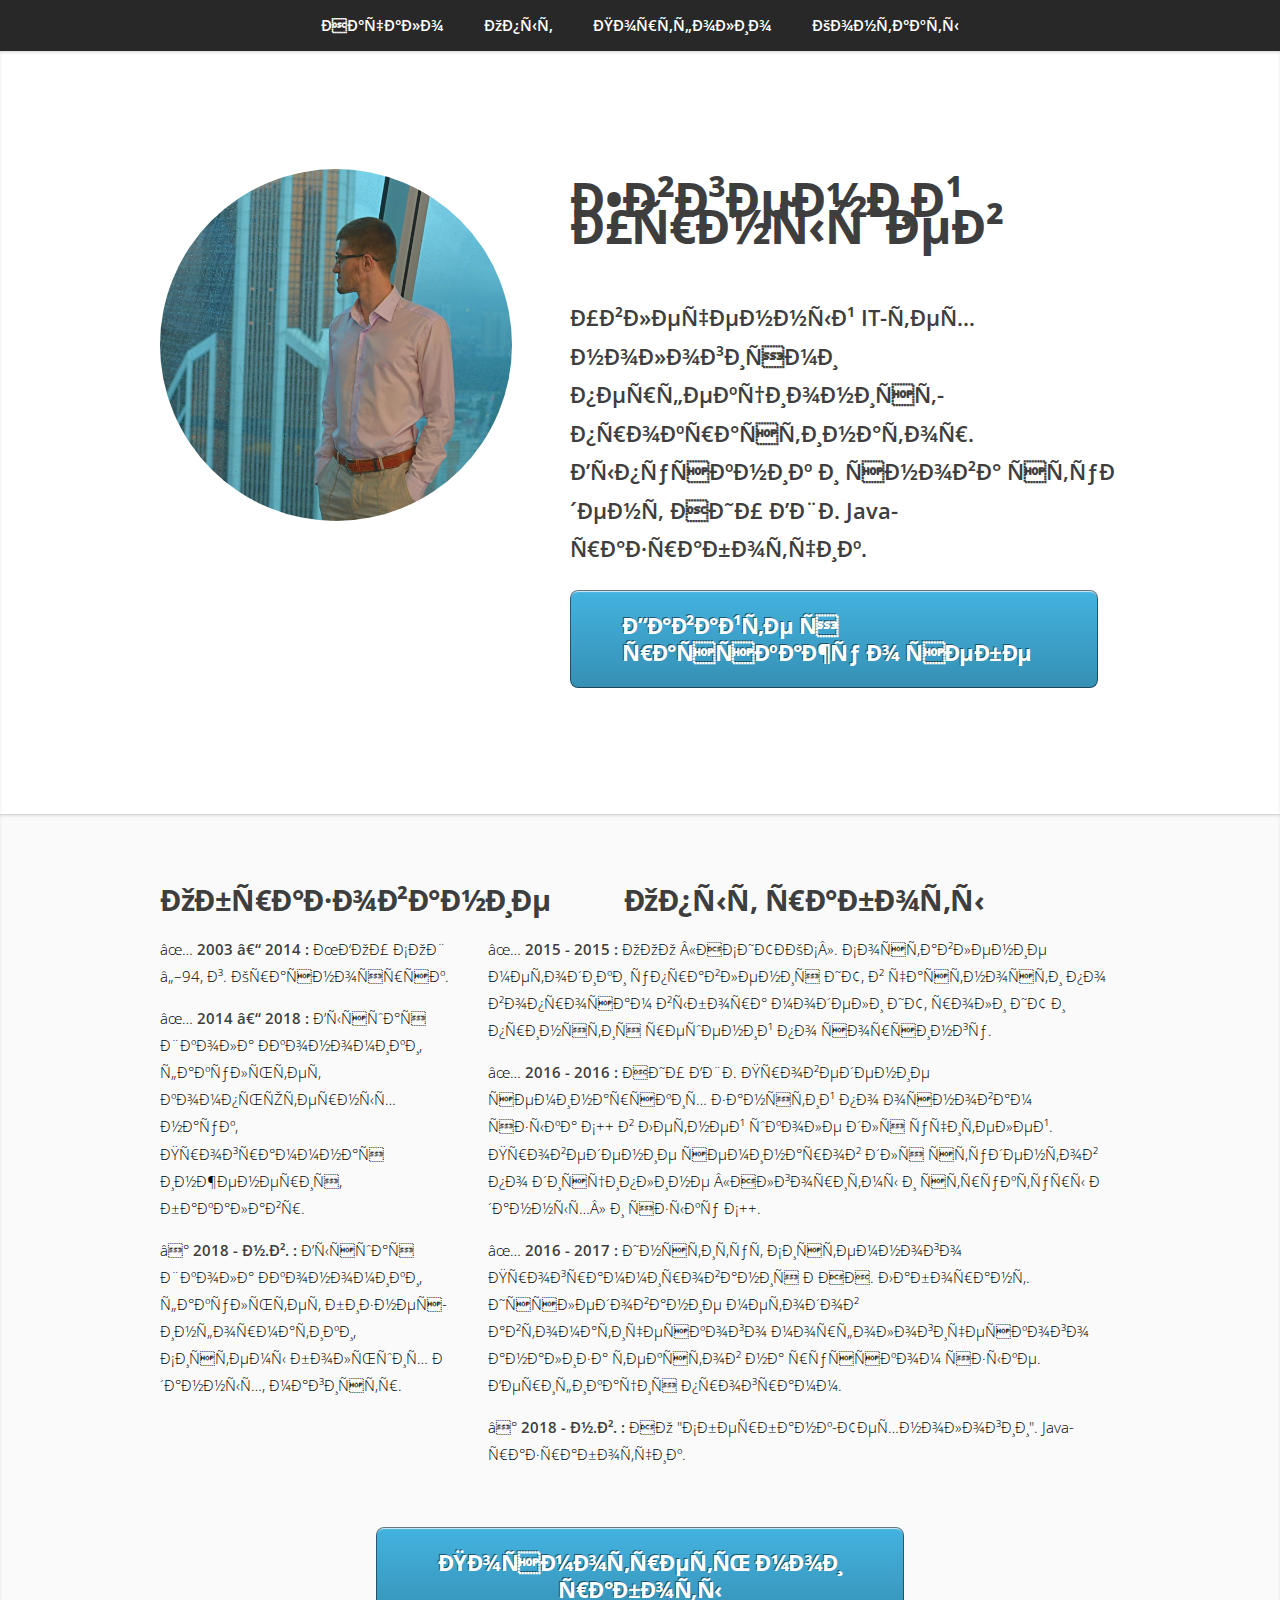
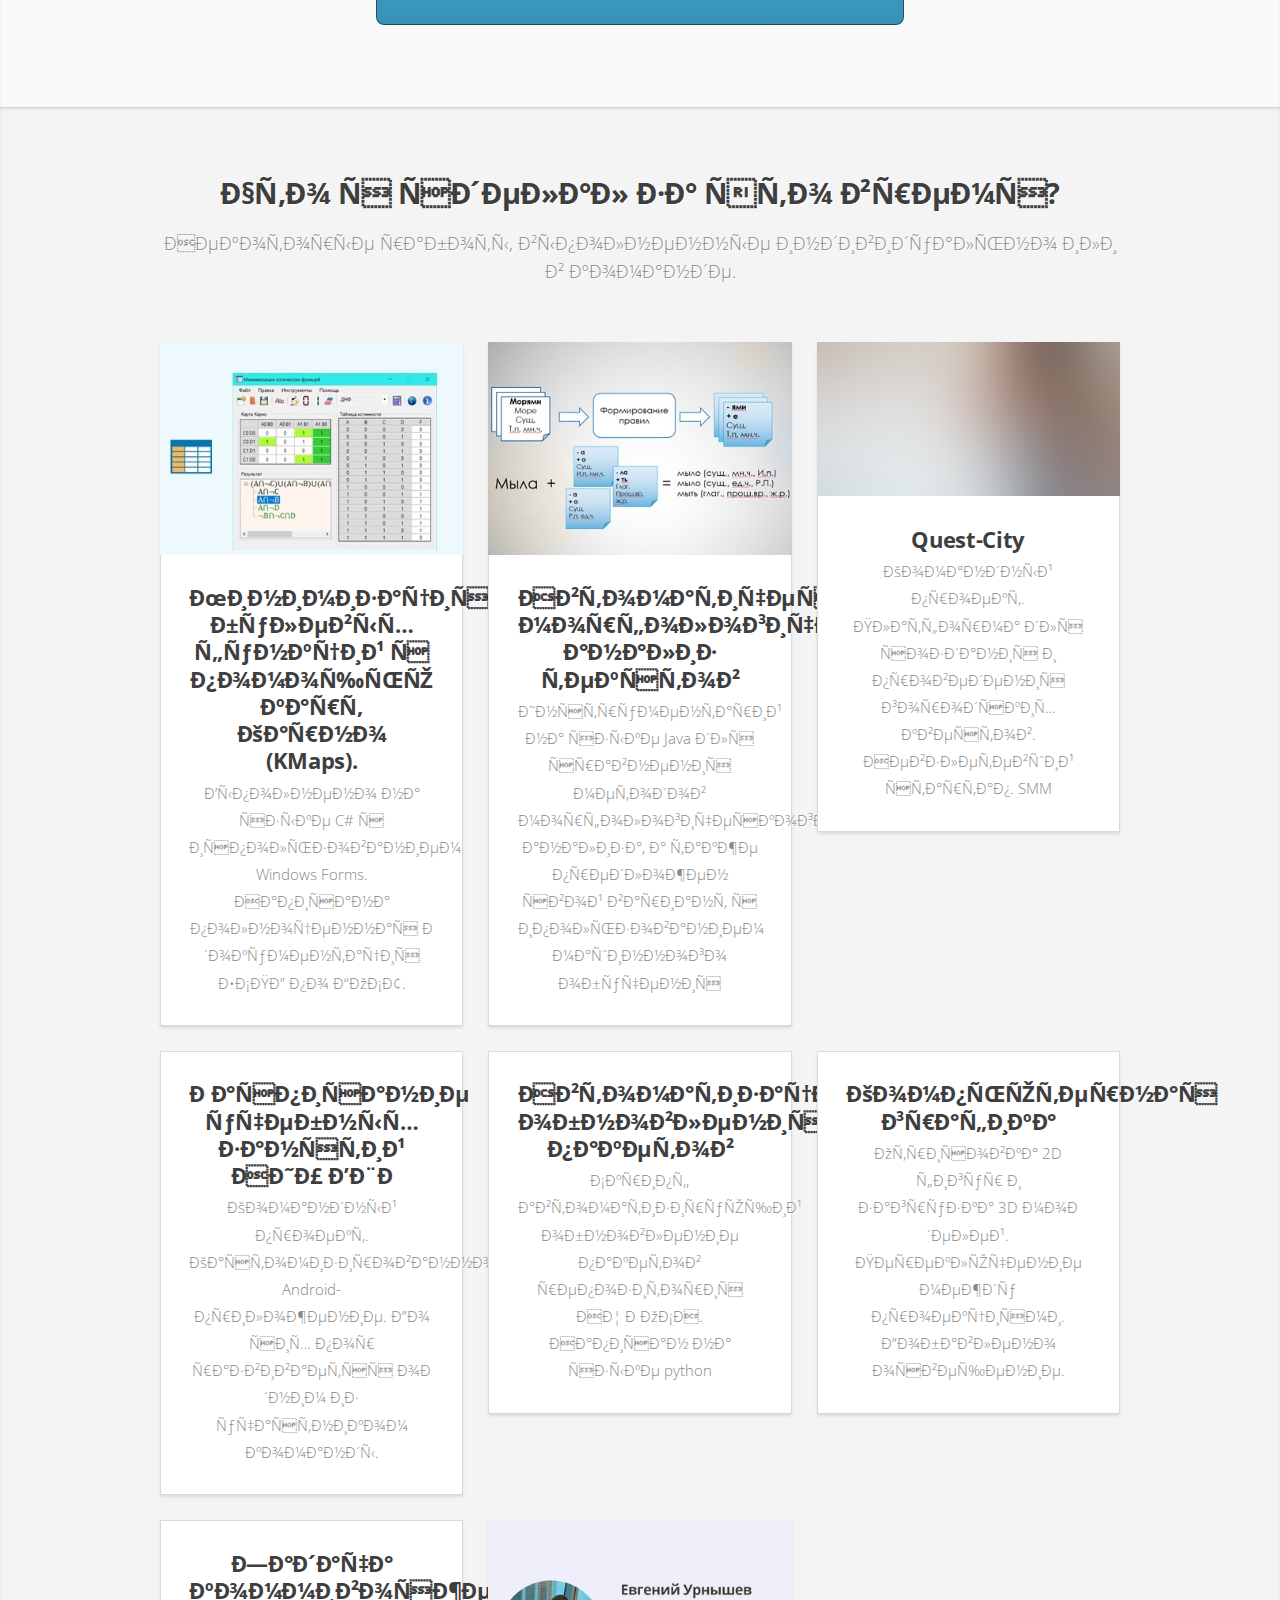
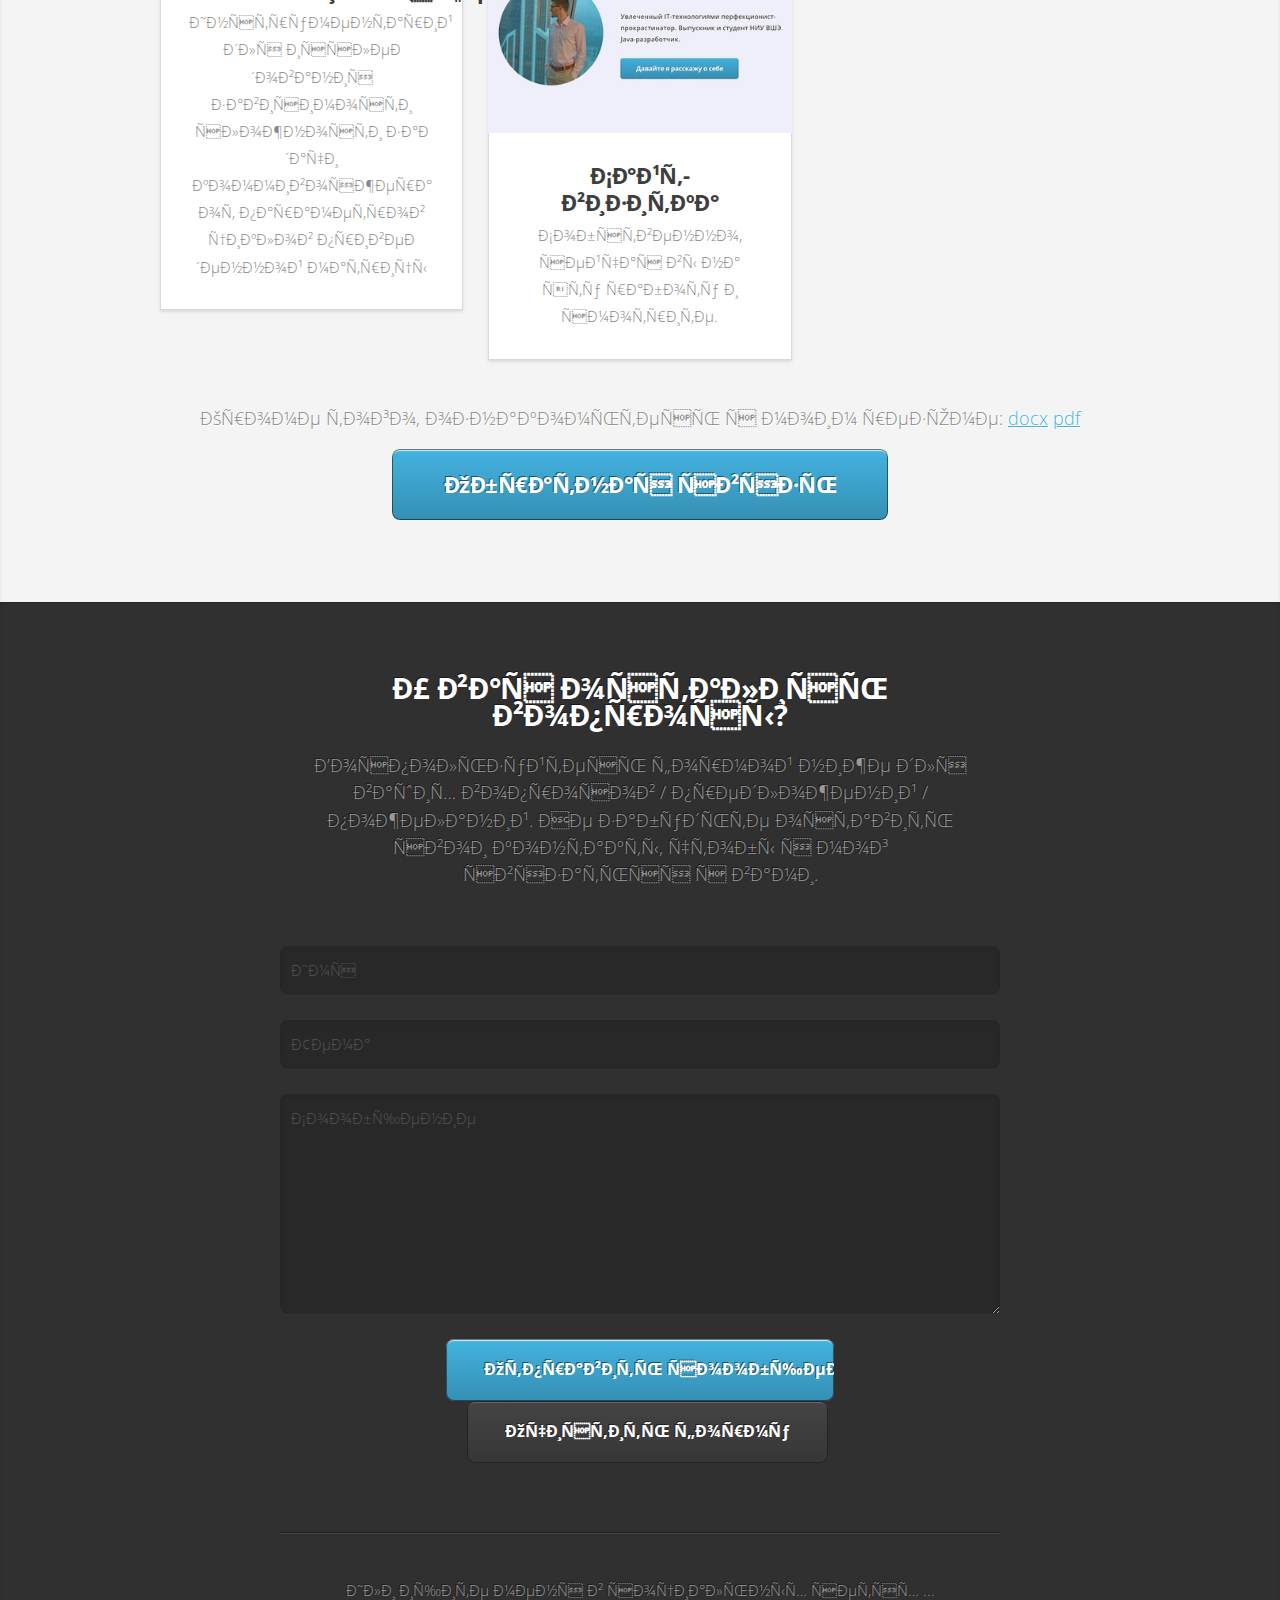
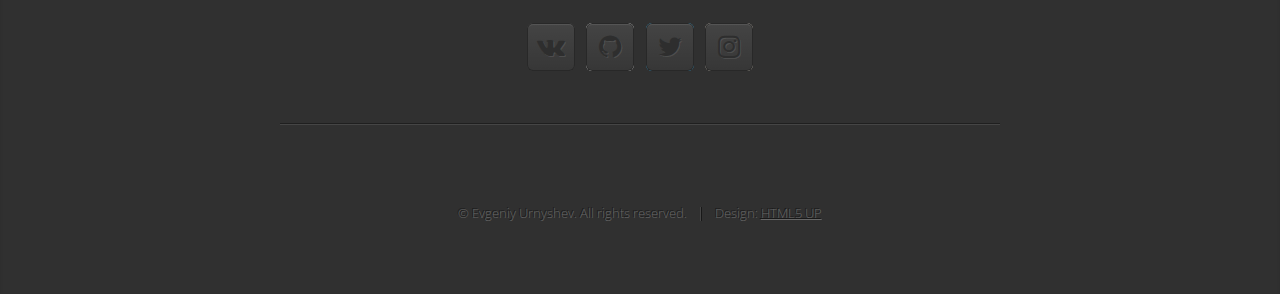
==== index.html @ 60071413 "minor bug" ====
<!DOCTYPE HTML>
<!--
	Miniport by HTML5 UP
	html5up.net | @ajlkn
	Free for personal and commercial use under the CCA 3.0 license (html5up.net/license)
-->
<html>
	<head>
		<!-- Yandex.Metrika counter -->
		<script type="text/javascript" >
			(function (d, w, c) {
				(w[c] = w[c] || []).push(function() {
					try {
						w.yaCounter49780753 = new Ya.Metrika2({
							id:49780753,
							clickmap:true,
							trackLinks:true,
							accurateTrackBounce:true,
							webvisor:true
						});
					} catch(e) { }
				});

				var n = d.getElementsByTagName("script")[0],
					s = d.createElement("script"),
					f = function () { n.parentNode.insertBefore(s, n); };
				s.type = "text/javascript";
				s.async = true;
				s.src = "https://mc.yandex.ru/metrika/tag.js";

				if (w.opera == "[object Opera]") {
					d.addEventListener("DOMContentLoaded", f, false);
				} else { f(); }
			})(document, window, "yandex_metrika_callbacks2");
		</script>
		<noscript><div><img src="https://mc.yandex.ru/watch/49780753" style="position:absolute; left:-9999px;" alt="" /></div></noscript>
		<!-- /Yandex.Metrika counter -->
		
		<!-- Global site tag (gtag.js) - Google Analytics -->
		<script async src="https://www.googletagmanager.com/gtag/js?id=UA-123012340-1"></script>
		<script>
		  window.dataLayer = window.dataLayer || [];
		  function gtag(){dataLayer.push(arguments);}
		  gtag('js', new Date());

		  gtag('config', 'UA-123012340-1');
		</script>
		
		<!-- Yandex Web-Master-->
		<meta name="yandex-verification" content="09ca6061d4893b4b" />
	
		<title>Евгений Урнышев</title>
		<meta charset="utf-8" />
		<meta name="viewport" content="width=device-width, initial-scale=1, user-scalable=no" />
		<link rel="stylesheet" href="assets/css/main.css" />
	</head>
	<body class="is-preload">

		<!-- Nav -->
			<nav id="nav">
				<ul class="container">
					<li><a href="#top">Начало</a></li>
					<li><a href="#work">Опыт</a></li>
					<li><a href="#portfolio">Портфолио</a></li>
					<li><a href="#contact">Контакты</a></li>
				</ul>
			</nav>

		<!-- Home -->
			<article id="top" class="wrapper style1">
				<div class="container">
					<div class="row">
						<div class="col-4 col-5-large col-12-medium">
							<span class="image fit"><img src="images/avatar.jpg" alt="" /></span>
						</div>
						<div class="col-8 col-7-large col-12-medium">
							<header>
								<h1><strong>Евгений Урнышев</strong></h1>
							</header>
							<p><strong>Увлеченный IT-технологиями перфекционист-прокрастинатор. Выпускник и снова студент НИУ ВШЭ. Java-разработчик.</strong></p>
							<a href="#work" class="button large scrolly">Давайте я расскажу о себе</a>
						</div>
					</div>
				</div>
			</article>

		<!-- Work -->
			<article id="work" class="wrapper style2">
				<div class="container">
					<div class="row">
						<div class="col-4 col-4-medium col-12-small">
							<h2>Образование</h2>
							<div class="edu" align="left">
							<p>✅ <b>2003 – 2014 :</b> МБОУ СОШ №94, г. Красноярск.<p>
							<p>✅ <b>2014 – 2018 :</b> Высшая Школа Экономики, факультет компьютерных наук, Программная инженерия, бакалавр.</p>
							<p>⏰ <b>2018 - н.в. :</b> Высшая Школа Экономики, факультет бизнес-информатики, Системы больших данных, магистр.</p>
							</div>
						</div>
						<div class="col-8 col-8-medium col-12-small">
							<h2>Опыт работы</h2>
							<div class="work" align="left">
							<p>✅ <b>2015 - 2015 :</b> ООО «АСИТЭКС». Составление методики управления ИТ, в частности по вопросам выбора модели ИТ, роли ИТ и принятия решений по сорсингу.<p>
							<p>✅ <b>2016 - 2016 :</b> НИУ ВШЭ. Проведение семинарских занятий по основам языка С++ в Летней школе для учителей. Проведение семинаров для студентов по дисциплине «Алгоритмы и структуры данных» и языку С++.</p>
							<p>✅ <b>2016 - 2017 :</b> Институт Системного Программирования РАН. Лаборант. Исследование методов автоматического морфологического анализа текстов на русском языке. Верификация программ.</p>
							<p>⏰ <b>2018 - н.в. :</b> АО "Сбербанк-Технологии". Java-разработчик.</p>
							</div>
						</div>
					</div>
					<footer>
						<a href="#portfolio" class="button large scrolly">Посмотреть мои работы</a>
					</footer>
				</div>
			</article>

		<!-- Portfolio -->
			<article id="portfolio" class="wrapper style3">
				<div class="container">
					<header>
						<h2>Что я сделал за это время?</h2>
						<p>Некоторые работы, выполненные индивидуально или в команде.</p>
					</header>
					<div class="row">
						<div class="col-4 col-6-medium col-12-small">
							<article class="box style2">
								<a href="https://yadi.sk/d/QXxC82ak3ZfNJR" class="image featured">
									<img src="images/pic01.jpg" alt=""></img>
								</a>
								<h3><a href="https://yadi.sk/d/QXxC82ak3ZfNJR">Минимизация булевых функций с помощью карт Карно (KMaps).</a></h3>
								<p>Выполнено на языке C# с использованием Windows Forms. Написана полноценная документация ЕСПД по ГОСТ.</p>
							</article>
						</div>
						<div class="col-4 col-6-medium col-12-small">
							<article class="box style2">
								<a href="https://github.com/UEvgeniy/MorphologicalAnalyzer" class="image featured"><img src="images/pic02.jpg" alt="" /></a>
								<h3><a href="https://github.com/UEvgeniy/MorphologicalAnalyzer">Автоматический морфологический анализ текстов</a></h3>
								<p>Инструментарий на языке Java для сравнения методов морфологического анализа, а также предложен свой вариант с ипользованием машинного обучения</p>
							</article>
						</div>
						<div  class="col-4 col-6-medium col-12-small">
							<article  class="box style2">
								<a href="https://vk.com/questcityru" class="image featured"><img src="images/pic03.jpg" alt="" /></a>
								<h3><a href="https://vk.com/questcityru">Quest-City</a></h3>
								<p>Командный проект. Платформа для создания и проведения городских квестов. Невзлетевший стартап. SMM</p>
							</article>
						</div>
						<div class="col-4 col-6-medium col-12-small">
							<article class="box style2">
								<a href="https://play.google.com/store/apps/details?id=ru.quest_city.ruz_db" class="image featured"><img src="images/pic04.jpg" alt="" /></a>
								<h3><a href="https://play.google.com/store/apps/details?id=ru.quest_city.ruz_db">Расписание учебных занятий НИУ ВШЭ</a></h3>
								<p>Командный проект. Кастомизированное Android-приложение. До сих пор развивается одним из участником команды.</p>
							</article>
						</div>
						<div class="col-4 col-6-medium col-12-small">
							<article class="box style2">
								<a href="https://github.com/UEvgeniy/RosaPackagesAutoUpdater" class="image featured"><img src="images/pic05.jpg" alt="" /></a>
								<h3><a href="https://github.com/UEvgeniy/RosaPackagesAutoUpdater">Автоматизация обновления пакетов</a></h3>
								<p>Скрипт, автоматизирующий обновление пакетов репозитория НЦ РОСА. Написан на языке python</p>
							</article>
						</div>
						<div class="col-4 col-6-medium col-12-small">
							<article class="box style2">
								<a href="https://github.com/UEvgeniy/ComputerGraphics" class="image featured"><img src="images/pic07.jpg" alt="" /></a>
								<h3><a href="https://github.com/UEvgeniy/ComputerGraphics">Компьютерная графика</a></h3>
								<p>Отрисовка 2D фигур и загрузка 3D моделей. Переключение между проекциями. Добавлено освещение.</p>
							</article>
						</div>
						<div class="col-4 col-6-medium col-12-small">
							<article class="box style2">
								<a href="https://github.com/UEvgeniy/CycleParamsDependencyTSP" class="image featured"><img src="images/pic08.jpg" alt="" /></a>
								<h3><a href="https://github.com/UEvgeniy/CycleParamsDependencyTSP">Задача коммивояжера</a></h3>
								<p>Инструментарий для исследования зависимости сложности задачи коммивояжера от параметров циклов приведенной матрицы</p>
							</article>
						</div>
						<div class="col-4 col-6-medium col-12-small">
							<article class="box style2">
								<a href="#" class="image featured"><img src="images/pic06.jpg" alt="" /></a>
								<h3><a href="#">Сайт-визитка</a></h3>
								<p>Собственно, сейчас вы на эту работу и смотрите.</p>
							</article>
						</div>
					</div>
					<footer>
						<p>Кроме того, ознакомьтесь с моим резюме:  <a href="https://yadi.sk/i/yvUWXmXO3JVBQD">docx</a> <a href="https://yadi.sk/i/gmcVsBoa3ZfQau">pdf</a></p>
						<a href="#contact" class="button large scrolly">Обратная связь</a>
					</footer>
				</div>
			</article>

		<!-- Contact -->
			<article id="contact" class="wrapper style4">
				<div class="container medium">
					<header>
						<h2>У вас остались вопросы?</h2>
						<p>Воспользуйтесь формой ниже для ваших вопросов / предложений / пожеланий. Не забудьте оставить свои контакты, чтобы я мог связаться с вами.</p>
					</header>
					<div class="row">
						<div class="col-12">
							<form name="submit-to-google-sheet">
								<div class="row">
									<div class="col-12">
										<input type="text" name="name" id="name" placeholder="Имя" />
									</div>
									<!--div class="col-6 col-12-small">
										<input type="text" name="email" id="email" placeholder="Email" />
									</div-->
									<div class="col-12">
										<input type="text" name="subject" id="subject" placeholder="Тема" />
									</div>
									<div class="col-12">
										<textarea name="message" id="message" placeholder="Сообщение"></textarea>
									</div>
									<div class="col-12">
										<ul class="actions">
											<li><input type="submit" value="Отправить сообщение" /></li>
											<li><input type="reset" value="Очистить форму" class="alt" /></li>
										</ul>
									</div>
								</div>
							</form>
						</div>
						<div class="col-12">
							<hr />
							<p>Или ищите меня в социальных сетях ...</p>
							<ul class="social">
								<li><a href="https://vk.com/eurnyshev" class="icon fa-vk"><span class="label">Vk</span></a></li>
								<li><a href="https://github.com/UEvgeniy" class="icon fa-github"><span class="label">Github</span></a></li>
								<li><a href="https://twitter.com/Ginseng67129245" class="icon fa-twitter"><span class="label">Twitter</span></a></li>
								<li><a href="https://www.instagram.com/unrestrained_joy/" class="icon fa-instagram"><span class="label">Instagram</span></a></li>
								<!--
								<li><a href="#" class="icon fa-rss"><span>RSS</span></a></li>
								<li><a href="#" class="icon fa-facebook"><span class="label">Facebook</span></a></li>
								<li><a href="#" class="icon fa-dribbble"><span class="label">Dribbble</span></a></li>
								<li><a href="#" class="icon fa-linkedin"><span class="label">LinkedIn</span></a></li>
								<li><a href="#" class="icon fa-tumblr"><span class="label">Tumblr</span></a></li>
								<li><a href="#" class="icon fa-google-plus"><span class="label">Google+</span></a></li>			
								<li><a href="#" class="icon fa-foursquare"><span>Foursquare</span></a></li>
								<li><a href="#" class="icon fa-skype"><span>Skype</span></a></li>
								<li><a href="#" class="icon fa-soundcloud"><span>Soundcloud</span></a></li>
								<li><a href="#" class="icon fa-youtube"><span>YouTube</span></a></li>
								<li><a href="#" class="icon fa-blogger"><span>Blogger</span></a></li>
								<li><a href="#" class="icon fa-flickr"><span>Flickr</span></a></li>
								<li><a href="#" class="icon fa-vimeo"><span>Vimeo</span></a></li>
								-->
							</ul>
							<hr />
						</div>
					</div>
					<footer>
						<ul id="copyright">
							<li>&copy; Evgeniy Urnyshev. All rights reserved.</li><li>Design: <a href="http://html5up.net">HTML5 UP</a></li>
						</ul>
					</footer>
				</div>
			</article>

		<!-- Scripts -->
			<script src="assets/js/jquery.min.js"></script>
			<script src="assets/js/jquery.scrolly.min.js"></script>
			<script src="assets/js/browser.min.js"></script>
			<script src="assets/js/breakpoints.min.js"></script>
			<script src="assets/js/util.js"></script>
			<script src="assets/js/main.js"></script>
			<script src="assets/js/submittosheets.js"></script>

	</body>
</html>
---- assets/css/main.css ----
@import url("https://fonts.googleapis.com/css?family=Open+Sans:300,300italic,600,600italic,700");
@import url("font-awesome.min.css");

/*
	Miniport by HTML5 UP
	html5up.net | @ajlkn
	Free for personal and commercial use under the CCA 3.0 license (html5up.net/license)
*/

html, body, div, span, applet, object,
iframe, h1, h2, h3, h4, h5, h6, p, blockquote,
pre, a, abbr, acronym, address, big, cite,
code, del, dfn, em, img, ins, kbd, q, s, samp,
small, strike, strong, sub, sup, tt, var, b,
u, i, center, dl, dt, dd, ol, ul, li, fieldset,
form, label, legend, table, caption, tbody,
tfoot, thead, tr, th, td, article, aside,
canvas, details, embed, figure, figcaption,
footer, header, hgroup, menu, nav, output, ruby,
section, summary, time, mark, audio, video {
	margin: 0;
	padding: 0;
	border: 0;
	font-size: 100%;
	font: inherit;
	vertical-align: baseline;}

article, aside, details, figcaption, figure,
footer, header, hgroup, menu, nav, section {
	display: block;}

body {
	line-height: 1;
}

ol, ul {
	list-style: none;
}

blockquote, q {
	quotes: none;
}

	blockquote:before, blockquote:after, q:before, q:after {
		content: '';
		content: none;
	}

table {
	border-collapse: collapse;
	border-spacing: 0;
}

body {
	-webkit-text-size-adjust: none;
}

mark {
	background-color: transparent;
	color: inherit;
}

input::-moz-focus-inner {
	border: 0;
	padding: 0;
}

input, select, textarea {
	-moz-appearance: none;
	-webkit-appearance: none;
	-ms-appearance: none;
	appearance: none;
}

/* Basic */

	html {
		box-sizing: border-box;
	}

	*, *:before, *:after {
		box-sizing: inherit;
	}

	body {
		padding-top: 3.5em;
	}

		body.is-preload *, body.is-preload *:before, body.is-preload *:after {
			-moz-animation: none !important;
			-webkit-animation: none !important;
			-ms-animation: none !important;
			animation: none !important;
			-moz-transition: none !important;
			-webkit-transition: none !important;
			-ms-transition: none !important;
			transition: none !important;
		}

	body, input, textarea, select {
		font-family: 'Open Sans', sans-serif;
		line-height: 1.85em;
		color: #888;
		font-weight: 300;
		font-size: 13pt;
	}

	a {
		-moz-transition: color .2s ease-in-out;
		-webkit-transition: color .2s ease-in-out;
		-ms-transition: color .2s ease-in-out;
		transition: color .2s ease-in-out;
		color: #43B3E0;
		text-decoration: underline;
	}

		a:hover {
			color: #43bff0 !important;
		}

		a img {
			border: 0;
		}

	b, strong {
		font-weight: 600;
		color: #3e3e3e;
	}

	i, em {
		font-style: italic;
	}

	sub {
		position: relative;
		top: 0.5em;
		font-size: 0.8em;
	}

	sup {
		position: relative;
		top: -0.5em;
		font-size: 0.8em;
	}

	blockquote {
		border-left: solid 0.75em #eee;
		padding: 1em 0 1em 1.5em;
		font-style: italic;
	}

	h1, h2, h3, h4, h5, h6 {
		color: #3e3e3e;
		margin: 0 0 0.75em 0;
	}

	h1 a, h2 a, h3 a, h4 a, h5 a, h6 a {
		text-decoration: none;
		color: inherit;
	}

	h2, h3, h4, h5, h6 {
		font-weight: 700;
	}
	
	.edu{
		font-size : 1em;
		color : #000000;
	}
	
	.work{
		color : #000000;
		font-size : 1em;
	}

	h1 {
		font-size: 3.25em;
		letter-spacing: -0.025em;
		font-weight: 300;
	}

		h1 strong {
			font-weight: 700;
		}

	h2 {
		font-size: 2em;
		letter-spacing: -0.015em;
	}

	h3 {
		font-size: 1.5em;
		letter-spacing: -0.015em;
	}

	em, i {
		font-style: italic;
	}

	br.clear {
		clear: both;
	}

	hr {
		border: 0;
		border-top: solid 1px #444;
		border-top-color: rgba(0, 0, 0, 0.35);
		box-shadow: 0px 1px 0px 0px rgba(255, 255, 255, 0.1);
		height: 1px;
		margin: 3em 0;
	}

	p, ul, ol, dl, table {
		margin-bottom: 1em;
	}

	header {
		margin: 0 0 3em 0;
	}

		header > p {
			font-size: 1.25em;
			margin: 0;
		}

	footer {
		margin: 3em 0 0 0;
	}

		footer > p {
			font-size: 1.25em;
		}

/* Container */

	.container {
		margin: 0 auto;
		max-width: calc(100% - 50px);
		width: 1200px;
	}

		.container.medium {
			width: 900px;
		}

		@media screen and (max-width: 1680px) {

			.container {
				width: 1200px;
			}

				.container.medium {
					width: 900px;
				}

		}

		@media screen and (max-width: 1280px) {

			.container {
				width: 960px;
			}

				.container.medium {
					width: 720px;
				}

		}

		@media screen and (max-width: 980px) {

			.container {
				width: 100%;
			}

				.container.medium {
					width: 75%;
				}

		}

		@media screen and (max-width: 736px) {

			.container {
				width: 100%;
				max-width: calc(100% - 30px);
			}

				.container.medium {
					width: 100%;
				}

		}

/* Row */

	.row {
		display: flex;
		flex-wrap: wrap;
		box-sizing: border-box;
		align-items: stretch;
	}

		.row > * {
			box-sizing: border-box;
		}

		.row.gtr-uniform > * > :last-child {
			margin-bottom: 0;
		}

		.row.aln-left {
			justify-content: flex-start;
		}

		.row.aln-center {
			justify-content: center;
		}

		.row.aln-right {
			justify-content: flex-end;
		}

		.row.aln-top {
			align-items: flex-start;
		}

		.row.aln-middle {
			align-items: center;
		}

		.row.aln-bottom {
			align-items: flex-end;
		}

		.row > .imp {
			order: -1;
		}

		.row > .col-1 {
			width: 8.3333333333%;
		}

		.row > .off-1 {
			margin-left: 8.3333333333%;
		}

		.row > .col-2 {
			width: 16.6666666667%;
		}

		.row > .off-2 {
			margin-left: 16.6666666667%;
		}

		.row > .col-3 {
			width: 25%;
		}

		.row > .off-3 {
			margin-left: 25%;
		}

		.row > .col-4 {
			width: 33.3333333333%;
		}

		.row > .off-4 {
			margin-left: 33.3333333333%;
		}

		.row > .col-5 {
			width: 41.6666666667%;
		}

		.row > .off-5 {
			margin-left: 41.6666666667%;
		}

		.row > .col-6 {
			width: 50%;
		}

		.row > .off-6 {
			margin-left: 50%;
		}

		.row > .col-7 {
			width: 58.3333333333%;
		}

		.row > .off-7 {
			margin-left: 58.3333333333%;
		}

		.row > .col-8 {
			width: 66.6666666667%;
		}

		.row > .off-8 {
			margin-left: 66.6666666667%;
		}

		.row > .col-9 {
			width: 75%;
		}

		.row > .off-9 {
			margin-left: 75%;
		}

		.row > .col-10 {
			width: 83.3333333333%;
		}

		.row > .off-10 {
			margin-left: 83.3333333333%;
		}

		.row > .col-11 {
			width: 91.6666666667%;
		}

		.row > .off-11 {
			margin-left: 91.6666666667%;
		}

		.row > .col-12 {
			width: 100%;
		}

		.row > .off-12 {
			margin-left: 100%;
		}

		.row.gtr-0 {
			margin-top: 0px;
			margin-left: 0px;
		}

			.row.gtr-0 > * {
				padding: 0px 0 0 0px;
			}

			.row.gtr-0.gtr-uniform {
				margin-top: 0px;
			}

				.row.gtr-0.gtr-uniform > * {
					padding-top: 0px;
				}

		.row.gtr-25 {
			margin-top: -6.25px;
			margin-left: -6.25px;
		}

			.row.gtr-25 > * {
				padding: 6.25px 0 0 6.25px;
			}

			.row.gtr-25.gtr-uniform {
				margin-top: -6.25px;
			}

				.row.gtr-25.gtr-uniform > * {
					padding-top: 6.25px;
				}

		.row.gtr-50 {
			margin-top: -12.5px;
			margin-left: -12.5px;
		}

			.row.gtr-50 > * {
				padding: 12.5px 0 0 12.5px;
			}

			.row.gtr-50.gtr-uniform {
				margin-top: -12.5px;
			}

				.row.gtr-50.gtr-uniform > * {
					padding-top: 12.5px;
				}

		.row {
			margin-top: -25px;
			margin-left: -25px;
		}

			.row > * {
				padding: 25px 0 0 25px;
			}

			.row.gtr-uniform {
				margin-top: -25px;
			}

				.row.gtr-uniform > * {
					padding-top: 25px;
				}

		.row.gtr-150 {
			margin-top: -37.5px;
			margin-left: -37.5px;
		}

			.row.gtr-150 > * {
				padding: 37.5px 0 0 37.5px;
			}

			.row.gtr-150.gtr-uniform {
				margin-top: -37.5px;
			}

				.row.gtr-150.gtr-uniform > * {
					padding-top: 37.5px;
				}

		.row.gtr-200 {
			margin-top: -50px;
			margin-left: -50px;
		}

			.row.gtr-200 > * {
				padding: 50px 0 0 50px;
			}

			.row.gtr-200.gtr-uniform {
				margin-top: -50px;
			}

				.row.gtr-200.gtr-uniform > * {
					padding-top: 50px;
				}

		@media screen and (max-width: 1680px) {

			.row {
				display: flex;
				flex-wrap: wrap;
				box-sizing: border-box;
				align-items: stretch;
			}

				.row > * {
					box-sizing: border-box;
				}

				.row.gtr-uniform > * > :last-child {
					margin-bottom: 0;
				}

				.row.aln-left {
					justify-content: flex-start;
				}

				.row.aln-center {
					justify-content: center;
				}

				.row.aln-right {
					justify-content: flex-end;
				}

				.row.aln-top {
					align-items: flex-start;
				}

				.row.aln-middle {
					align-items: center;
				}

				.row.aln-bottom {
					align-items: flex-end;
				}

				.row > .imp-xlarge {
					order: -1;
				}

				.row > .col-1-xlarge {
					width: 8.3333333333%;
				}

				.row > .off-1-xlarge {
					margin-left: 8.3333333333%;
				}

				.row > .col-2-xlarge {
					width: 16.6666666667%;
				}

				.row > .off-2-xlarge {
					margin-left: 16.6666666667%;
				}

				.row > .col-3-xlarge {
					width: 25%;
				}

				.row > .off-3-xlarge {
					margin-left: 25%;
				}

				.row > .col-4-xlarge {
					width: 33.3333333333%;
				}

				.row > .off-4-xlarge {
					margin-left: 33.3333333333%;
				}

				.row > .col-5-xlarge {
					width: 41.6666666667%;
				}

				.row > .off-5-xlarge {
					margin-left: 41.6666666667%;
				}

				.row > .col-6-xlarge {
					width: 50%;
				}

				.row > .off-6-xlarge {
					margin-left: 50%;
				}

				.row > .col-7-xlarge {
					width: 58.3333333333%;
				}

				.row > .off-7-xlarge {
					margin-left: 58.3333333333%;
				}

				.row > .col-8-xlarge {
					width: 66.6666666667%;
				}

				.row > .off-8-xlarge {
					margin-left: 66.6666666667%;
				}

				.row > .col-9-xlarge {
					width: 75%;
				}

				.row > .off-9-xlarge {
					margin-left: 75%;
				}

				.row > .col-10-xlarge {
					width: 83.3333333333%;
				}

				.row > .off-10-xlarge {
					margin-left: 83.3333333333%;
				}

				.row > .col-11-xlarge {
					width: 91.6666666667%;
				}

				.row > .off-11-xlarge {
					margin-left: 91.6666666667%;
				}

				.row > .col-12-xlarge {
					width: 100%;
				}

				.row > .off-12-xlarge {
					margin-left: 100%;
				}

				.row.gtr-0 {
					margin-top: 0px;
					margin-left: 0px;
				}

					.row.gtr-0 > * {
						padding: 0px 0 0 0px;
					}

					.row.gtr-0.gtr-uniform {
						margin-top: 0px;
					}

						.row.gtr-0.gtr-uniform > * {
							padding-top: 0px;
						}

				.row.gtr-25 {
					margin-top: -6.25px;
					margin-left: -6.25px;
				}

					.row.gtr-25 > * {
						padding: 6.25px 0 0 6.25px;
					}

					.row.gtr-25.gtr-uniform {
						margin-top: -6.25px;
					}

						.row.gtr-25.gtr-uniform > * {
							padding-top: 6.25px;
						}

				.row.gtr-50 {
					margin-top: -12.5px;
					margin-left: -12.5px;
				}

					.row.gtr-50 > * {
						padding: 12.5px 0 0 12.5px;
					}

					.row.gtr-50.gtr-uniform {
						margin-top: -12.5px;
					}

						.row.gtr-50.gtr-uniform > * {
							padding-top: 12.5px;
						}

				.row {
					margin-top: -25px;
					margin-left: -25px;
				}

					.row > * {
						padding: 25px 0 0 25px;
					}

					.row.gtr-uniform {
						margin-top: -25px;
					}

						.row.gtr-uniform > * {
							padding-top: 25px;
						}

				.row.gtr-150 {
					margin-top: -37.5px;
					margin-left: -37.5px;
				}

					.row.gtr-150 > * {
						padding: 37.5px 0 0 37.5px;
					}

					.row.gtr-150.gtr-uniform {
						margin-top: -37.5px;
					}

						.row.gtr-150.gtr-uniform > * {
							padding-top: 37.5px;
						}

				.row.gtr-200 {
					margin-top: -50px;
					margin-left: -50px;
				}

					.row.gtr-200 > * {
						padding: 50px 0 0 50px;
					}

					.row.gtr-200.gtr-uniform {
						margin-top: -50px;
					}

						.row.gtr-200.gtr-uniform > * {
							padding-top: 50px;
						}

		}

		@media screen and (max-width: 1280px) {

			.row {
				display: flex;
				flex-wrap: wrap;
				box-sizing: border-box;
				align-items: stretch;
			}

				.row > * {
					box-sizing: border-box;
				}

				.row.gtr-uniform > * > :last-child {
					margin-bottom: 0;
				}

				.row.aln-left {
					justify-content: flex-start;
				}

				.row.aln-center {
					justify-content: center;
				}

				.row.aln-right {
					justify-content: flex-end;
				}

				.row.aln-top {
					align-items: flex-start;
				}

				.row.aln-middle {
					align-items: center;
				}

				.row.aln-bottom {
					align-items: flex-end;
				}

				.row > .imp-large {
					order: -1;
				}

				.row > .col-1-large {
					width: 8.3333333333%;
				}

				.row > .off-1-large {
					margin-left: 8.3333333333%;
				}

				.row > .col-2-large {
					width: 16.6666666667%;
				}

				.row > .off-2-large {
					margin-left: 16.6666666667%;
				}

				.row > .col-3-large {
					width: 25%;
				}

				.row > .off-3-large {
					margin-left: 25%;
				}

				.row > .col-4-large {
					width: 33.3333333333%;
				}

				.row > .off-4-large {
					margin-left: 33.3333333333%;
				}

				.row > .col-5-large {
					width: 41.6666666667%;
				}

				.row > .off-5-large {
					margin-left: 41.6666666667%;
				}

				.row > .col-6-large {
					width: 50%;
				}

				.row > .off-6-large {
					margin-left: 50%;
				}

				.row > .col-7-large {
					width: 58.3333333333%;
				}

				.row > .off-7-large {
					margin-left: 58.3333333333%;
				}

				.row > .col-8-large {
					width: 66.6666666667%;
				}

				.row > .off-8-large {
					margin-left: 66.6666666667%;
				}

				.row > .col-9-large {
					width: 75%;
				}

				.row > .off-9-large {
					margin-left: 75%;
				}

				.row > .col-10-large {
					width: 83.3333333333%;
				}

				.row > .off-10-large {
					margin-left: 83.3333333333%;
				}

				.row > .col-11-large {
					width: 91.6666666667%;
				}

				.row > .off-11-large {
					margin-left: 91.6666666667%;
				}

				.row > .col-12-large {
					width: 100%;
				}

				.row > .off-12-large {
					margin-left: 100%;
				}

				.row.gtr-0 {
					margin-top: 0px;
					margin-left: 0px;
				}

					.row.gtr-0 > * {
						padding: 0px 0 0 0px;
					}

					.row.gtr-0.gtr-uniform {
						margin-top: 0px;
					}

						.row.gtr-0.gtr-uniform > * {
							padding-top: 0px;
						}

				.row.gtr-25 {
					margin-top: -6.25px;
					margin-left: -6.25px;
				}

					.row.gtr-25 > * {
						padding: 6.25px 0 0 6.25px;
					}

					.row.gtr-25.gtr-uniform {
						margin-top: -6.25px;
					}

						.row.gtr-25.gtr-uniform > * {
							padding-top: 6.25px;
						}

				.row.gtr-50 {
					margin-top: -12.5px;
					margin-left: -12.5px;
				}

					.row.gtr-50 > * {
						padding: 12.5px 0 0 12.5px;
					}

					.row.gtr-50.gtr-uniform {
						margin-top: -12.5px;
					}

						.row.gtr-50.gtr-uniform > * {
							padding-top: 12.5px;
						}

				.row {
					margin-top: -25px;
					margin-left: -25px;
				}

					.row > * {
						padding: 25px 0 0 25px;
					}

					.row.gtr-uniform {
						margin-top: -25px;
					}

						.row.gtr-uniform > * {
							padding-top: 25px;
						}

				.row.gtr-150 {
					margin-top: -37.5px;
					margin-left: -37.5px;
				}

					.row.gtr-150 > * {
						padding: 37.5px 0 0 37.5px;
					}

					.row.gtr-150.gtr-uniform {
						margin-top: -37.5px;
					}

						.row.gtr-150.gtr-uniform > * {
							padding-top: 37.5px;
						}

				.row.gtr-200 {
					margin-top: -50px;
					margin-left: -50px;
				}

					.row.gtr-200 > * {
						padding: 50px 0 0 50px;
					}

					.row.gtr-200.gtr-uniform {
						margin-top: -50px;
					}

						.row.gtr-200.gtr-uniform > * {
							padding-top: 50px;
						}

		}

		@media screen and (max-width: 980px) {

			.row {
				display: flex;
				flex-wrap: wrap;
				box-sizing: border-box;
				align-items: stretch;
			}

				.row > * {
					box-sizing: border-box;
				}

				.row.gtr-uniform > * > :last-child {
					margin-bottom: 0;
				}

				.row.aln-left {
					justify-content: flex-start;
				}

				.row.aln-center {
					justify-content: center;
				}

				.row.aln-right {
					justify-content: flex-end;
				}

				.row.aln-top {
					align-items: flex-start;
				}

				.row.aln-middle {
					align-items: center;
				}

				.row.aln-bottom {
					align-items: flex-end;
				}

				.row > .imp-medium {
					order: -1;
				}

				.row > .col-1-medium {
					width: 8.3333333333%;
				}

				.row > .off-1-medium {
					margin-left: 8.3333333333%;
				}

				.row > .col-2-medium {
					width: 16.6666666667%;
				}

				.row > .off-2-medium {
					margin-left: 16.6666666667%;
				}

				.row > .col-3-medium {
					width: 25%;
				}

				.row > .off-3-medium {
					margin-left: 25%;
				}

				.row > .col-4-medium {
					width: 33.3333333333%;
				}

				.row > .off-4-medium {
					margin-left: 33.3333333333%;
				}

				.row > .col-5-medium {
					width: 41.6666666667%;
				}

				.row > .off-5-medium {
					margin-left: 41.6666666667%;
				}

				.row > .col-6-medium {
					width: 50%;
				}

				.row > .off-6-medium {
					margin-left: 50%;
				}

				.row > .col-7-medium {
					width: 58.3333333333%;
				}

				.row > .off-7-medium {
					margin-left: 58.3333333333%;
				}

				.row > .col-8-medium {
					width: 66.6666666667%;
				}

				.row > .off-8-medium {
					margin-left: 66.6666666667%;
				}

				.row > .col-9-medium {
					width: 75%;
				}

				.row > .off-9-medium {
					margin-left: 75%;
				}

				.row > .col-10-medium {
					width: 83.3333333333%;
				}

				.row > .off-10-medium {
					margin-left: 83.3333333333%;
				}

				.row > .col-11-medium {
					width: 91.6666666667%;
				}

				.row > .off-11-medium {
					margin-left: 91.6666666667%;
				}

				.row > .col-12-medium {
					width: 100%;
				}

				.row > .off-12-medium {
					margin-left: 100%;
				}

				.row.gtr-0 {
					margin-top: 0px;
					margin-left: 0px;
				}

					.row.gtr-0 > * {
						padding: 0px 0 0 0px;
					}

					.row.gtr-0.gtr-uniform {
						margin-top: 0px;
					}

						.row.gtr-0.gtr-uniform > * {
							padding-top: 0px;
						}

				.row.gtr-25 {
					margin-top: -6.25px;
					margin-left: -6.25px;
				}

					.row.gtr-25 > * {
						padding: 6.25px 0 0 6.25px;
					}

					.row.gtr-25.gtr-uniform {
						margin-top: -6.25px;
					}

						.row.gtr-25.gtr-uniform > * {
							padding-top: 6.25px;
						}

				.row.gtr-50 {
					margin-top: -12.5px;
					margin-left: -12.5px;
				}

					.row.gtr-50 > * {
						padding: 12.5px 0 0 12.5px;
					}

					.row.gtr-50.gtr-uniform {
						margin-top: -12.5px;
					}

						.row.gtr-50.gtr-uniform > * {
							padding-top: 12.5px;
						}

				.row {
					margin-top: -25px;
					margin-left: -25px;
				}

					.row > * {
						padding: 25px 0 0 25px;
					}

					.row.gtr-uniform {
						margin-top: -25px;
					}

						.row.gtr-uniform > * {
							padding-top: 25px;
						}

				.row.gtr-150 {
					margin-top: -37.5px;
					margin-left: -37.5px;
				}

					.row.gtr-150 > * {
						padding: 37.5px 0 0 37.5px;
					}

					.row.gtr-150.gtr-uniform {
						margin-top: -37.5px;
					}

						.row.gtr-150.gtr-uniform > * {
							padding-top: 37.5px;
						}

				.row.gtr-200 {
					margin-top: -50px;
					margin-left: -50px;
				}

					.row.gtr-200 > * {
						padding: 50px 0 0 50px;
					}

					.row.gtr-200.gtr-uniform {
						margin-top: -50px;
					}

						.row.gtr-200.gtr-uniform > * {
							padding-top: 50px;
						}

		}

		@media screen and (max-width: 736px) {

			.row {
				display: flex;
				flex-wrap: wrap;
				box-sizing: border-box;
				align-items: stretch;
			}

				.row > * {
					box-sizing: border-box;
				}

				.row.gtr-uniform > * > :last-child {
					margin-bottom: 0;
				}

				.row.aln-left {
					justify-content: flex-start;
				}

				.row.aln-center {
					justify-content: center;
				}

				.row.aln-right {
					justify-content: flex-end;
				}

				.row.aln-top {
					align-items: flex-start;
				}

				.row.aln-middle {
					align-items: center;
				}

				.row.aln-bottom {
					align-items: flex-end;
				}

				.row > .imp-small {
					order: -1;
				}

				.row > .col-1-small {
					width: 8.3333333333%;
				}

				.row > .off-1-small {
					margin-left: 8.3333333333%;
				}

				.row > .col-2-small {
					width: 16.6666666667%;
				}

				.row > .off-2-small {
					margin-left: 16.6666666667%;
				}

				.row > .col-3-small {
					width: 25%;
				}

				.row > .off-3-small {
					margin-left: 25%;
				}

				.row > .col-4-small {
					width: 33.3333333333%;
				}

				.row > .off-4-small {
					margin-left: 33.3333333333%;
				}

				.row > .col-5-small {
					width: 41.6666666667%;
				}

				.row > .off-5-small {
					margin-left: 41.6666666667%;
				}

				.row > .col-6-small {
					width: 50%;
				}

				.row > .off-6-small {
					margin-left: 50%;
				}

				.row > .col-7-small {
					width: 58.3333333333%;
				}

				.row > .off-7-small {
					margin-left: 58.3333333333%;
				}

				.row > .col-8-small {
					width: 66.6666666667%;
				}

				.row > .off-8-small {
					margin-left: 66.6666666667%;
				}

				.row > .col-9-small {
					width: 75%;
				}

				.row > .off-9-small {
					margin-left: 75%;
				}

				.row > .col-10-small {
					width: 83.3333333333%;
				}

				.row > .off-10-small {
					margin-left: 83.3333333333%;
				}

				.row > .col-11-small {
					width: 91.6666666667%;
				}

				.row > .off-11-small {
					margin-left: 91.6666666667%;
				}

				.row > .col-12-small {
					width: 100%;
				}

				.row > .off-12-small {
					margin-left: 100%;
				}

				.row.gtr-0 {
					margin-top: 0px;
					margin-left: 0px;
				}

					.row.gtr-0 > * {
						padding: 0px 0 0 0px;
					}

					.row.gtr-0.gtr-uniform {
						margin-top: 0px;
					}

						.row.gtr-0.gtr-uniform > * {
							padding-top: 0px;
						}

				.row.gtr-25 {
					margin-top: -3.75px;
					margin-left: -3.75px;
				}

					.row.gtr-25 > * {
						padding: 3.75px 0 0 3.75px;
					}

					.row.gtr-25.gtr-uniform {
						margin-top: -3.75px;
					}

						.row.gtr-25.gtr-uniform > * {
							padding-top: 3.75px;
						}

				.row.gtr-50 {
					margin-top: -7.5px;
					margin-left: -7.5px;
				}

					.row.gtr-50 > * {
						padding: 7.5px 0 0 7.5px;
					}

					.row.gtr-50.gtr-uniform {
						margin-top: -7.5px;
					}

						.row.gtr-50.gtr-uniform > * {
							padding-top: 7.5px;
						}

				.row {
					margin-top: -15px;
					margin-left: -15px;
				}

					.row > * {
						padding: 15px 0 0 15px;
					}

					.row.gtr-uniform {
						margin-top: -15px;
					}

						.row.gtr-uniform > * {
							padding-top: 15px;
						}

				.row.gtr-150 {
					margin-top: -22.5px;
					margin-left: -22.5px;
				}

					.row.gtr-150 > * {
						padding: 22.5px 0 0 22.5px;
					}

					.row.gtr-150.gtr-uniform {
						margin-top: -22.5px;
					}

						.row.gtr-150.gtr-uniform > * {
							padding-top: 22.5px;
						}

				.row.gtr-200 {
					margin-top: -30px;
					margin-left: -30px;
				}

					.row.gtr-200 > * {
						padding: 30px 0 0 30px;
					}

					.row.gtr-200.gtr-uniform {
						margin-top: -30px;
					}

						.row.gtr-200.gtr-uniform > * {
							padding-top: 30px;
						}

		}

/* Form */

	form label {
		color: #3e3e3e;
		font-weight: 700;
		display: block;
		margin: 0 0 0.5em 0;
	}

	form input[type=text],
	form input[type=email],
	form input[type=password],
	form select,
	form textarea {
		-moz-transition: background .2s ease-in-out, box-shadow .2s ease-in-out;
		-webkit-transition: background .2s ease-in-out, box-shadow .2s ease-in-out;
		-ms-transition: background .2s ease-in-out, box-shadow .2s ease-in-out;
		transition: background .2s ease-in-out, box-shadow .2s ease-in-out;
		-webkit-appearance: none;
		display: block;
		border: 0;
		padding: 0.75em;
		font-size: 1em;
		border-radius: 8px;
		border: solid 1px #ddd;
		background: #fff;
		color: #bbb;
		box-shadow: inset 0px 2px 3px 1px rgba(0, 0, 0, 0.05), 0px 1px 0px 0px rgba(255, 255, 255, 0.025);
		width: 100%;
	}

		form input[type=text]:focus,
		form input[type=email]:focus,
		form input[type=password]:focus,
		form select:focus,
		form textarea:focus {
			background: #fafafa;
			box-shadow: inset 0px 2px 5px 0px rgba(0, 0, 0, 0.05), 0px 1px 0px 0px rgba(255, 255, 255, 0.025), inset 0px 0px 2px 1px #43bff0;
		}

	form textarea {
		height: 15em;
	}

	form .actions:last-child {
		margin-bottom: 0;
	}

	form ::-webkit-input-placeholder {
		color: #555 !important;
	}

	form :-moz-placeholder {
		color: #555 !important;
	}

	form ::-moz-placeholder {
		color: #555 !important;
	}

	form :-ms-input-placeholder {
		color: #555 !important;
	}

	form ::-moz-focus-inner {
		border: 0;
	}

/* Tables */

	table {
		width: 100%;
	}

		table.default {
			width: 100%;
		}

			table.default tr {
				border-top: solid 1px #eee;
			}

				table.default tr:first-child {
					border-top: 0;
				}

			table.default td {
				padding: 0.5em 1em 0.5em 1em;
			}

			table.default th {
				text-align: left;
				padding: 0.5em 1em 0.5em 1em;
				font-weight: 600;
				margin: 0 0 1em 0;
			}

			table.default thead {
				background: #4f4f4f;
				color: #fff;
			}

/* Section/Article */

	section, article {
		margin-bottom: 3em;
	}

	section > :last-child,
	article > :last-child,
	section:last-child,
	article:last-child {
		margin-bottom: 0;
	}

/* Image */

	.image {
		display: inline-block;
		position: relative;
	}

		.image img {
			display: block;
			width: 100%;
		}

		.image.fit {
			display: block;
			width: 100%;
		}

		.image.featured {
			display: block;
			width: 100%;
			margin: 0 0 2em 0;
		}

		.image.left {
			float: left;
			margin: 0 2em 2em 0;
		}

		.image.centered {
			display: block;
			margin: 0 0 2em 0;
		}

			.image.centered img {
				margin: 0 auto;
				width: auto;
			}

/* Button */

	input[type="button"],
	input[type="submit"],
	input[type="reset"],
	button,
	.button {
		background-image: url("images/bg.png"), -moz-linear-gradient(top, rgba(0, 0, 0, 0), rgba(0, 0, 0, 0.2));
		background-image: url("images/bg.png"), -webkit-linear-gradient(top, rgba(0, 0, 0, 0), rgba(0, 0, 0, 0.2));
		background-image: url("images/bg.png"), -ms-linear-gradient(top, rgba(0, 0, 0, 0), rgba(0, 0, 0, 0.2));
		background-image: url("images/bg.png"), linear-gradient(top, rgba(0, 0, 0, 0), rgba(0, 0, 0, 0.2));
		-moz-transition: background-color .2s ease-in-out;
		-webkit-transition: background-color .2s ease-in-out;
		-ms-transition: background-color .2s ease-in-out;
		transition: background-color .2s ease-in-out;
		-webkit-appearance: none;
		position: relative;
		display: inline-block;
		color: #fff !important;
		text-decoration: none;
		font-weight: 700;
		border: 0;
		outline: 0;
		cursor: pointer;
		border-radius: 8px;
		text-shadow: -1px -1px 0.5px rgba(0, 0, 0, 0.5);
		overflow: hidden;
		box-shadow: inset 0px 0px 0px 1px rgba(0, 0, 0, 0.5), inset 0px 2px 1px 0px rgba(255, 255, 255, 0.75);
		background-color: #43B3E0;
		padding: 1em 2.35em 1em 2.35em;
		font-size: 1.1em;
		max-width: 24em;
	}

		input[type="button"]:hover,
		input[type="submit"]:hover,
		input[type="reset"]:hover,
		button:hover,
		.button:hover {
			background-color: #43bff0;
			color: #fff !important;
		}

		input[type="button"]:active,
		input[type="submit"]:active,
		input[type="reset"]:active,
		button:active,
		.button:active {
			background-color: #3BA8D3;
			top: 1px;
		}

		input[type="button"].large,
		input[type="submit"].large,
		input[type="reset"].large,
		button.large,
		.button.large {
			font-size: 1.5em;
			letter-spacing: -0.025em;
		}

		input[type="button"].alt,
		input[type="submit"].alt,
		input[type="reset"].alt,
		button.alt,
		.button.alt {
			background-color: #444;
			box-shadow: inset 0px 0px 0px 1px #242424, inset 0px 2px 1px 0px rgba(255, 255, 255, 0.2);
		}

			input[type="button"].alt:hover,
			input[type="submit"].alt:hover,
			input[type="reset"].alt:hover,
			button.alt:hover,
			.button.alt:hover {
				background-color: #4f4f4f;
				color: #fff !important;
			}

			input[type="button"].alt:active,
			input[type="submit"].alt:active,
			input[type="reset"].alt:active,
			button.alt:active,
			.button.alt:active {
				background-color: #3f3f3f;
			}

/* List */

	ul {
		list-style: disc;
		padding-left: 1em;
	}

		ul li {
			padding-left: 0.5em;
		}

	ol {
		list-style: decimal;
		padding-left: 1.25em;
	}

		ol li {
			padding-left: 0.25em;
		}

/* Social */

	ul.social {
		cursor: default;
		margin: 0;
		list-style: none;
		padding-left: 0;
	}

		ul.social li {
			position: relative;
			display: inline-block;
			margin: 0.25em;
			top: 0;
			padding-left: 0;
		}

			ul.social li a {
				-moz-transition: top .2s ease-in-out;
				-webkit-transition: top .2s ease-in-out;
				-ms-transition: top .2s ease-in-out;
				transition: top .2s ease-in-out;
				display: block;
				width: 48px;
				height: 48px;
				border-radius: 6px;
				top: 0;
				position: relative;
			}

				ul.social li a:before {
					background-image: url("images/bg.png"), -moz-linear-gradient(top, rgba(0, 0, 0, 0), rgba(0, 0, 0, 0.2));
					background-image: url("images/bg.png"), -webkit-linear-gradient(top, rgba(0, 0, 0, 0), rgba(0, 0, 0, 0.2));
					background-image: url("images/bg.png"), -ms-linear-gradient(top, rgba(0, 0, 0, 0), rgba(0, 0, 0, 0.2));
					background-image: url("images/bg.png"), linear-gradient(top, rgba(0, 0, 0, 0), rgba(0, 0, 0, 0.2));
					-moz-transition: background-color .2s ease-in-out;
					-webkit-transition: background-color .2s ease-in-out;
					-ms-transition: background-color .2s ease-in-out;
					transition: background-color .2s ease-in-out;
					background-color: #444;
					border-radius: 6px;
					box-shadow: inset 0px 0px 0px 1px #282828, inset 0px 2px 1px 0px rgba(255, 255, 255, 0.1);
					color: #2E2E2E !important;
					display: block;
					font-size: 26px;
					height: 48px;
					line-height: 48px;
					text-align: center;
					outline: 0;
					overflow: hidden;
					text-shadow: 1px 1px 0px rgba(255, 255, 255, 0.1);
					width: 48px;
				}

				ul.social li a.fa-twitter {
					background-color: #2DAAE4;
				}

				ul.social li a.fa-facebook {
					background-color: #3C5A98;
				}

				ul.social li a.fa-dribbble {
					background-color: #C4376B;
				}

				ul.social li a.fa-linkedin {
					background-color: #006599;
				}

				ul.social li a.fa-tumblr {
					background-color: #51718A;
				}

				ul.social li a.fa-google-plus {
					background-color: #DA2713;
				}

				ul.social li a.fa-github {
					background-color: #FAFAFA;
				}

				ul.social li a.fa-rss {
					background-color: #F2600B;
				}

				ul.social li a.fa-instagram {
					background-color: #E0D7C8;
				}

				ul.social li a.fa-foursquare {
					background-color: #39A3D4;
				}

				ul.social li a.fa-skype {
					background-color: #10BEF1;
				}

				ul.social li a.fa-soundcloud {
					background-color: #FE5419;
				}

				ul.social li a.fa-youtube {
					background-color: #BF2E25;
				}

				ul.social li a.fa-blogger {
					background-color: #FF6501;
				}

				ul.social li a.fa-flickr {
					background-color: #0062DB;
				}

				ul.social li a.fa-vimeo {
					background-color: #4C8AB0;
				}

				ul.social li a:hover {
					top: -5px;
				}

					ul.social li a:hover:before {
						background-color: transparent;
					}

/* Actions */

	ul.actions {
		list-style: none;
		padding-left: 0;
	}

		ul.actions li {
			display: inline-block;
			margin: 0 0 0 1em;
			padding-left: 0;
		}

			ul.actions li:first-child {
				margin-left: 0;
			}

/* Box */

	.box {
		background: #fff;
		box-shadow: inset 0px 0px 0px 1px rgba(0, 0, 0, 0.15), 0px 2px 3px 0px rgba(0, 0, 0, 0.1);
		text-align: center;
		padding: 2em;
	}

		.box.style1 {
			padding: 3em 2em 3.5em 2em;
		}

			.box.style1 h3 {
				margin-bottom: 0.5em;
			}

		.box.style2 h3 {
			margin-bottom: 0.25em;
		}

		.box.style2 .image {
			position: relative;
			left: 2em;
			top: 2em;
			margin: -4em 0 4em -4em;
			width: auto;
		}

/* Icons */

	.icon {
		text-decoration: none;
	}

		.icon:before {
			display: inline-block;
			font-family: FontAwesome;
			font-size: 1.25em;
			text-decoration: none;
			font-style: normal;
			font-weight: normal;
			line-height: 1;
			-webkit-font-smoothing: antialiased;
			-moz-osx-font-smoothing: grayscale;
		}

		.icon > .label {
			display: none;
		}

		.icon.featured {
			color: #EA8A95;
			display: block;
			margin: 0 0 1.5em 0;
			cursor: default;
		}

			.icon.featured:before {
				font-size: 6em;
			}

/* Wrappers */

	.wrapper {
		background-image: url("images/bg.png");
		box-shadow: inset 0px 1px 0px 0px rgba(0, 0, 0, 0.05), inset 0px 2px 3px 0px rgba(0, 0, 0, 0.1);
		padding: 8em 0 8em 0;
		text-align: center;
	}

		.wrapper.style1 {
			background-image: none;
			background-color: #fff;
		}

		.wrapper.style2 {
			background-color: #fafafa;
			text-shadow: 1px 1px 0px #fff;
		}

		.wrapper.style3 {
			background-color: #f4f4f4;
			text-shadow: 1px 1px 0px #fff;
		}

		.wrapper.style4 {
			background-color: #303030;
			color: #999;
			text-shadow: -1px -1px 0px #181818;
		}

			.wrapper.style4 h1, .wrapper.style4 h2, .wrapper.style4 h3, .wrapper.style4 h4, .wrapper.style4 h5, .wrapper.style4 h6 {
				color: #fff;
			}

			.wrapper.style4 form input[type=text],
			.wrapper.style4 form input[type=password],
			.wrapper.style4 form select,
			.wrapper.style4 form textarea {
				border: none;
				background: #282828;
			}

				.wrapper.style4 form input[type=text]:focus,
				.wrapper.style4 form input[type=password]:focus,
				.wrapper.style4 form select:focus,
				.wrapper.style4 form textarea:focus {
					background: #252525;
				}

/* Nav */

	#nav {
		background-color: #282828;
		text-align: center;
		position: fixed;
		left: 0;
		top: 0;
		width: 100%;
		z-index: 10000;
		cursor: default;
		height: 3.5em;
		line-height: 3.5em;
	}

		#nav ul {
			margin-bottom: 0;
			list-style: none;
			padding-left: 0;
		}

		#nav li {
			display: inline-block;
			padding-left: 0;
		}

		#nav a {
			-moz-transition: background-color .2s ease-in-out;
			-webkit-transition: background-color .2s ease-in-out;
			-ms-transition: background-color .2s ease-in-out;
			transition: background-color .2s ease-in-out;
			position: relative;
			display: block;
			color: #fff;
			text-decoration: none;
			outline: 0;
			font-weight: 600;
			border-radius: 8px;
			color: #fff;
			height: 2.5em;
			line-height: 2.5em;
			padding: 0 1.25em;
		}

			#nav a:hover {
				color: #fff !important;
				background: #383838;
			}

			#nav a.active {
				background: #484848;
			}

				#nav a.active:before {
					content: '';
					display: block;
					position: absolute;
					bottom: -0.6em;
					left: 50%;
					margin-left: -0.75em;
					border-left: solid 0.75em transparent;
					border-right: solid 0.75em transparent;
					border-top: solid 0.6em #282828;
				}

/* Articles */

	body > article {
		margin-bottom: 0;
	}

	#top {
		padding: 10em 0 10em 0;
		text-align: left;
	}

		#top .image {
			border-radius: 100%;
			width: 20em;
			height: 20em;
			margin: 0;
		}

			#top .image img {
				border-radius: 100%;
			}

		#top h1 {
			margin-top: 0.35em;
		}

		#top p {
			font-size: 1.5em;
			line-height: 1.75em;
		}

			#top p a {
				color: inherit;
			}

	#contact footer {
		font-size: 0.9em;
	}

/* Copyright */

	#copyright {
		color: #666;
		font-size: 1em;
		line-height: 1em;
		list-style: none;
		padding-left: 0;
		margin-bottom: 0;
	}

		#copyright li {
			display: inline-block;
			border-left: solid 1px rgba(0, 0, 0, 0.5);
			box-shadow: -1px 0px 0px 0px rgba(255, 255, 255, 0.1);
			padding: 0 0 0 1em;
			margin: 0 0 0 1em;
		}

			#copyright li:first-child {
				border: 0;
				box-shadow: none;
				padding-left: 0;
				margin-left: 0;
			}

		#copyright a {
			-moz-transition: color .2s ease-in-out;
			-webkit-transition: color .2s ease-in-out;
			-ms-transition: color .2s ease-in-out;
			transition: color .2s ease-in-out;
			color: inherit;
		}

			#copyright a:hover {
				color: #777;
			}

/* Large */

	@media screen and (max-width: 1280px) {

		/* Basic */

			body {
				font-size: 11pt;
			}

			input, textarea, select {
				font-size: 11pt;
			}

			header {
				margin: 0 0 4em 0;
			}

		/* Wrappers */

			.wrapper {
				padding: 5em 0 5em 0;
				text-align: center;
			}

				.wrapper.style4 .row-special {
					margin: 2em 0 0 0;
					padding: 2em 0 2em 0;
				}

		/* Articles */

			#top {
				padding: 8em 0;
			}

				#top .image {
					width: 24em;
					height: 24em;
					margin: 0;
				}

	}

/* Medium */

	@media screen and (max-width: 980px) {

		/* Articles */

			#top {
				text-align: center;
				padding: 5em 0;
			}

				#top .image {
					margin: 0 auto 2em auto;
				}

	}

/* Small */

	@media screen and (max-width: 736px) {

		/* Basic */

			body {
				padding-top: 44px;
			}

			body, input, textarea, select {
				line-height: 1.75em;
				font-size: 10pt;
				letter-spacing: 0;
			}

			h1, h2, h3, h4, h5, h6 {
				font-size: 1.25em;
				margin: 0 0 0.4em 0;
			}

			h1 {
				font-size: 2.25em;
				line-height: 1.25em;
			}

			header {
				margin: 0 0 2em 0;
			}

				header > p {
					font-size: 1.25em;
				}

			footer {
				margin: 2.5em 0 0 0;
			}

				footer > p {
					font-size: 1.25em;
				}

			hr {
				margin: 1.5em 0 2em 0;
			}

		/* Section/Article */

			section, article {
				clear: both;
			}

		/* Button */

			input[type="button"],
			input[type="submit"],
			input[type="reset"],
			button,
			.button {
				text-align: center;
				font-size: 1.2em;
				width: 100%;
				padding: 1em 0 1em 0;
			}

				input[type="button"].large,
				input[type="submit"].large,
				input[type="reset"].large,
				button.large,
				.button.large {
					font-size: 1.2em;
					letter-spacing: 0;
				}

		/* Social */

			ul.social {
				padding: 1em 0.5em 0 0.5em;
			}

				ul.social li {
					margin: 0.5em 0.5em 0.5em 0.5em;
				}

					ul.social li a {
						top: 0 !important;
					}

						ul.social li a:before {
							background-color: transparent !important;
						}

		/* Actions */

			ul.actions {
				margin: 0;
			}

				ul.actions li {
					display: block;
					margin: 15px 0 0 0;
				}

					ul.actions li:first-child {
						margin-top: 0;
					}

		/* Box */

			.box {
				padding: 30px 20px 30px 20px;
				margin: 0 0 20px 0 !important;
			}

				.box h3 {
					margin-bottom: 0.25em;
				}

				.box .image.centered {
					margin-bottom: 1em;
				}

				.box .image.featured {
					position: relative;
					left: 20px;
					top: 20px;
					margin: -50px 0 50px -40px;
					width: auto;
				}

				.box.style1 {
					max-width: 32em;
					margin-left: auto !important;
					margin-right: auto !important;
				}

				.box.style2 {
					max-width: 32em;
					margin-left: auto !important;
					margin-right: auto !important;
				}

		/* Wrappers */

			.wrapper {
				padding: 3em 0;
				text-align: center;
			}

		/* Nav */

			#nav {
				height: 44px;
				line-height: 44px;
			}

				#nav a {
					padding: 0 0.75em;
					height: inherit;
					line-height: inherit;
					border-radius: 0;
				}

					#nav a:hover {
						background-color: transparent;
					}

		/* Articles */

			#top {
				padding: 3em 0;
			}

				#top .image {
					width: 15em;
					height: 15em;
					margin-bottom: 0;
				}

				#top p {
					font-size: 1em;
				}

			#contact footer {
				margin: 0;
			}

		/* Copyright */

			#copyright {
				font-size: 1em;
				margin: 0;
			}

				#copyright li {
					display: block;
					margin: 1em 0 0 0;
					padding: 0;
					box-shadow: none;
					border-left: 0;
				}

					#copyright li:first-child {
						margin-top: 0;
					}

	}
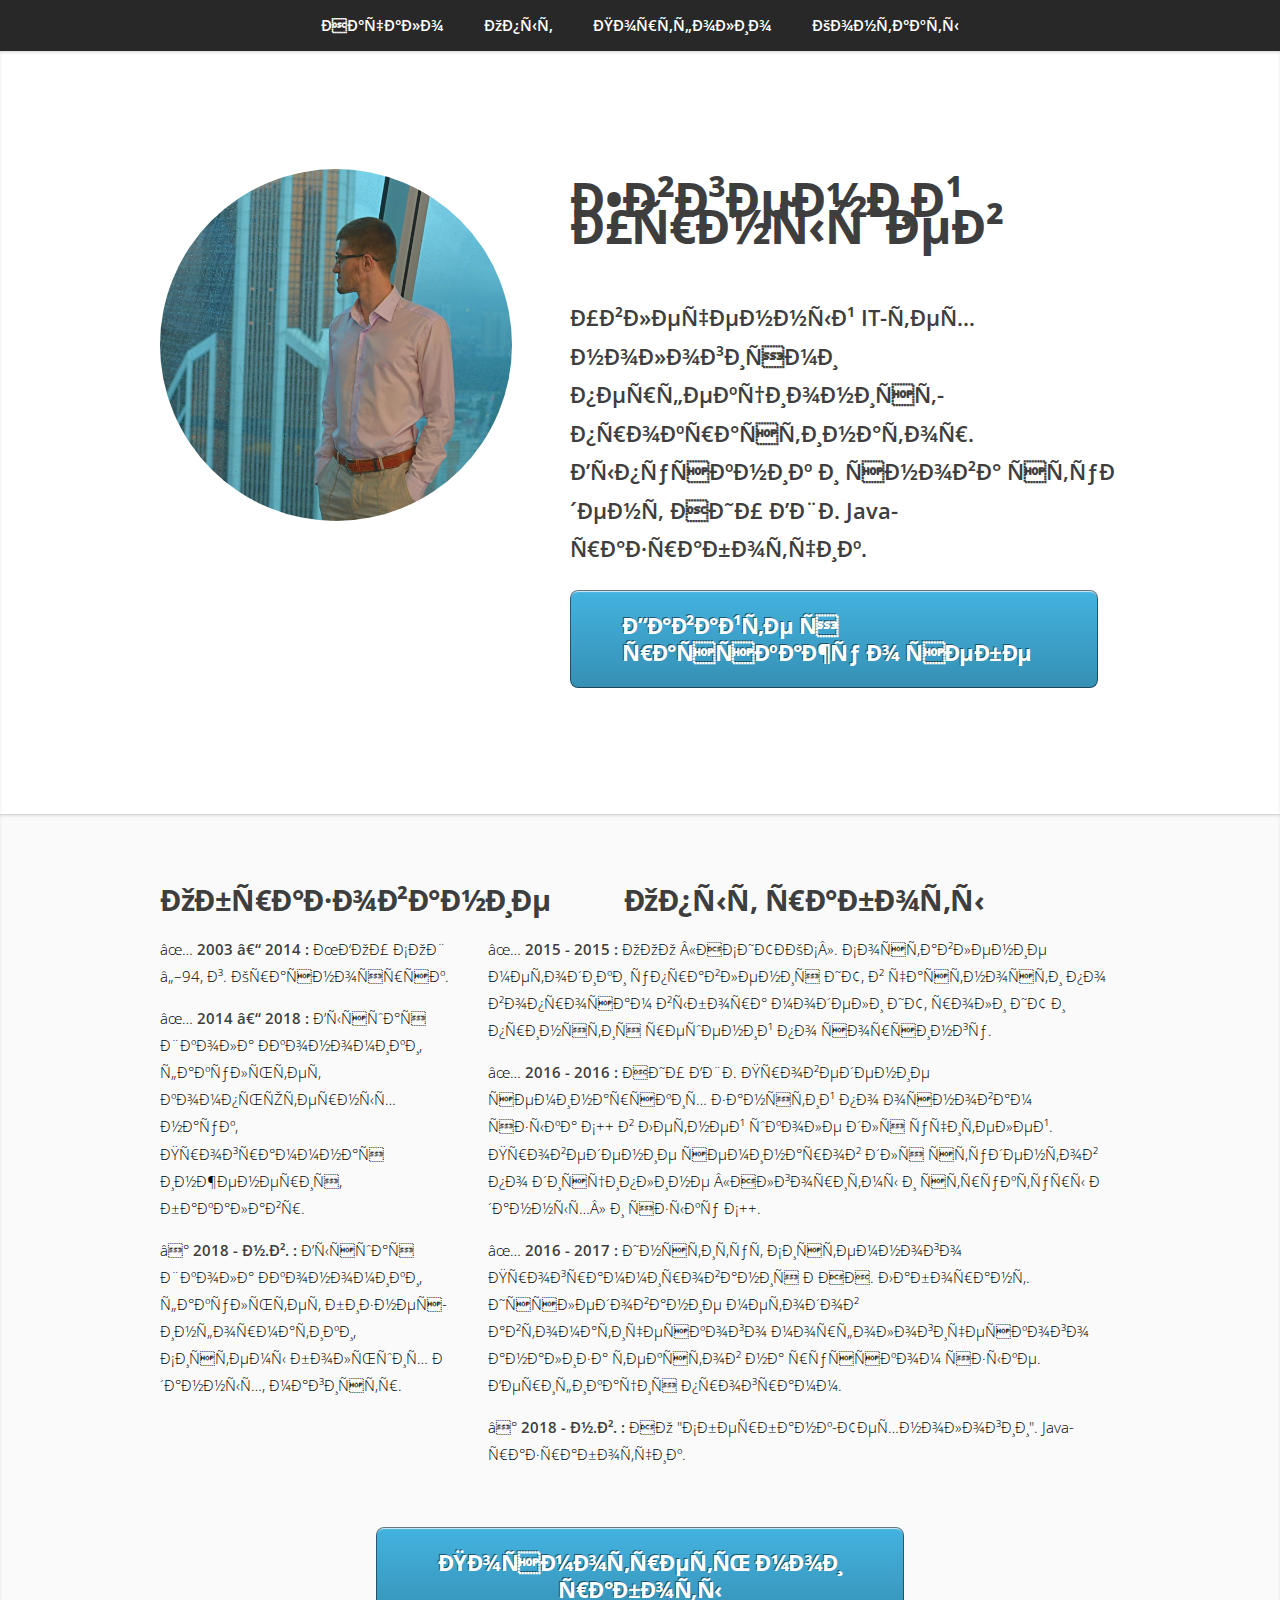
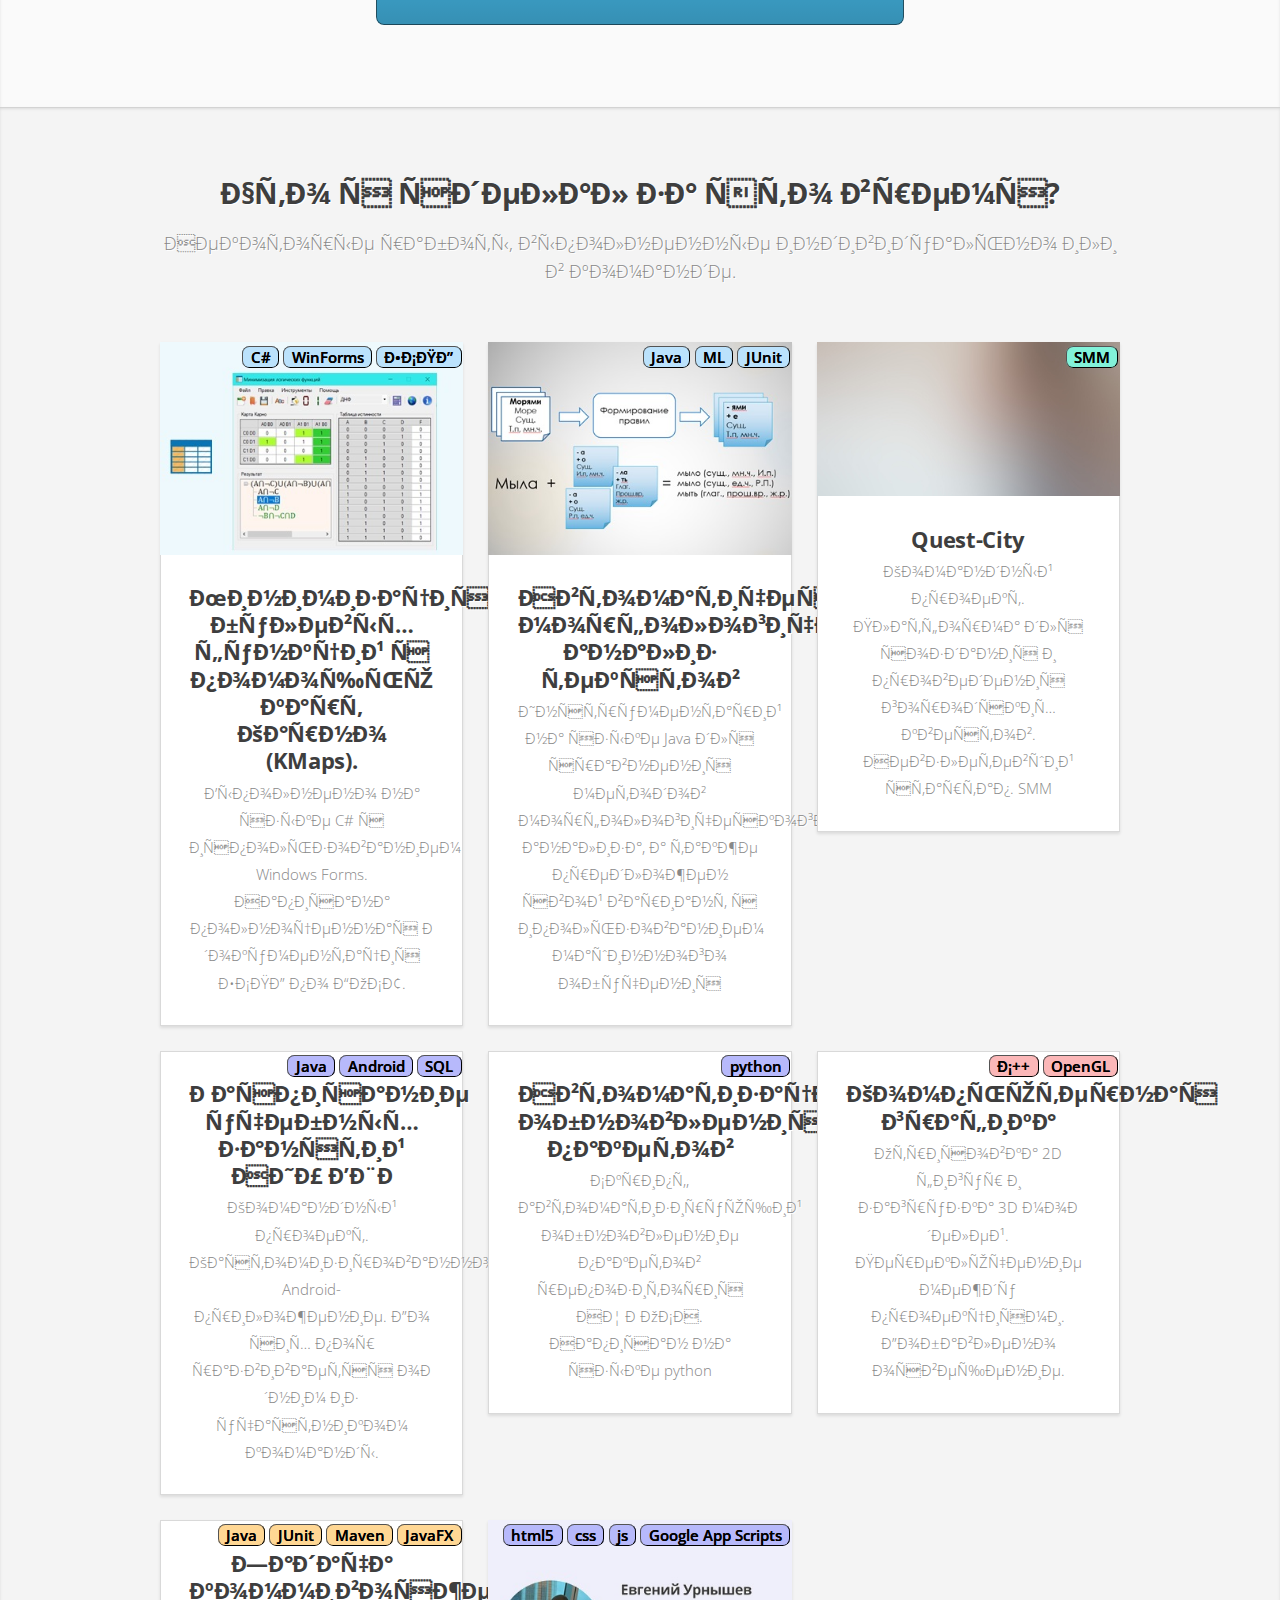
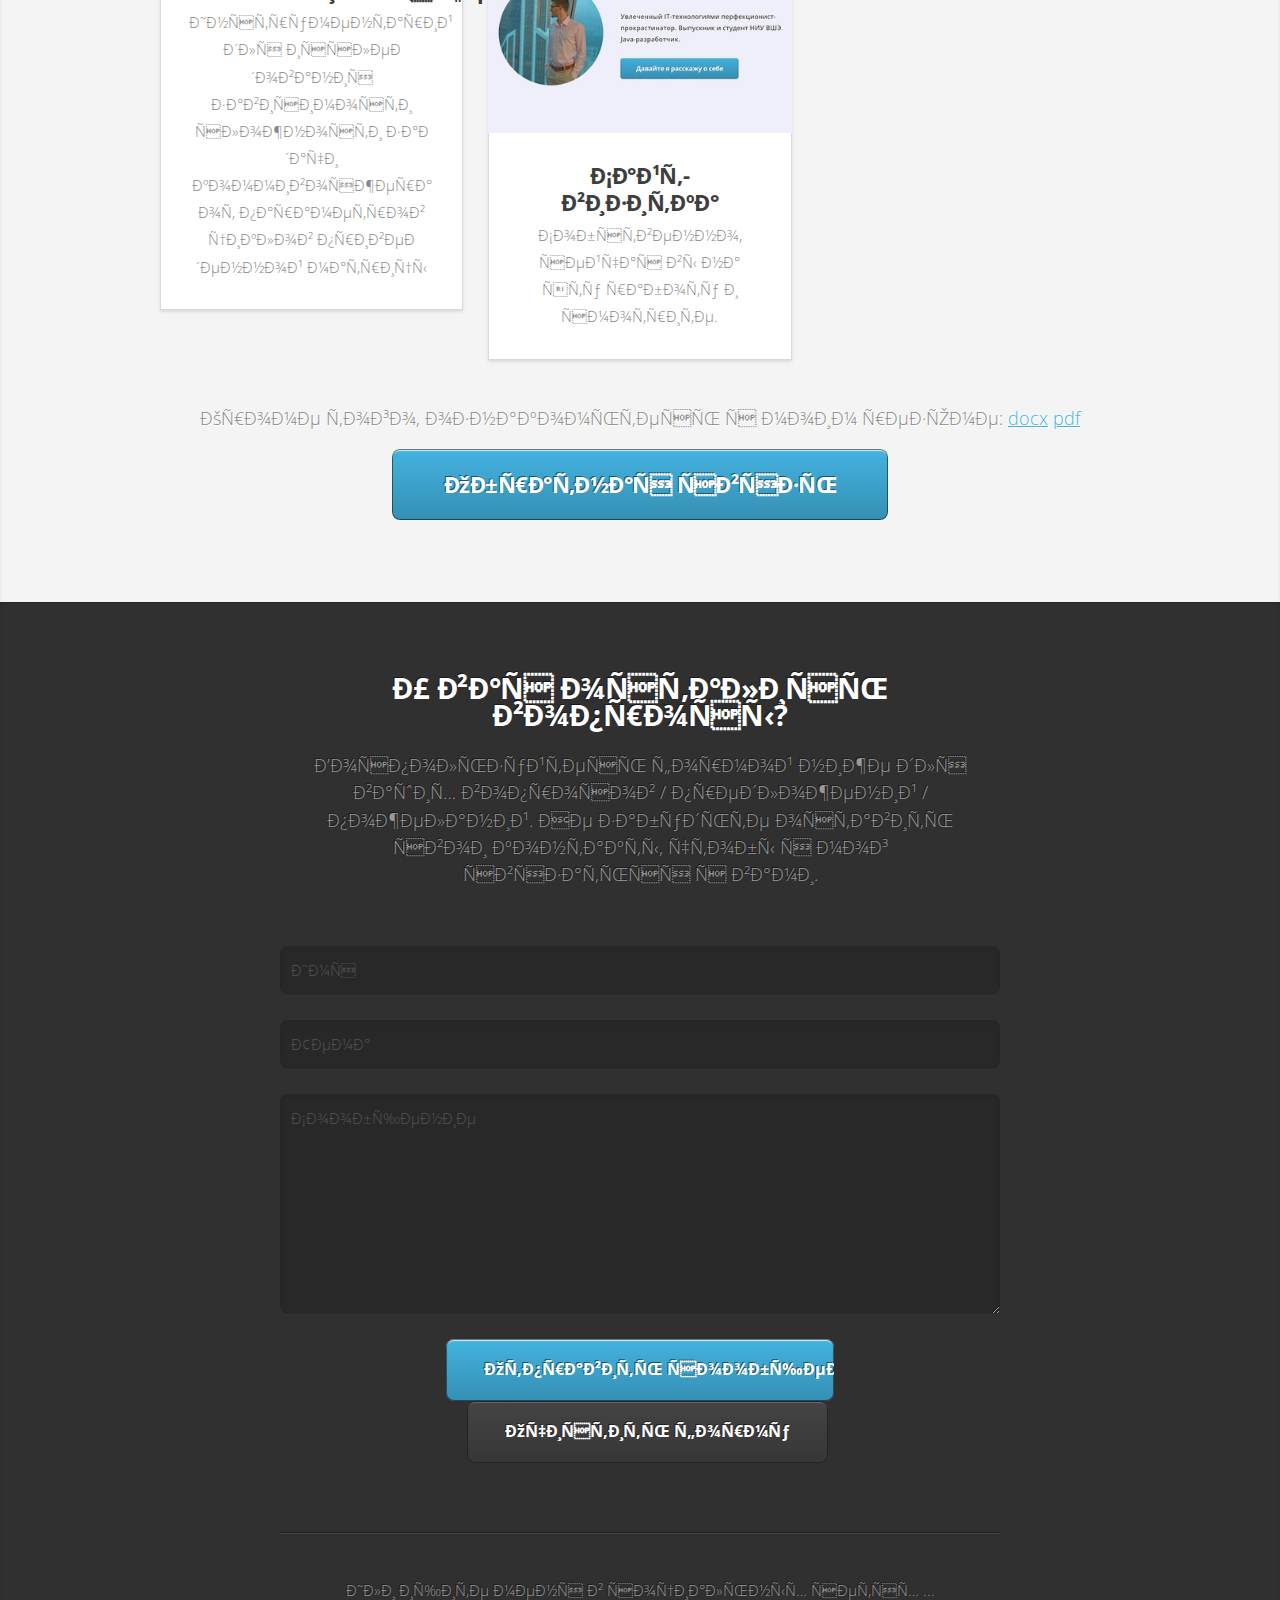
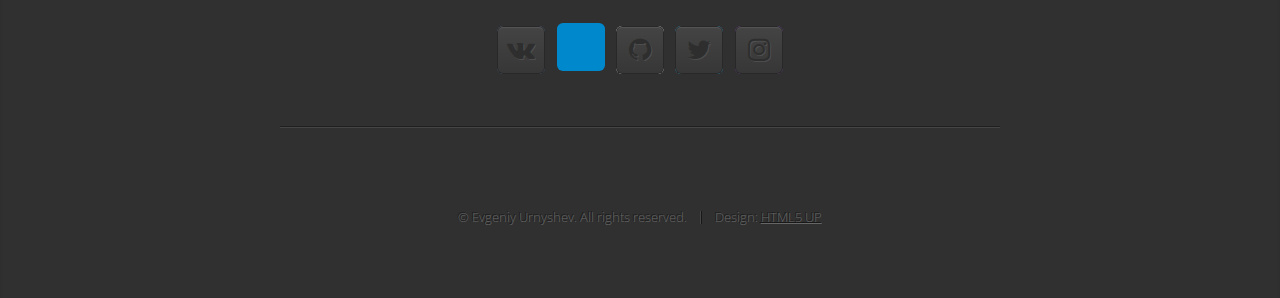
==== commit 8cdd631d: "favicon added and icon colors changed" ====
--- a/index.html
+++ b/index.html
@@ -52,6 +52,7 @@
 		<title>Евгений Урнышев</title>
 		<meta charset="utf-8" />
 		<meta name="viewport" content="width=device-width, initial-scale=1, user-scalable=no" />
+		<link rel="shortcut icon" type="image/png" href="images/fav.png"/>
 		<link rel="stylesheet" href="assets/css/main.css" />
 	</head>
 	<body class="is-preload">
@@ -123,7 +124,14 @@
 						<div class="col-4 col-6-medium col-12-small">
 							<article class="box style2">
 								<a href="https://yadi.sk/d/QXxC82ak3ZfNJR" class="image featured">
-									<img src="images/pic01.jpg" alt=""></img>
+									<div class="tags">
+										<p class="blue">
+											<span>C#</span>
+											<span>WinForms</span>
+											<span>ЕСПД</span>
+										</p>
+										<img src="images/pic01.jpg" alt=""></img>
+									</div>
 								</a>
 								<h3><a href="https://yadi.sk/d/QXxC82ak3ZfNJR">Минимизация булевых функций с помощью карт Карно (KMaps).</a></h3>
 								<p>Выполнено на языке C# с использованием Windows Forms. Написана полноценная документация ЕСПД по ГОСТ.</p>
@@ -131,49 +139,111 @@
 						</div>
 						<div class="col-4 col-6-medium col-12-small">
 							<article class="box style2">
-								<a href="https://github.com/UEvgeniy/MorphologicalAnalyzer" class="image featured"><img src="images/pic02.jpg" alt="" /></a>
+								<a href="https://github.com/UEvgeniy/MorphologicalAnalyzer" class="image featured">
+								<div class="tags">
+										<p class="blue">
+											<span>Java</span>
+											<span>ML</span>
+											<span>JUnit</span>
+										</p>
+										<img src="images/pic02.jpg" alt=""></img>
+								</div>
+								</a>
 								<h3><a href="https://github.com/UEvgeniy/MorphologicalAnalyzer">Автоматический морфологический анализ текстов</a></h3>
 								<p>Инструментарий на языке Java для сравнения методов морфологического анализа, а также предложен свой вариант с ипользованием машинного обучения</p>
 							</article>
 						</div>
 						<div  class="col-4 col-6-medium col-12-small">
 							<article  class="box style2">
-								<a href="https://vk.com/questcityru" class="image featured"><img src="images/pic03.jpg" alt="" /></a>
+								<a href="https://vk.com/questcityru" class="image featured">
+									<div class="tags">
+											<p class="forest">
+												<span>SMM</span>
+											</p>
+											<img src="images/pic03.jpg" alt=""></img>
+									</div>
+								</a>
 								<h3><a href="https://vk.com/questcityru">Quest-City</a></h3>
 								<p>Командный проект. Платформа для создания и проведения городских квестов. Невзлетевший стартап. SMM</p>
 							</article>
 						</div>
 						<div class="col-4 col-6-medium col-12-small">
 							<article class="box style2">
-								<a href="https://play.google.com/store/apps/details?id=ru.quest_city.ruz_db" class="image featured"><img src="images/pic04.jpg" alt="" /></a>
+								<a href="https://play.google.com/store/apps/details?id=ru.quest_city.ruz_db" class="image featured">
+								<div class="tags">
+											<p class="darkblue">
+												<span>Java</span>
+												<span>Android</span>
+												<span>SQL</span>
+											</p>
+											<img src="images/pic04.jpg" alt=""></img>
+								</div>
+								</a>
 								<h3><a href="https://play.google.com/store/apps/details?id=ru.quest_city.ruz_db">Расписание учебных занятий НИУ ВШЭ</a></h3>
 								<p>Командный проект. Кастомизированное Android-приложение. До сих пор развивается одним из участником команды.</p>
 							</article>
 						</div>
 						<div class="col-4 col-6-medium col-12-small">
 							<article class="box style2">
-								<a href="https://github.com/UEvgeniy/RosaPackagesAutoUpdater" class="image featured"><img src="images/pic05.jpg" alt="" /></a>
+								<a href="https://github.com/UEvgeniy/RosaPackagesAutoUpdater" class="image featured">
+								<div class="tags">
+											<p class="darkblue">
+												<span>python</span>
+											</p>
+											<img src="images/pic05.jpg" alt=""></img>
+								</div>
+								</a>
 								<h3><a href="https://github.com/UEvgeniy/RosaPackagesAutoUpdater">Автоматизация обновления пакетов</a></h3>
 								<p>Скрипт, автоматизирующий обновление пакетов репозитория НЦ РОСА. Написан на языке python</p>
 							</article>
 						</div>
 						<div class="col-4 col-6-medium col-12-small">
 							<article class="box style2">
-								<a href="https://github.com/UEvgeniy/ComputerGraphics" class="image featured"><img src="images/pic07.jpg" alt="" /></a>
+								<a href="https://github.com/UEvgeniy/ComputerGraphics" class="image featured">
+								<div class="tags">
+											<p class="red">
+												<span>С++</span>
+												<span>OpenGL</span>
+											</p>
+											<img src="images/pic07.jpg" alt=""></img>
+								</div>
+								</a>
 								<h3><a href="https://github.com/UEvgeniy/ComputerGraphics">Компьютерная графика</a></h3>
 								<p>Отрисовка 2D фигур и загрузка 3D моделей. Переключение между проекциями. Добавлено освещение.</p>
 							</article>
 						</div>
 						<div class="col-4 col-6-medium col-12-small">
 							<article class="box style2">
-								<a href="https://github.com/UEvgeniy/CycleParamsDependencyTSP" class="image featured"><img src="images/pic08.jpg" alt="" /></a>
+								<a href="https://github.com/UEvgeniy/CycleParamsDependencyTSP" class="image featured">
+								<div class="tags">
+											<p class="orange">
+												<span>Java</span>
+												<span>JUnit</span>
+												<span>Maven</span>
+												<span>JavaFX</span>
+											</p>
+											<img src="images/pic08.jpg" alt=""></img>
+								</div>
+								</a>
 								<h3><a href="https://github.com/UEvgeniy/CycleParamsDependencyTSP">Задача коммивояжера</a></h3>
 								<p>Инструментарий для исследования зависимости сложности задачи коммивояжера от параметров циклов приведенной матрицы</p>
 							</article>
 						</div>
 						<div class="col-4 col-6-medium col-12-small">
 							<article class="box style2">
-								<a href="#" class="image featured"><img src="images/pic06.jpg" alt="" /></a>
+								<a href="#" class="image featured">
+								<div class="tags">
+											<p class="darkblue">
+												<span>html5</span>
+												<span>css</span>
+												<span>js</span>
+												<span>Google App Scripts</span>
+												
+
+											</p>
+											<img src="images/pic06.jpg" alt=""></img>
+								</div>
+								</a>
 								<h3><a href="#">Сайт-визитка</a></h3>
 								<p>Собственно, сейчас вы на эту работу и смотрите.</p>
 							</article>
@@ -223,6 +293,7 @@
 							<p>Или ищите меня в социальных сетях ...</p>
 							<ul class="social">
 								<li><a href="https://vk.com/eurnyshev" class="icon fa-vk"><span class="label">Vk</span></a></li>
+								<li><a href="https://telegram.me/unrestrained_joy" class="icon fa-telegram"><span class="label">Telegram</span></a></li>
 								<li><a href="https://github.com/UEvgeniy" class="icon fa-github"><span class="label">Github</span></a></li>
 								<li><a href="https://twitter.com/Ginseng67129245" class="icon fa-twitter"><span class="label">Twitter</span></a></li>
 								<li><a href="https://www.instagram.com/unrestrained_joy/" class="icon fa-instagram"><span class="label">Instagram</span></a></li>
--- a/assets/css/main.css
+++ b/assets/css/main.css
@@ -172,6 +172,56 @@
 		color : #000000;
 		font-size : 1em;
 	}
+	
+	.tags {
+		position: relative;
+		/*display: inline-block;*/
+	}
+	
+	.tags p{
+		position: absolute;
+		right: 0.1em;
+		top: 0.1em;
+	}
+	
+	.tags p span{
+		position : relative;
+		border: 0.05em outset black; /* Параметры границы */
+		color: #000000;
+		text-shadow : 0 0 0;
+		font-weight: 600;
+
+		border-radius: 0.5em;
+		padding : 0 0.5em 0 0.5em; /*Внутренние отступы*/
+		margin : 0 0.01em 0 0; /*Внешние отступы*/
+	
+	}
+	
+	.tags p img{
+		width = 100%
+	}
+	
+	
+	.tags p.blue span{
+		background-color : #BBE2FC; 
+	}
+	
+	.tags p.forest span{
+		background-color : #82F2D9; 
+	}
+	
+	.tags p.darkblue span{
+		background-color : #B7B9FB; 
+	}
+	
+	.tags p.red span{
+		background-color : #FBB7B8; 
+	}
+	
+	.tags p.orange span{
+		background-color : #FFD794; 
+	}
+	
 
 	h1 {
 		font-size: 3.25em;
@@ -1836,6 +1886,12 @@
 				ul.social li a.fa-facebook {
 					background-color: #3C5A98;
 				}
+				ul.social li a.fa-telegram {
+					background-color: #0088cc;
+				}
+				ul.social li a.fa-vk {
+					background-color: #45668e;
+				}
 
 				ul.social li a.fa-dribbble {
 					background-color: #C4376B;
@@ -1854,7 +1910,7 @@
 				}
 
 				ul.social li a.fa-github {
-					background-color: #FAFAFA;
+					background-color: #f5f5f5;
 				}
 
 				ul.social li a.fa-rss {
@@ -1862,7 +1918,7 @@
 				}
 
 				ul.social li a.fa-instagram {
-					background-color: #E0D7C8;
+					background-color: #833ab4;
 				}
 
 				ul.social li a.fa-foursquare {
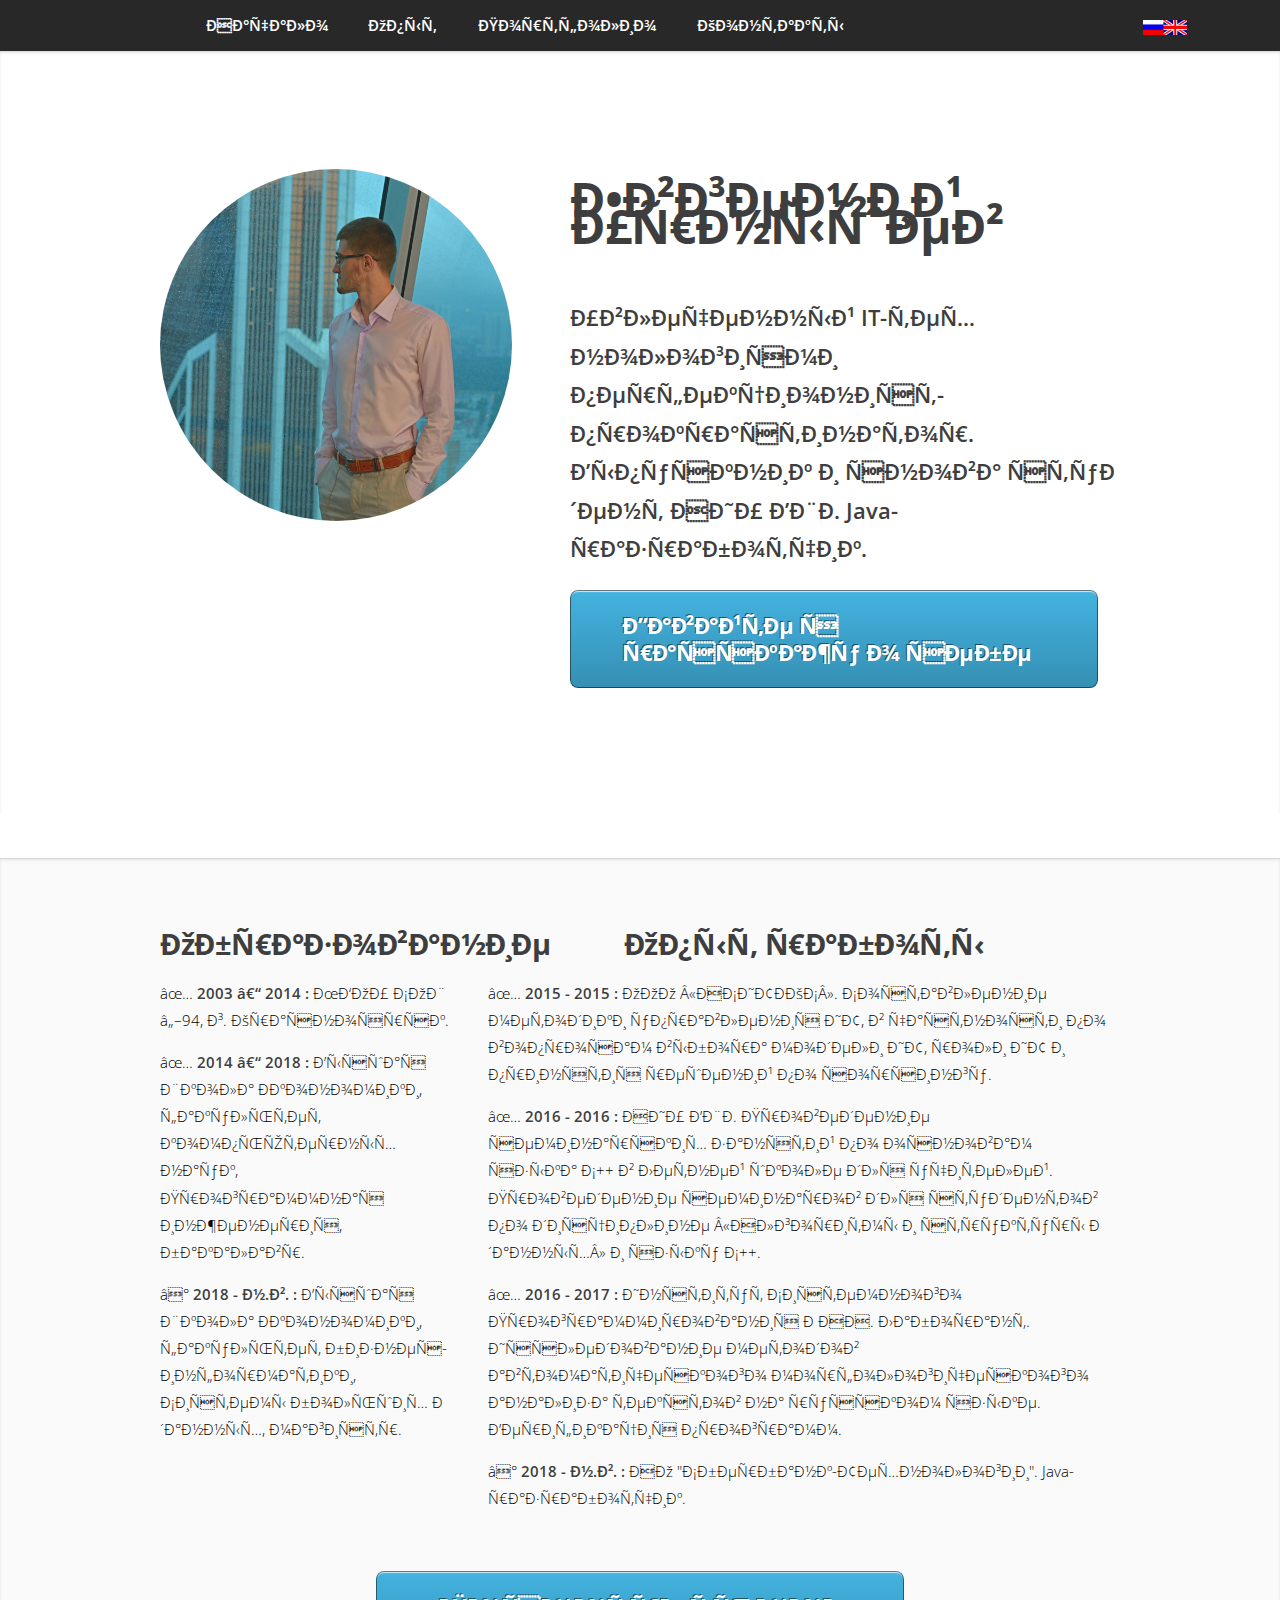
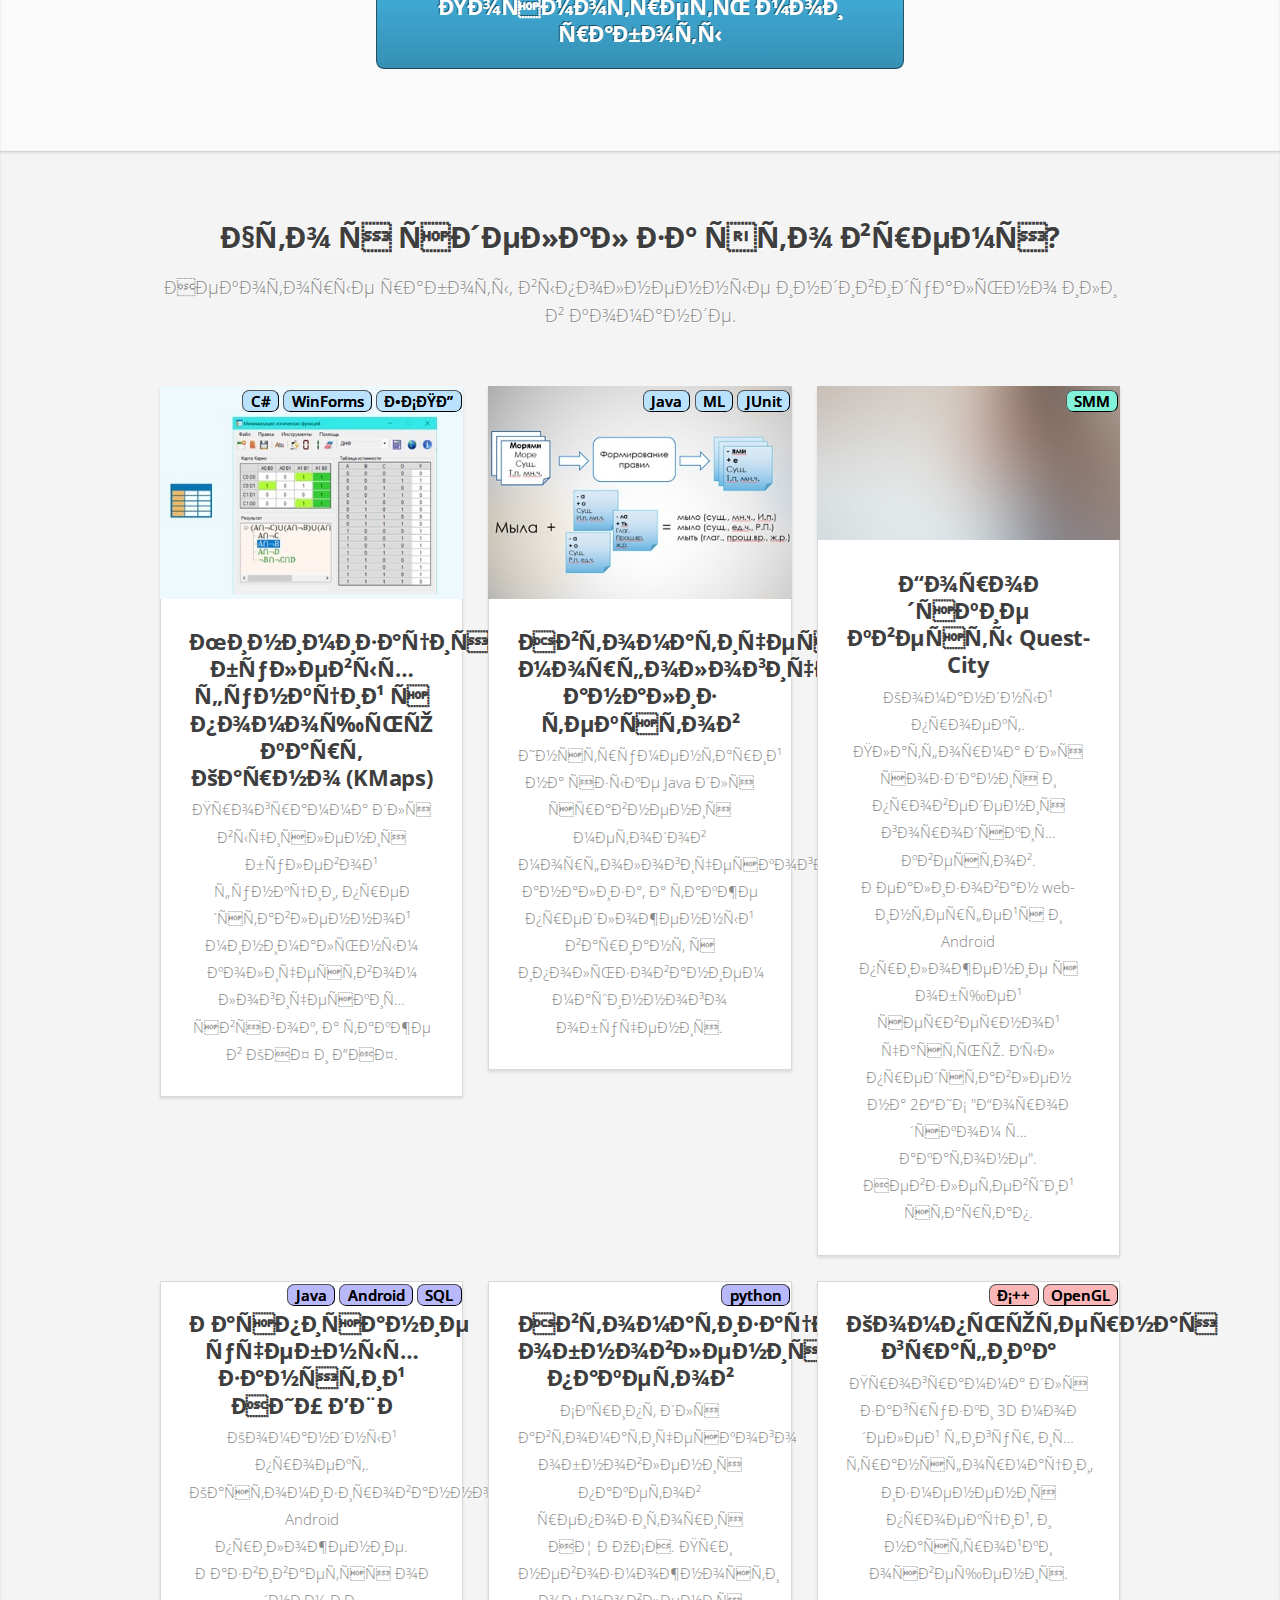
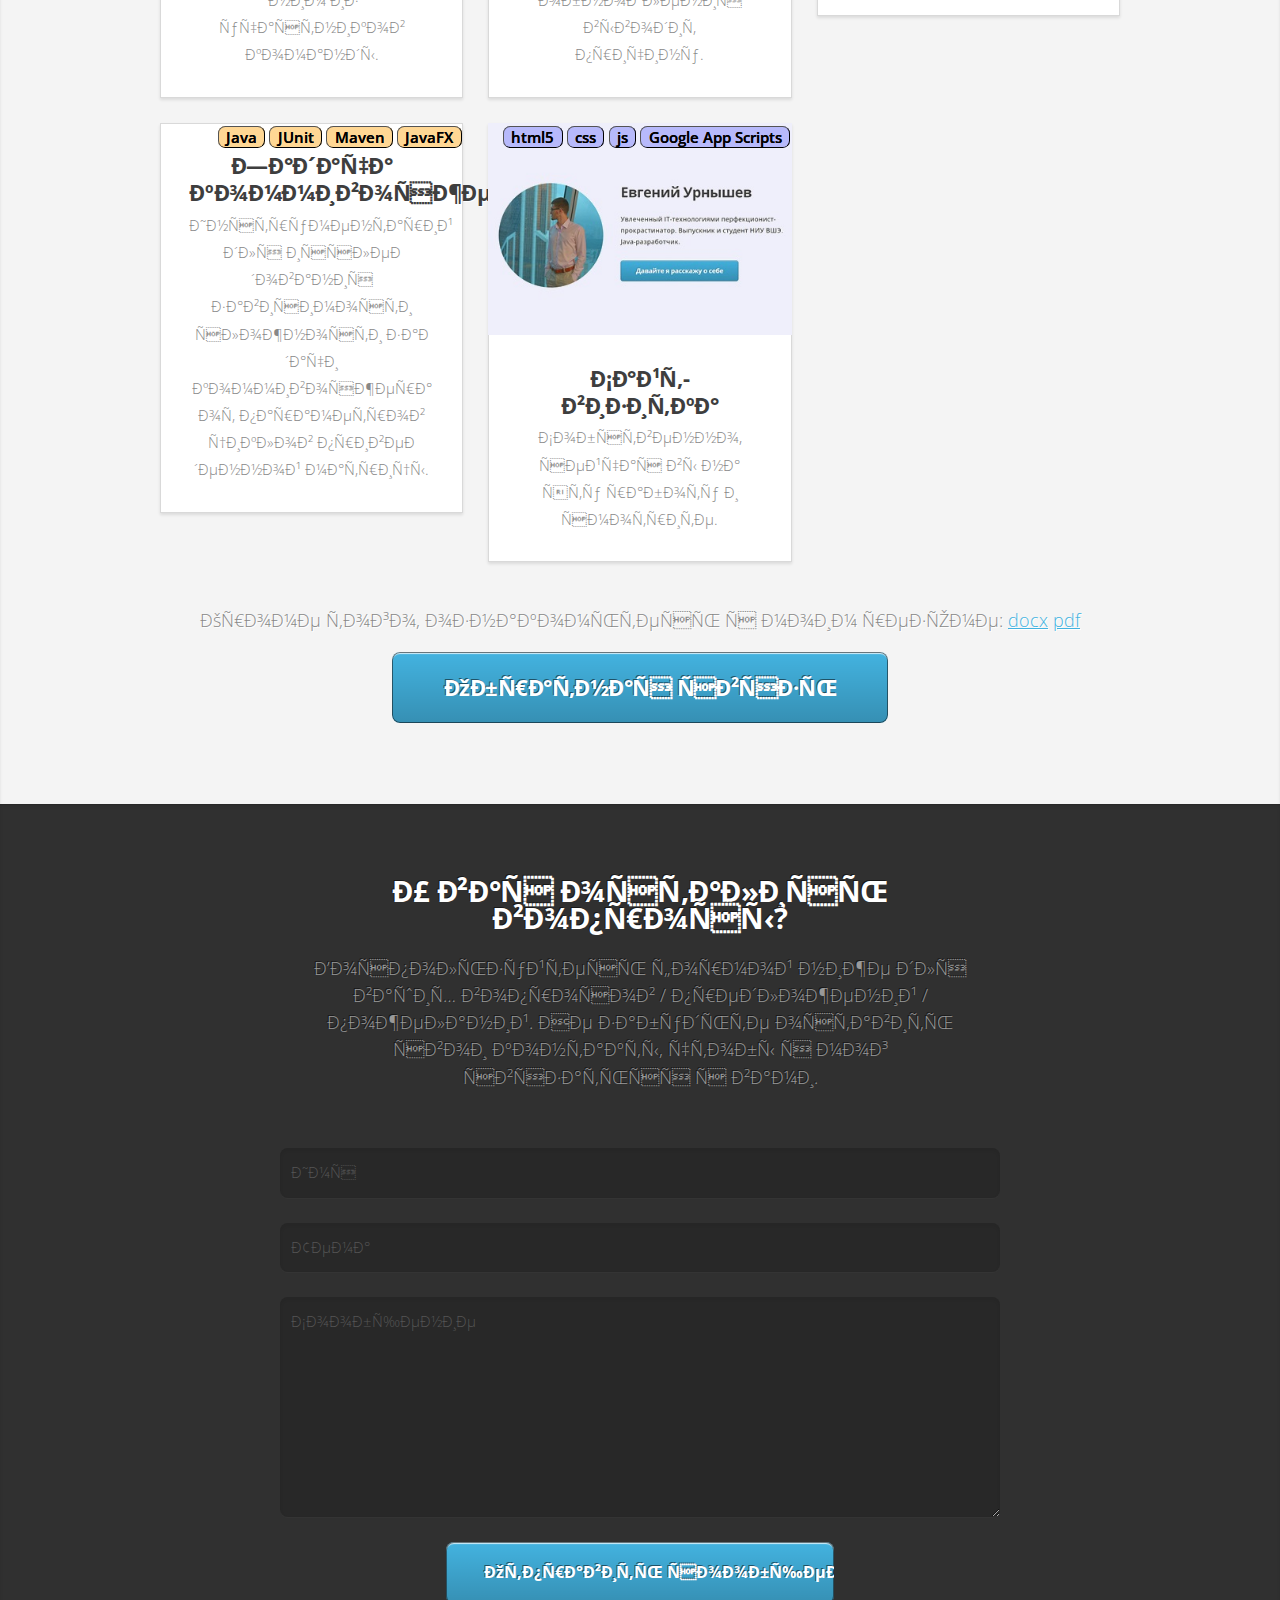
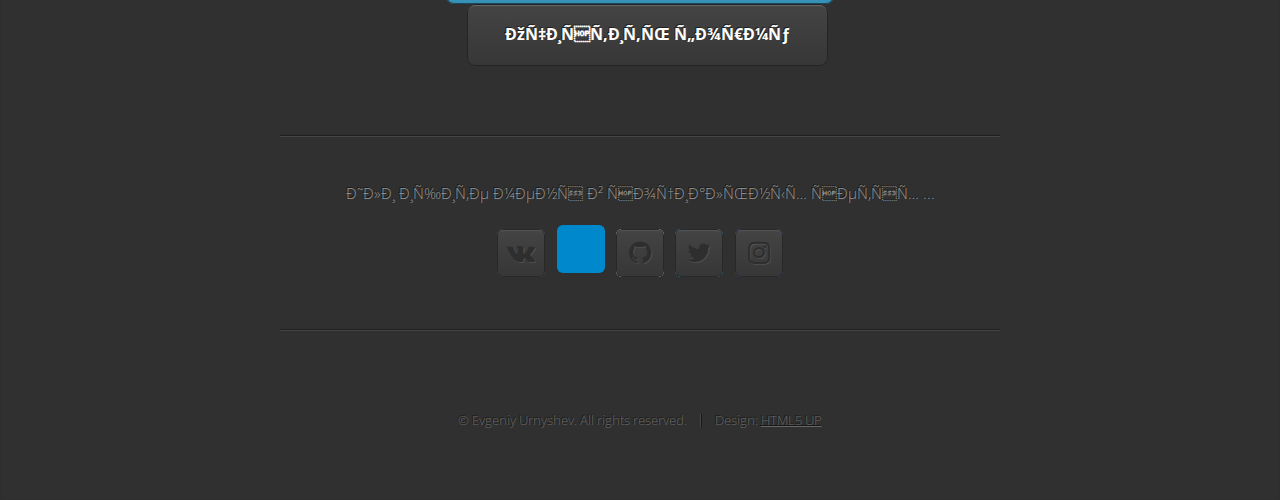
==== commit c485d7f6: "Accent nav links while clicking and scrolling" ====
--- a/index.html
+++ b/index.html
@@ -4,7 +4,7 @@
 	html5up.net | @ajlkn
 	Free for personal and commercial use under the CCA 3.0 license (html5up.net/license)
 -->
-<html>
+<html lang="ru">
 	<head>
 		<!-- Yandex.Metrika counter -->
 		<script type="text/javascript" >
@@ -65,8 +65,16 @@
 					<li><a href="#portfolio">Портфолио</a></li>
 					<li><a href="#contact">Контакты</a></li>
 				</ul>
+				<div class ="flag">
+				<li>
+					<a href="/en" hreflang="en">
+						<img src="images/flags.png" alt="" width="44" height="15"></img>
+					</a>
+				</li>
+				</div>
 			</nav>
 
+		<div class="articles">
 		<!-- Home -->
 			<article id="top" class="wrapper style1">
 				<div class="container">
@@ -79,7 +87,7 @@
 								<h1><strong>Евгений Урнышев</strong></h1>
 							</header>
 							<p><strong>Увлеченный IT-технологиями перфекционист-прокрастинатор. Выпускник и снова студент НИУ ВШЭ. Java-разработчик.</strong></p>
-							<a href="#work" class="button large scrolly">Давайте я расскажу о себе</a>
+							<a href="#work" class="button large">Давайте я расскажу о себе</a>
 						</div>
 					</div>
 				</div>
@@ -92,7 +100,7 @@
 						<div class="col-4 col-4-medium col-12-small">
 							<h2>Образование</h2>
 							<div class="edu" align="left">
-							<p>✅ <b>2003 – 2014 :</b> МБОУ СОШ №94, г. Красноярск.<p>
+							<p>✅ <b>2003 – 2014 :</b> МБОУ СОШ №94, г. Красноярск.</p>
 							<p>✅ <b>2014 – 2018 :</b> Высшая Школа Экономики, факультет компьютерных наук, Программная инженерия, бакалавр.</p>
 							<p>⏰ <b>2018 - н.в. :</b> Высшая Школа Экономики, факультет бизнес-информатики, Системы больших данных, магистр.</p>
 							</div>
@@ -100,7 +108,7 @@
 						<div class="col-8 col-8-medium col-12-small">
 							<h2>Опыт работы</h2>
 							<div class="work" align="left">
-							<p>✅ <b>2015 - 2015 :</b> ООО «АСИТЭКС». Составление методики управления ИТ, в частности по вопросам выбора модели ИТ, роли ИТ и принятия решений по сорсингу.<p>
+							<p>✅ <b>2015 - 2015 :</b> ООО «АСИТЭКС». Составление методики управления ИТ, в частности по вопросам выбора модели ИТ, роли ИТ и принятия решений по сорсингу.</p>
 							<p>✅ <b>2016 - 2016 :</b> НИУ ВШЭ. Проведение семинарских занятий по основам языка С++ в Летней школе для учителей. Проведение семинаров для студентов по дисциплине «Алгоритмы и структуры данных» и языку С++.</p>
 							<p>✅ <b>2016 - 2017 :</b> Институт Системного Программирования РАН. Лаборант. Исследование методов автоматического морфологического анализа текстов на русском языке. Верификация программ.</p>
 							<p>⏰ <b>2018 - н.в. :</b> АО "Сбербанк-Технологии". Java-разработчик.</p>
@@ -108,7 +116,7 @@
 						</div>
 					</div>
 					<footer>
-						<a href="#portfolio" class="button large scrolly">Посмотреть мои работы</a>
+						<a href="#portfolio" class="button large">Посмотреть мои работы</a>
 					</footer>
 				</div>
 			</article>
@@ -133,8 +141,8 @@
 										<img src="images/pic01.jpg" alt=""></img>
 									</div>
 								</a>
-								<h3><a href="https://yadi.sk/d/QXxC82ak3ZfNJR">Минимизация булевых функций с помощью карт Карно (KMaps).</a></h3>
-								<p>Выполнено на языке C# с использованием Windows Forms. Написана полноценная документация ЕСПД по ГОСТ.</p>
+								<h3><a href="https://yadi.sk/d/QXxC82ak3ZfNJR">Минимизация булевых функций с помощью карт Карно (KMaps)</a></h3>
+								<p>Программа для вычисления булевой функции, представленной минимальным количеством логических связок, а также в КНФ и ДНФ.</p>
 							</article>
 						</div>
 						<div class="col-4 col-6-medium col-12-small">
@@ -150,7 +158,7 @@
 								</div>
 								</a>
 								<h3><a href="https://github.com/UEvgeniy/MorphologicalAnalyzer">Автоматический морфологический анализ текстов</a></h3>
-								<p>Инструментарий на языке Java для сравнения методов морфологического анализа, а также предложен свой вариант с ипользованием машинного обучения</p>
+								<p>Инструментарий на языке Java для сравнения методов морфологического анализа, а также предложенный вариант с ипользованием машинного обучения.</p>
 							</article>
 						</div>
 						<div  class="col-4 col-6-medium col-12-small">
@@ -163,8 +171,8 @@
 											<img src="images/pic03.jpg" alt=""></img>
 									</div>
 								</a>
-								<h3><a href="https://vk.com/questcityru">Quest-City</a></h3>
-								<p>Командный проект. Платформа для создания и проведения городских квестов. Невзлетевший стартап. SMM</p>
+								<h3><a href="https://vk.com/questcityru">Городские квесты Quest-City</a></h3>
+								<p>Командный проект. Платформа для создания и проведения городских квестов. Реализован web-интерфейс и Android приложение с общей серверной частью. Был представлен на 2ГИС "Городском хакатоне". Невзлетевший стартап.</p>
 							</article>
 						</div>
 						<div class="col-4 col-6-medium col-12-small">
@@ -180,7 +188,7 @@
 								</div>
 								</a>
 								<h3><a href="https://play.google.com/store/apps/details?id=ru.quest_city.ruz_db">Расписание учебных занятий НИУ ВШЭ</a></h3>
-								<p>Командный проект. Кастомизированное Android-приложение. До сих пор развивается одним из участником команды.</p>
+								<p>Командный проект. Кастомизированное Android приложение. Развивается одним из участников команды.</p>
 							</article>
 						</div>
 						<div class="col-4 col-6-medium col-12-small">
@@ -194,7 +202,7 @@
 								</div>
 								</a>
 								<h3><a href="https://github.com/UEvgeniy/RosaPackagesAutoUpdater">Автоматизация обновления пакетов</a></h3>
-								<p>Скрипт, автоматизирующий обновление пакетов репозитория НЦ РОСА. Написан на языке python</p>
+								<p>Скрипт для автоматического обновления пакетов репозитория НЦ РОСА. При невозможности обновления выводит причину.</p>
 							</article>
 						</div>
 						<div class="col-4 col-6-medium col-12-small">
@@ -209,7 +217,7 @@
 								</div>
 								</a>
 								<h3><a href="https://github.com/UEvgeniy/ComputerGraphics">Компьютерная графика</a></h3>
-								<p>Отрисовка 2D фигур и загрузка 3D моделей. Переключение между проекциями. Добавлено освещение.</p>
+								<p>Программа для загрузки 3D моделей фигур, их трансформации, изменения проекций, и настройки освещения.</p>
 							</article>
 						</div>
 						<div class="col-4 col-6-medium col-12-small">
@@ -226,7 +234,7 @@
 								</div>
 								</a>
 								<h3><a href="https://github.com/UEvgeniy/CycleParamsDependencyTSP">Задача коммивояжера</a></h3>
-								<p>Инструментарий для исследования зависимости сложности задачи коммивояжера от параметров циклов приведенной матрицы</p>
+								<p>Инструментарий для исследования зависимости сложности задачи коммивояжера от параметров циклов приведенной матрицы.</p>
 							</article>
 						</div>
 						<div class="col-4 col-6-medium col-12-small">
@@ -251,7 +259,7 @@
 					</div>
 					<footer>
 						<p>Кроме того, ознакомьтесь с моим резюме:  <a href="https://yadi.sk/i/yvUWXmXO3JVBQD">docx</a> <a href="https://yadi.sk/i/gmcVsBoa3ZfQau">pdf</a></p>
-						<a href="#contact" class="button large scrolly">Обратная связь</a>
+						<a href="#contact" class="button large">Обратная связь</a>
 					</footer>
 				</div>
 			</article>
@@ -323,7 +331,8 @@
 					</footer>
 				</div>
 			</article>
-
+		</div>
+			
 		<!-- Scripts -->
 			<script src="assets/js/jquery.min.js"></script>
 			<script src="assets/js/jquery.scrolly.min.js"></script>
--- a/assets/css/main.css
+++ b/assets/css/main.css
@@ -163,6 +163,17 @@
 		font-weight: 700;
 	}
 	
+	.flag{
+		position: absolute;
+		width : 18%;
+		height : 100%;
+		top : 0;
+		right : 0;
+	}
+	.flag a	img {	
+		vertical-align : middle;
+	}
+	
 	.edu{
 		font-size : 1em;
 		color : #000000;
@@ -177,13 +188,11 @@
 		position: relative;
 		/*display: inline-block;*/
 	}
-	
 	.tags p{
 		position: absolute;
 		right: 0.1em;
 		top: 0.1em;
 	}
-	
 	.tags p span{
 		position : relative;
 		border: 0.05em outset black; /* Параметры границы */
@@ -222,7 +231,6 @@
 		background-color : #FFD794; 
 	}
 	
-
 	h1 {
 		font-size: 3.25em;
 		letter-spacing: -0.025em;
@@ -2053,17 +2061,20 @@
 		.wrapper.style2 {
 			background-color: #fafafa;
 			text-shadow: 1px 1px 0px #fff;
+			margin-bottom : 0px;
 		}
 
 		.wrapper.style3 {
 			background-color: #f4f4f4;
 			text-shadow: 1px 1px 0px #fff;
+			margin-bottom : 0px;
 		}
 
 		.wrapper.style4 {
 			background-color: #303030;
 			color: #999;
 			text-shadow: -1px -1px 0px #181818;
+			margin-bottom : 0px;
 		}
 
 			.wrapper.style4 h1, .wrapper.style4 h2, .wrapper.style4 h3, .wrapper.style4 h4, .wrapper.style4 h5, .wrapper.style4 h6 {
@@ -2101,6 +2112,10 @@
 	}
 
 		#nav ul {
+			position : absolute;
+			width : 82%;
+			top : 0;
+			left : 0;
 			margin-bottom: 0;
 			list-style: none;
 			padding-left: 0;
@@ -2129,26 +2144,11 @@
 			padding: 0 1.25em;
 		}
 
-			#nav a:hover {
-				color: #fff !important;
-				background: #383838;
-			}
-
 			#nav a.active {
-				background: #484848;
-			}
-
-				#nav a.active:before {
-					content: '';
-					display: block;
-					position: absolute;
-					bottom: -0.6em;
-					left: 50%;
-					margin-left: -0.75em;
-					border-left: solid 0.75em transparent;
-					border-right: solid 0.75em transparent;
-					border-top: solid 0.6em #282828;
-				}
+				color: #43bff0;
+				border-bottom: 3px solid #43bff0;
+			}
+
 
 /* Articles */
 
@@ -2365,7 +2365,7 @@
 		/* Social */
 
 			ul.social {
-				padding: 1em 0.5em 0 0.5em;
+				padding: 1em 0em 0em 0em;
 			}
 
 				ul.social li {
@@ -2445,10 +2445,10 @@
 			}
 
 				#nav a {
-					padding: 0 0.75em;
-					height: inherit;
+					padding: 0 0.4em;
+					height: 2.8em;
 					line-height: inherit;
-					border-radius: 0;
+					border-radius: 1;
 				}
 
 					#nav a:hover {
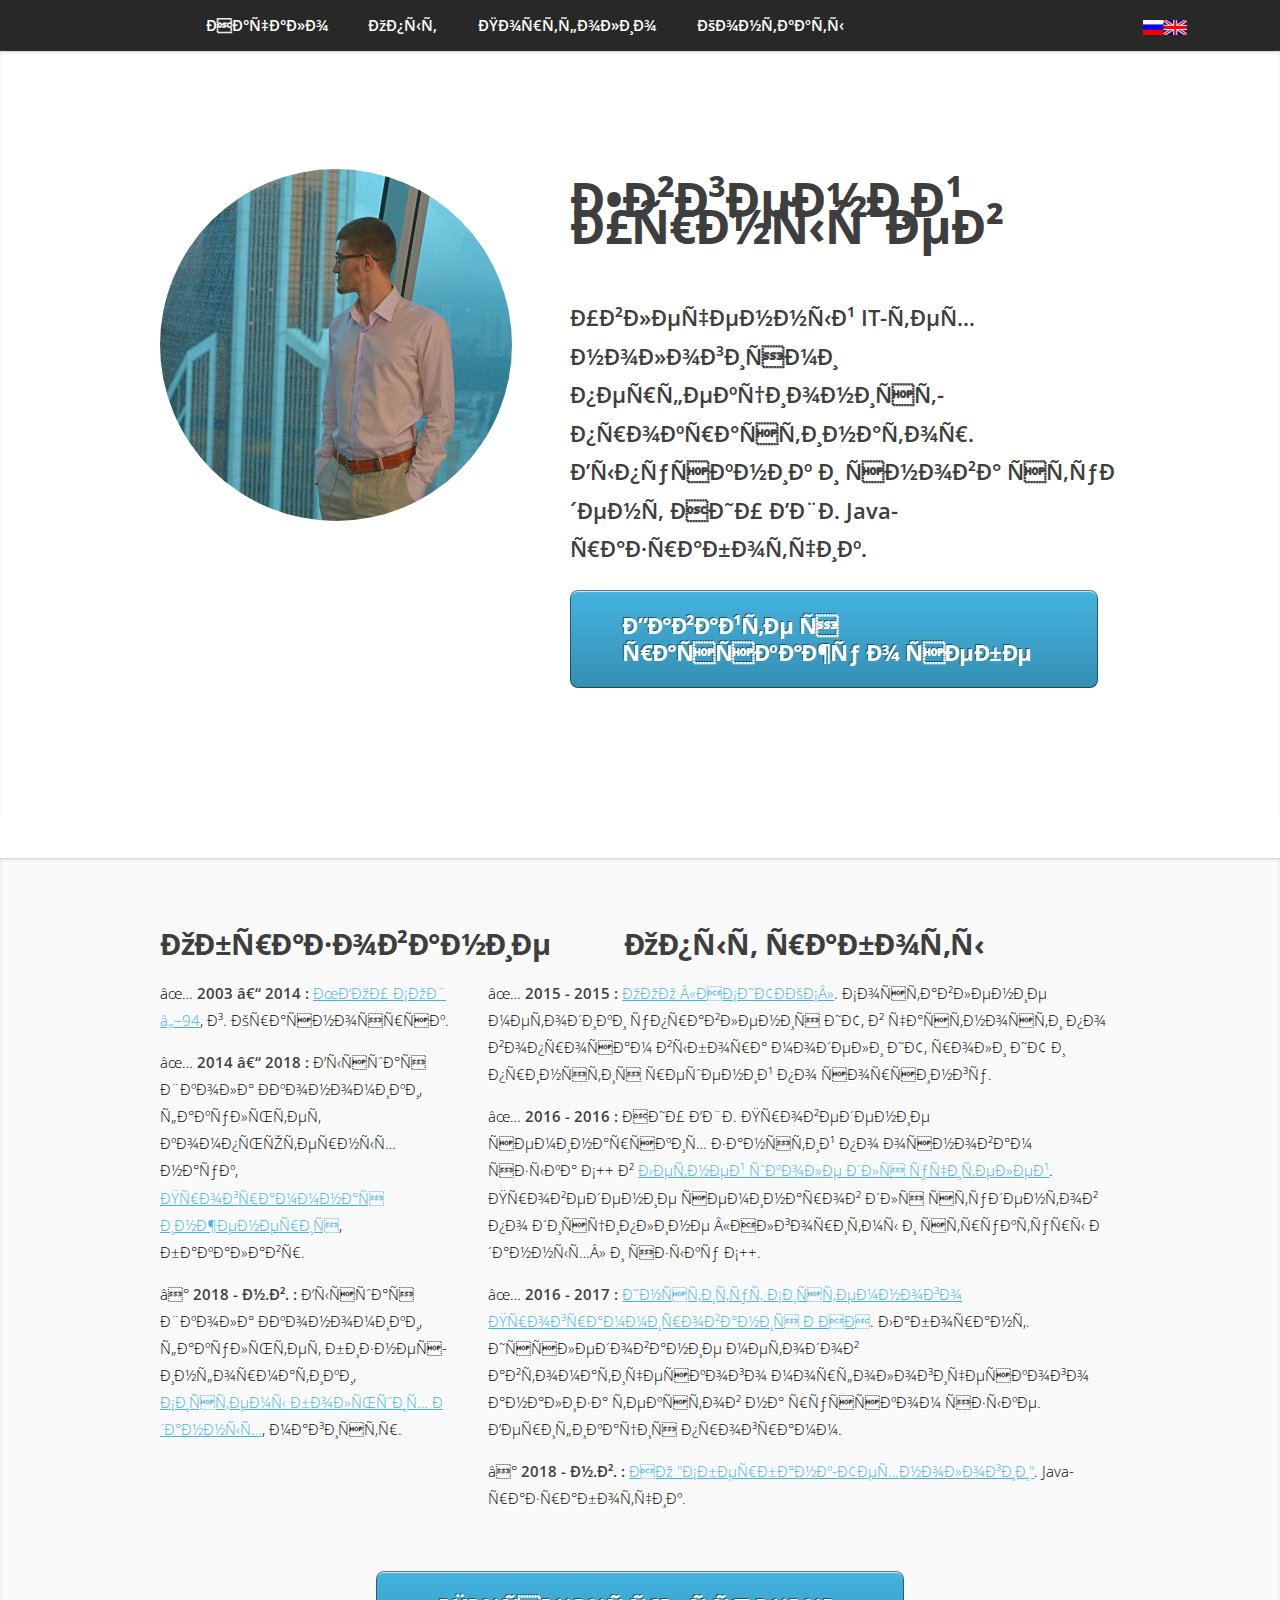
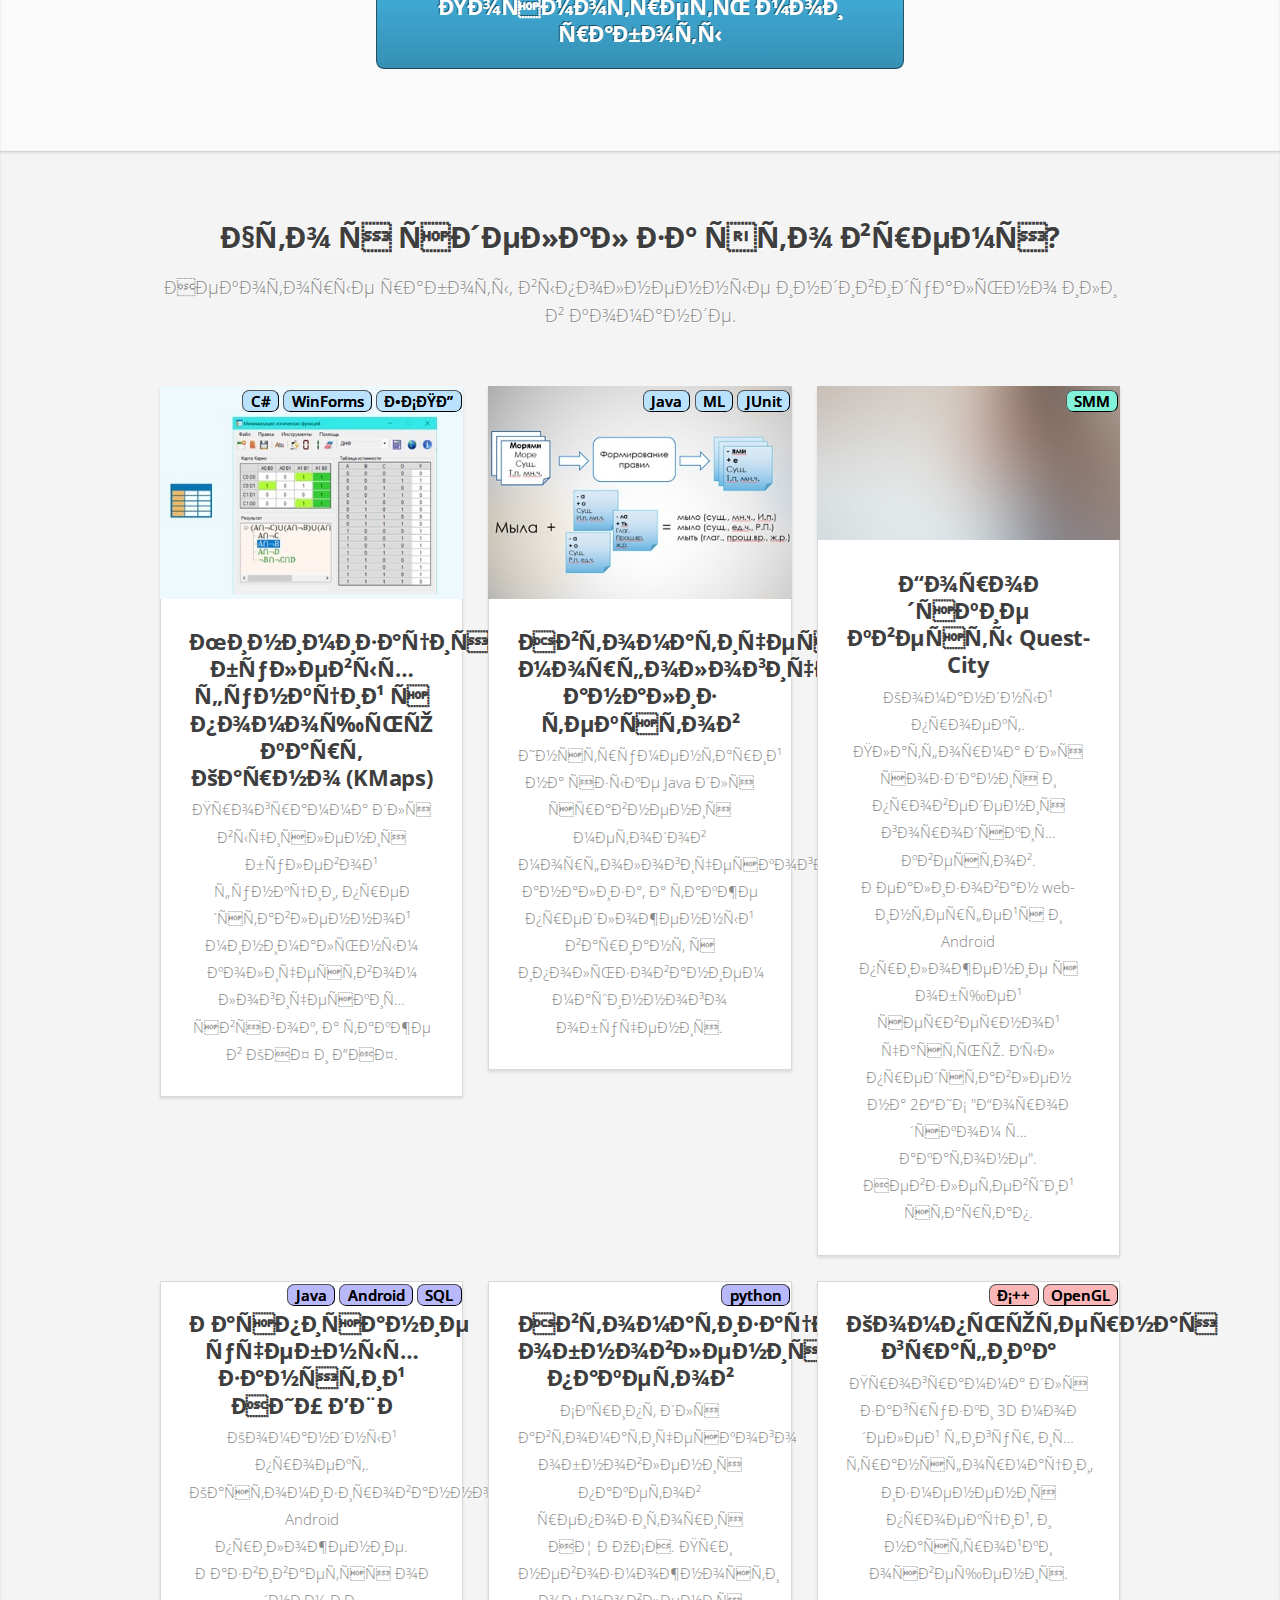
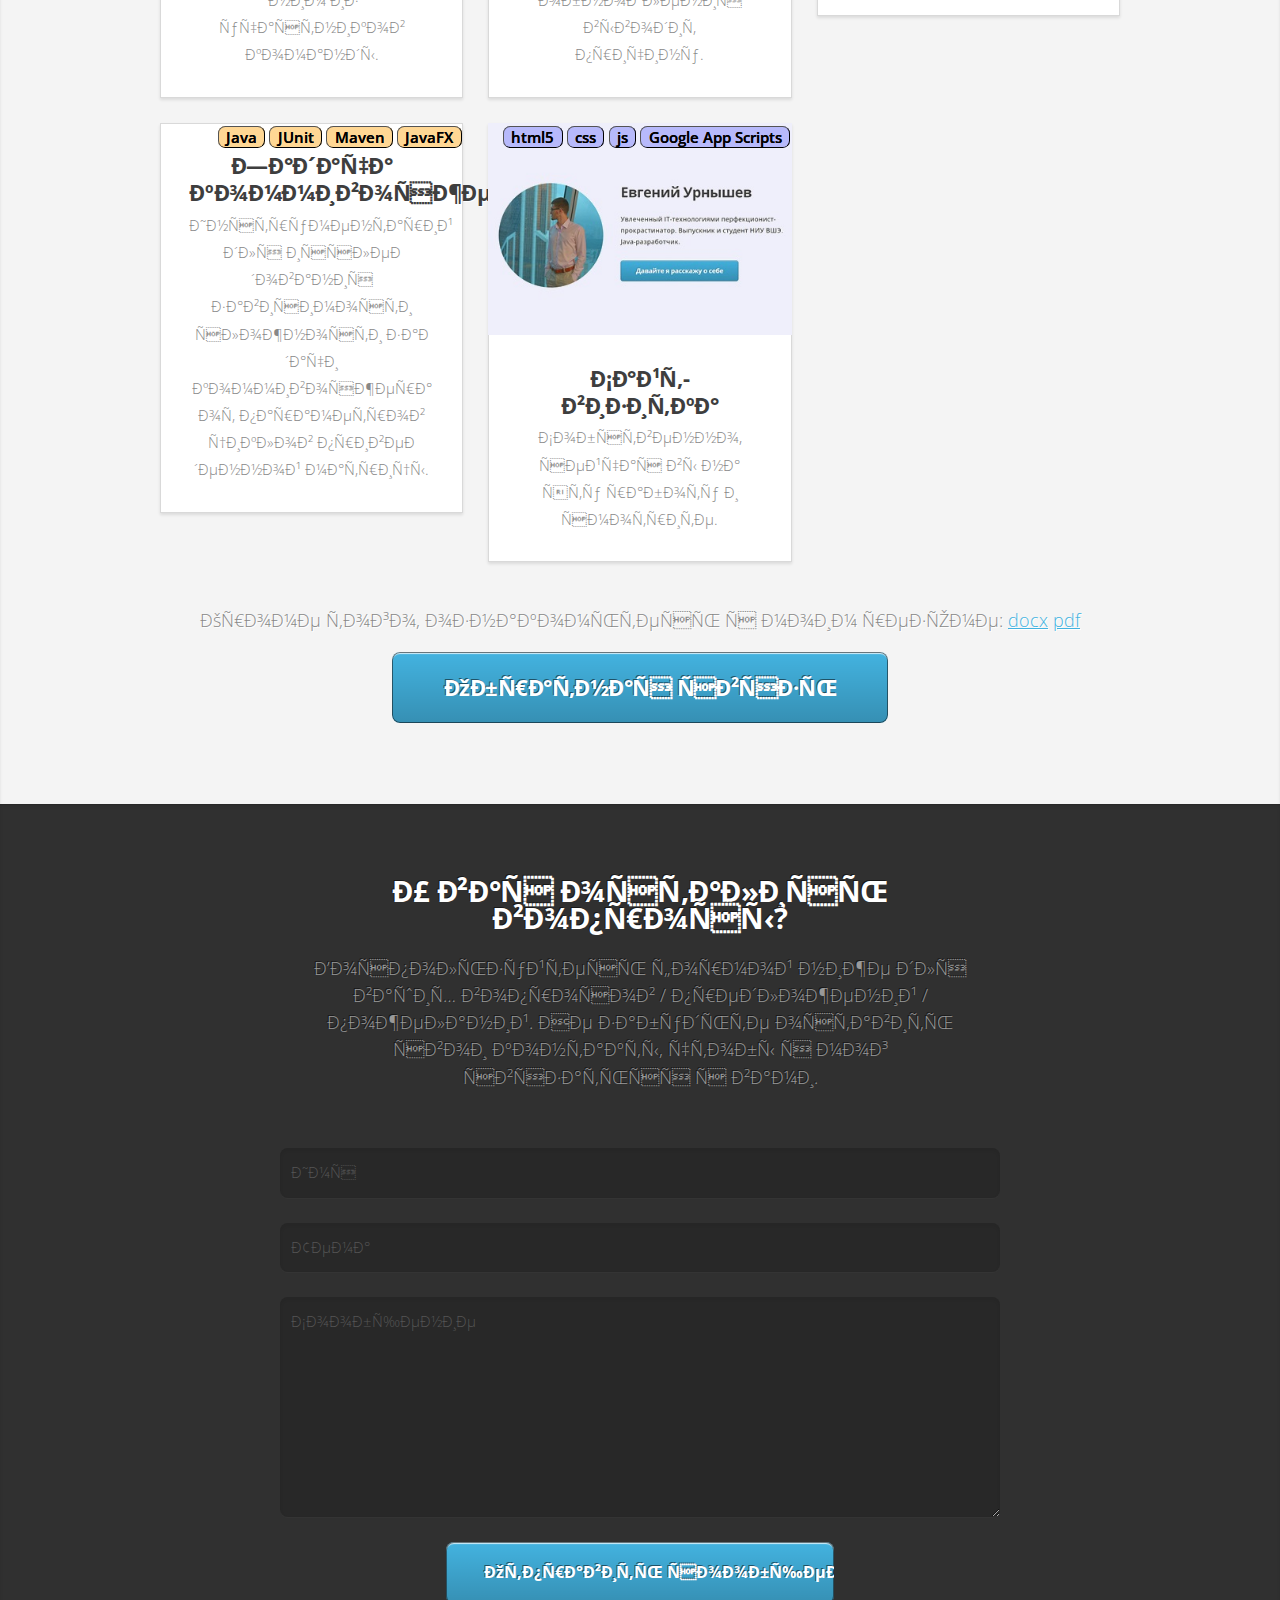
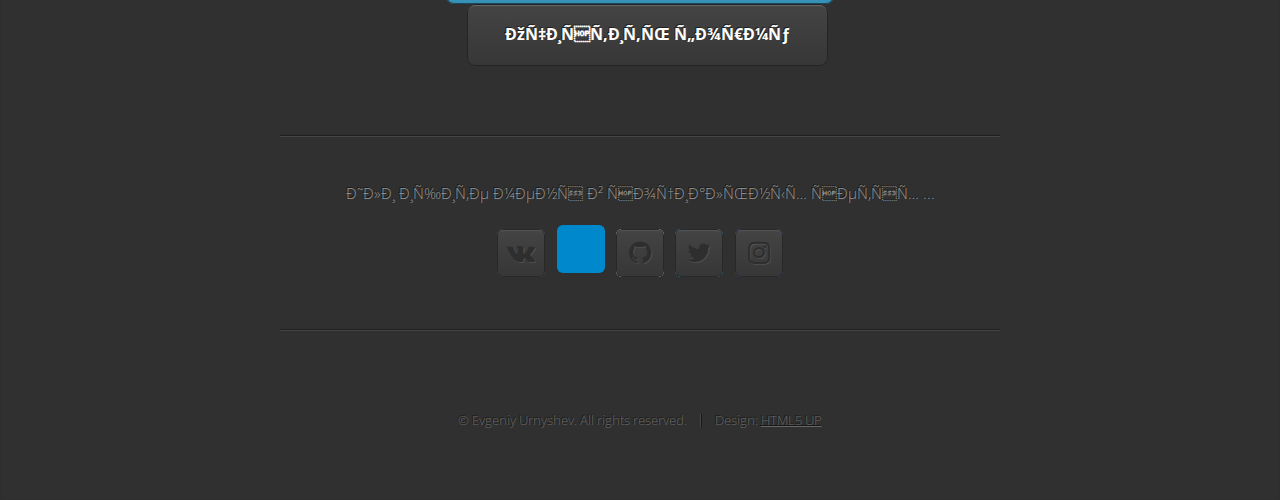
==== commit d3269e6c: "theme color added" ====
--- a/index.html
+++ b/index.html
@@ -52,6 +52,7 @@
 		<title>Евгений Урнышев</title>
 		<meta charset="utf-8" />
 		<meta name="viewport" content="width=device-width, initial-scale=1, user-scalable=no" />
+		<meta name="theme-color" content="#353535">
 		<link rel="shortcut icon" type="image/png" href="images/fav.png"/>
 		<link rel="stylesheet" href="assets/css/main.css" />
 	</head>
@@ -100,18 +101,18 @@
 						<div class="col-4 col-4-medium col-12-small">
 							<h2>Образование</h2>
 							<div class="edu" align="left">
-							<p>✅ <b>2003 – 2014 :</b> МБОУ СОШ №94, г. Красноярск.</p>
-							<p>✅ <b>2014 – 2018 :</b> Высшая Школа Экономики, факультет компьютерных наук, Программная инженерия, бакалавр.</p>
-							<p>⏰ <b>2018 - н.в. :</b> Высшая Школа Экономики, факультет бизнес-информатики, Системы больших данных, магистр.</p>
+							<p>✅ <b>2003 – 2014 :</b> <a href="http://school94.net">МБОУ СОШ №94</a>, г. Красноярск.</p>
+							<p>✅ <b>2014 – 2018 :</b> Высшая Школа Экономики, факультет компьютерных наук, <a href="https://www.hse.ru/ba/se">Программная инженерия</a>, бакалавр.</p>
+							<p>⏰ <b>2018 - н.в. :</b> Высшая Школа Экономики, факультет бизнес-информатики, <a href="https://www.hse.ru/ma/bigdata">Системы больших данных</a>, магистр.</p>
 							</div>
 						</div>
 						<div class="col-8 col-8-medium col-12-small">
 							<h2>Опыт работы</h2>
 							<div class="work" align="left">
-							<p>✅ <b>2015 - 2015 :</b> ООО «АСИТЭКС». Составление методики управления ИТ, в частности по вопросам выбора модели ИТ, роли ИТ и принятия решений по сорсингу.</p>
-							<p>✅ <b>2016 - 2016 :</b> НИУ ВШЭ. Проведение семинарских занятий по основам языка С++ в Летней школе для учителей. Проведение семинаров для студентов по дисциплине «Алгоритмы и структуры данных» и языку С++.</p>
-							<p>✅ <b>2016 - 2017 :</b> Институт Системного Программирования РАН. Лаборант. Исследование методов автоматического морфологического анализа текстов на русском языке. Верификация программ.</p>
-							<p>⏰ <b>2018 - н.в. :</b> АО "Сбербанк-Технологии". Java-разработчик.</p>
+							<p>✅ <b>2015 - 2015 :</b> <a href="http://asitex.ru">ООО «АСИТЭКС»</a>. Составление методики управления ИТ, в частности по вопросам выбора модели ИТ, роли ИТ и принятия решений по сорсингу.</p>
+							<p>✅ <b>2016 - 2016 :</b> НИУ ВШЭ. Проведение семинарских занятий по основам языка С++ в <a href="https://cs.hse.ru/summerschool">Летней школе для учителей</a>. Проведение семинаров для студентов по дисциплине «Алгоритмы и структуры данных» и языку С++.</p>
+							<p>✅ <b>2016 - 2017 :</b> <a href="http://www.ispras.ru">Институт Системного Программирования РАН</a>. Лаборант. Исследование методов автоматического морфологического анализа текстов на русском языке. Верификация программ.</p>
+							<p>⏰ <b>2018 - н.в. :</b> <a href="http://sber-tech.com">АО "Сбербанк-Технологии"</a>. Java-разработчик.</p>
 							</div>
 						</div>
 					</div>
@@ -343,4 +344,4 @@
 			<script src="assets/js/submittosheets.js"></script>
 
 	</body>
-</html>+</html>
--- a/assets/css/main.css
+++ b/assets/css/main.css
@@ -2494,4 +2494,12 @@
 						margin-top: 0;
 					}
 
-	}+	}
+	
+input.sending{
+	background: #0175b1 repeating-linear-gradient(45deg, #43bff0, #43bff0 3em, #3BA8D3 3em, #3BA8D3 6em, #43bff0 6em) no-repeat;
+	background-size: 1000% 100%;
+	background-position: 900% 0;
+	opacity : 0.7;
+	transition: background-position linear 600s, color .5s, text-shadow .5s;
+}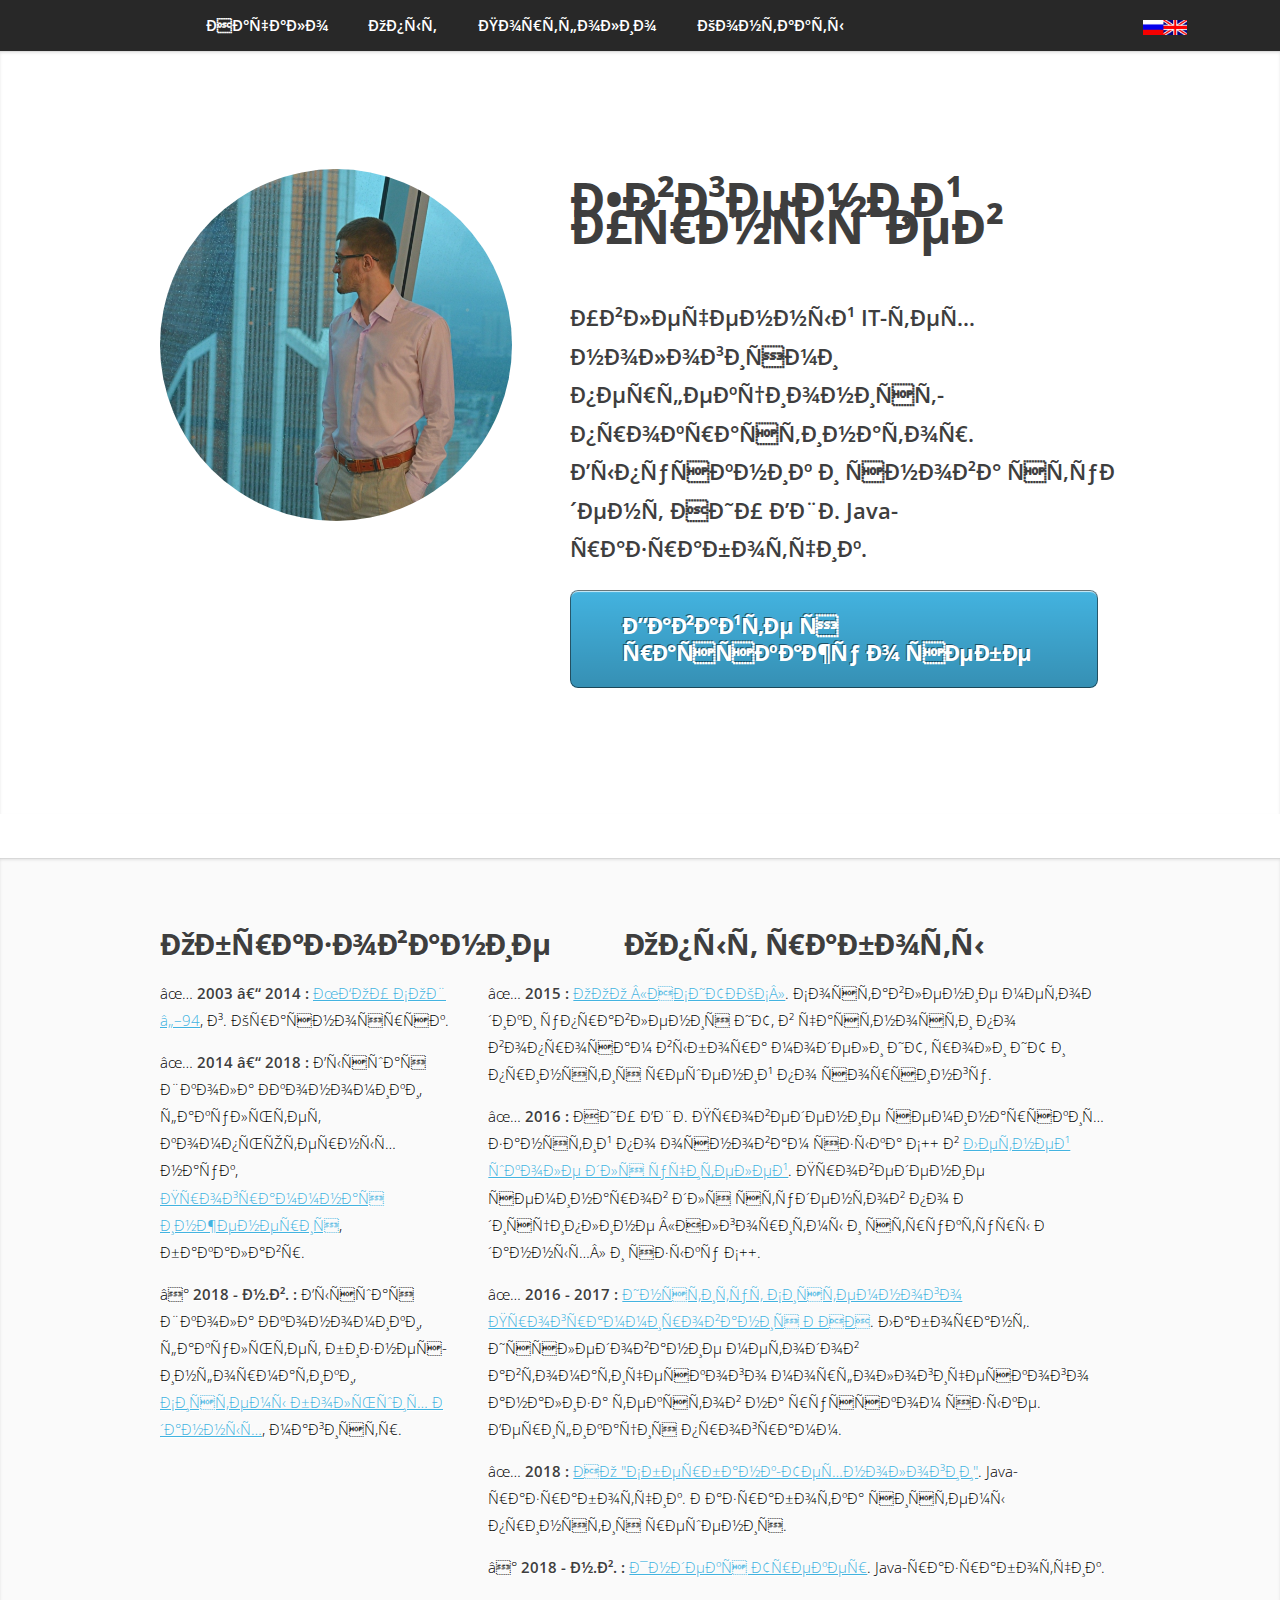
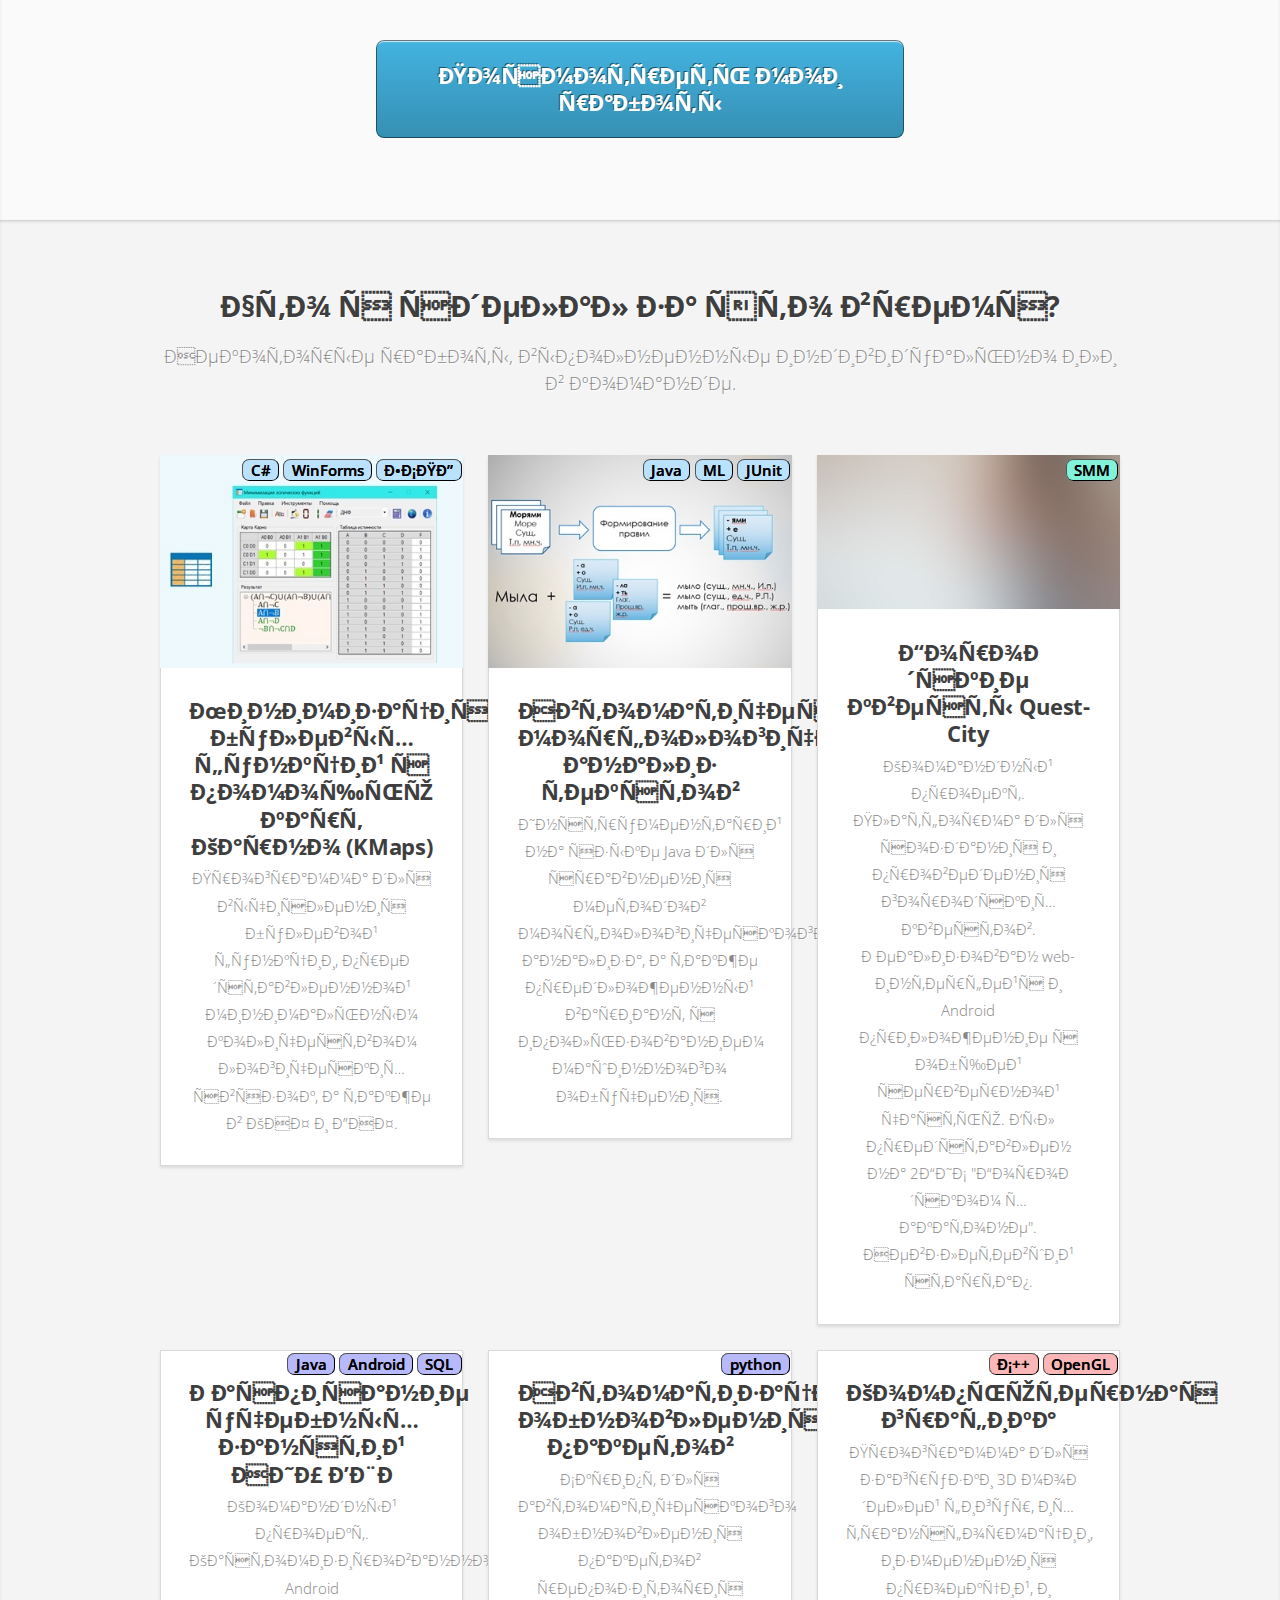
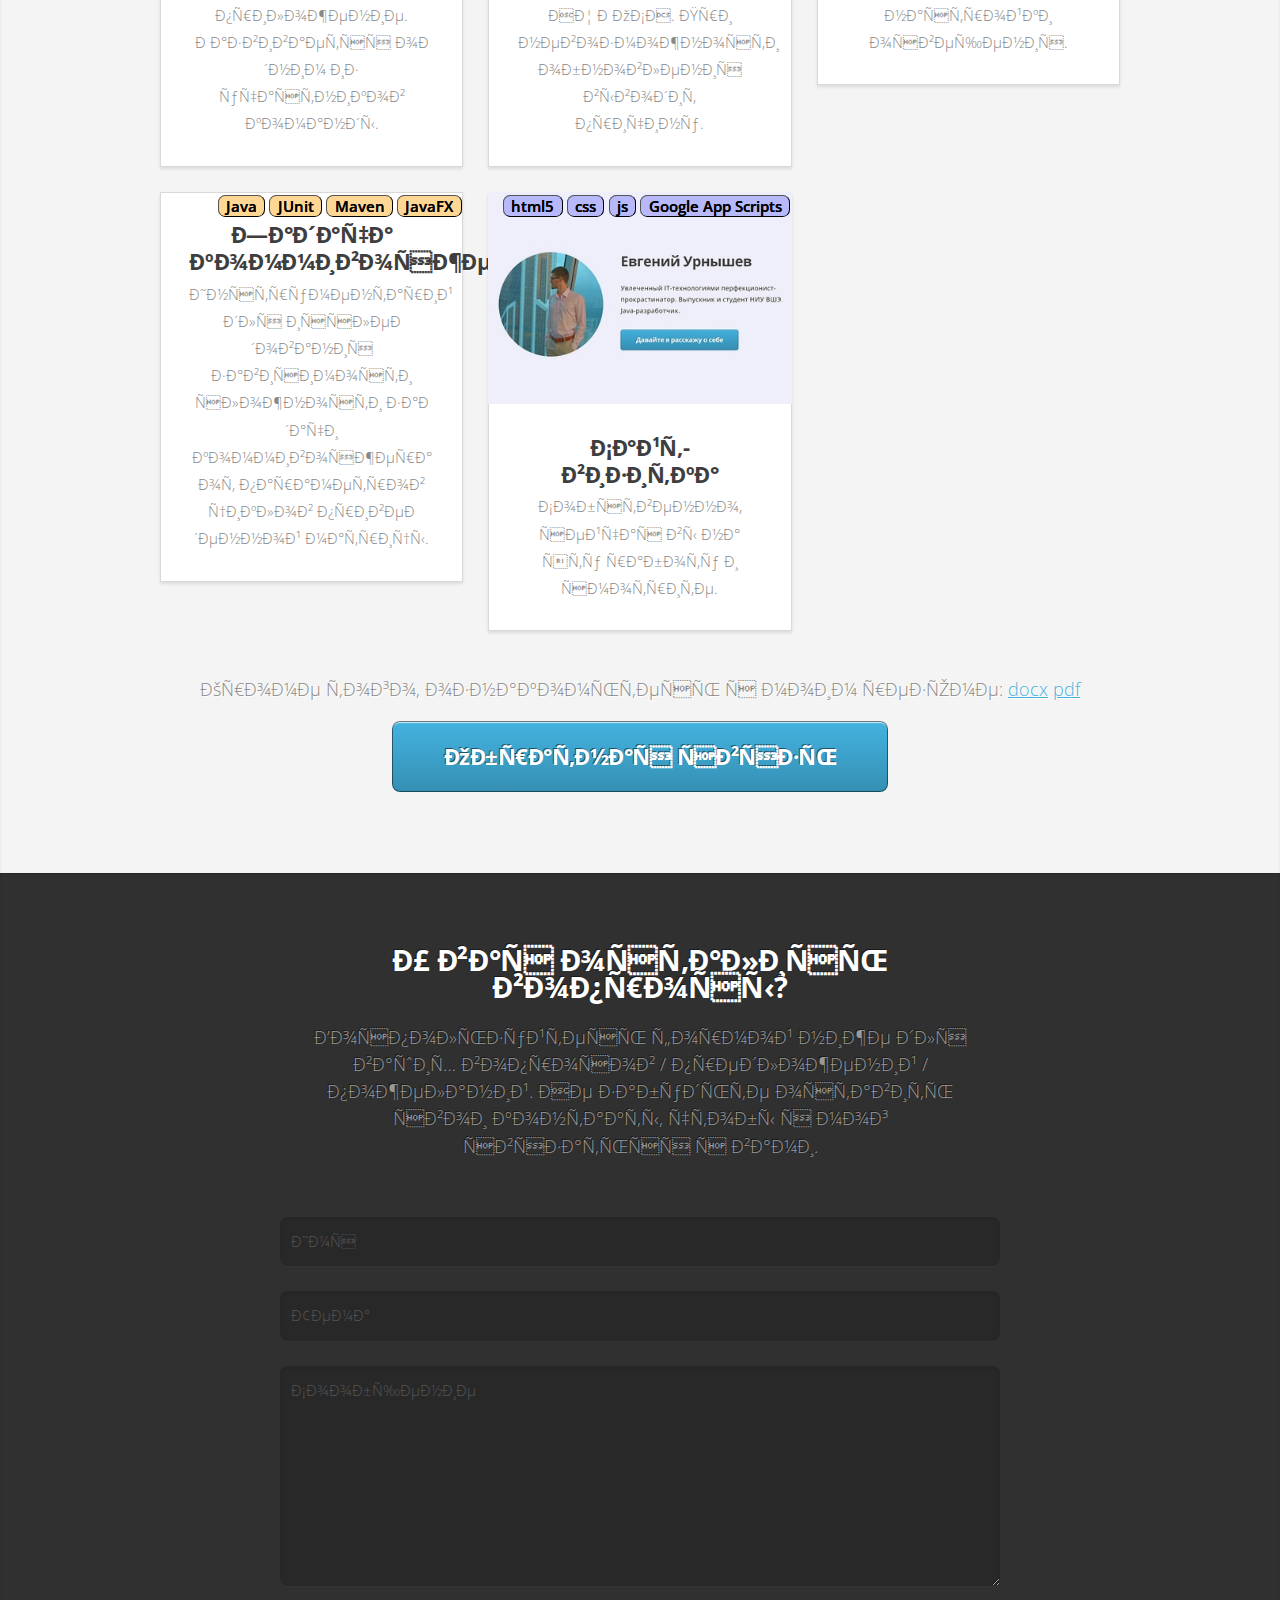
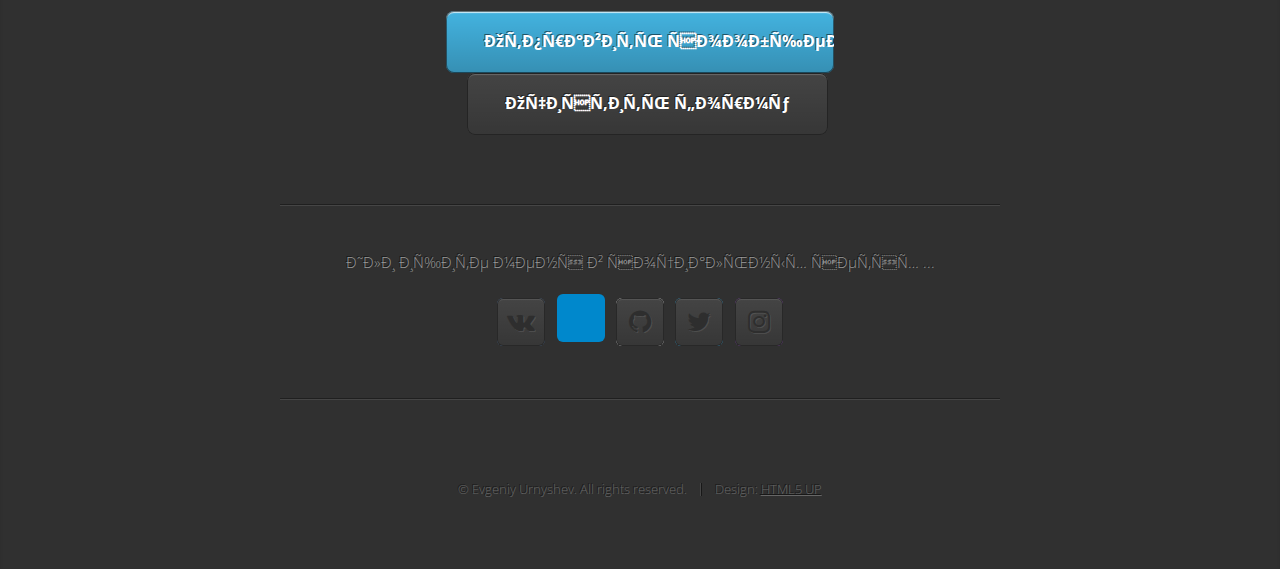
==== commit 015cc31b: "Experience updated" ====
--- a/index.html
+++ b/index.html
@@ -109,10 +109,11 @@
 						<div class="col-8 col-8-medium col-12-small">
 							<h2>Опыт работы</h2>
 							<div class="work" align="left">
-							<p>✅ <b>2015 - 2015 :</b> <a href="http://asitex.ru">ООО «АСИТЭКС»</a>. Составление методики управления ИТ, в частности по вопросам выбора модели ИТ, роли ИТ и принятия решений по сорсингу.</p>
-							<p>✅ <b>2016 - 2016 :</b> НИУ ВШЭ. Проведение семинарских занятий по основам языка С++ в <a href="https://cs.hse.ru/summerschool">Летней школе для учителей</a>. Проведение семинаров для студентов по дисциплине «Алгоритмы и структуры данных» и языку С++.</p>
+							<p>✅ <b>2015 :</b> <a href="http://asitex.ru">ООО «АСИТЭКС»</a>. Составление методики управления ИТ, в частности по вопросам выбора модели ИТ, роли ИТ и принятия решений по сорсингу.</p>
+							<p>✅ <b>2016 :</b> НИУ ВШЭ. Проведение семинарских занятий по основам языка С++ в <a href="https://cs.hse.ru/summerschool">Летней школе для учителей</a>. Проведение семинаров для студентов по дисциплине «Алгоритмы и структуры данных» и языку С++.</p>
 							<p>✅ <b>2016 - 2017 :</b> <a href="http://www.ispras.ru">Институт Системного Программирования РАН</a>. Лаборант. Исследование методов автоматического морфологического анализа текстов на русском языке. Верификация программ.</p>
-							<p>⏰ <b>2018 - н.в. :</b> <a href="http://sber-tech.com">АО "Сбербанк-Технологии"</a>. Java-разработчик.</p>
+							<p>✅ <b>2018 :</b> <a href="http://sber-tech.com">АО "Сбербанк-Технологии"</a>. Java-разработчик. Разработка системы принятия решения.</p>
+							<p>⏰ <b>2018 - н.в. :</b> <a href="https://yandex.ru/tracker/">Яндекс Трекер</a>. Java-разработчик.</p>
 							</div>
 						</div>
 					</div>
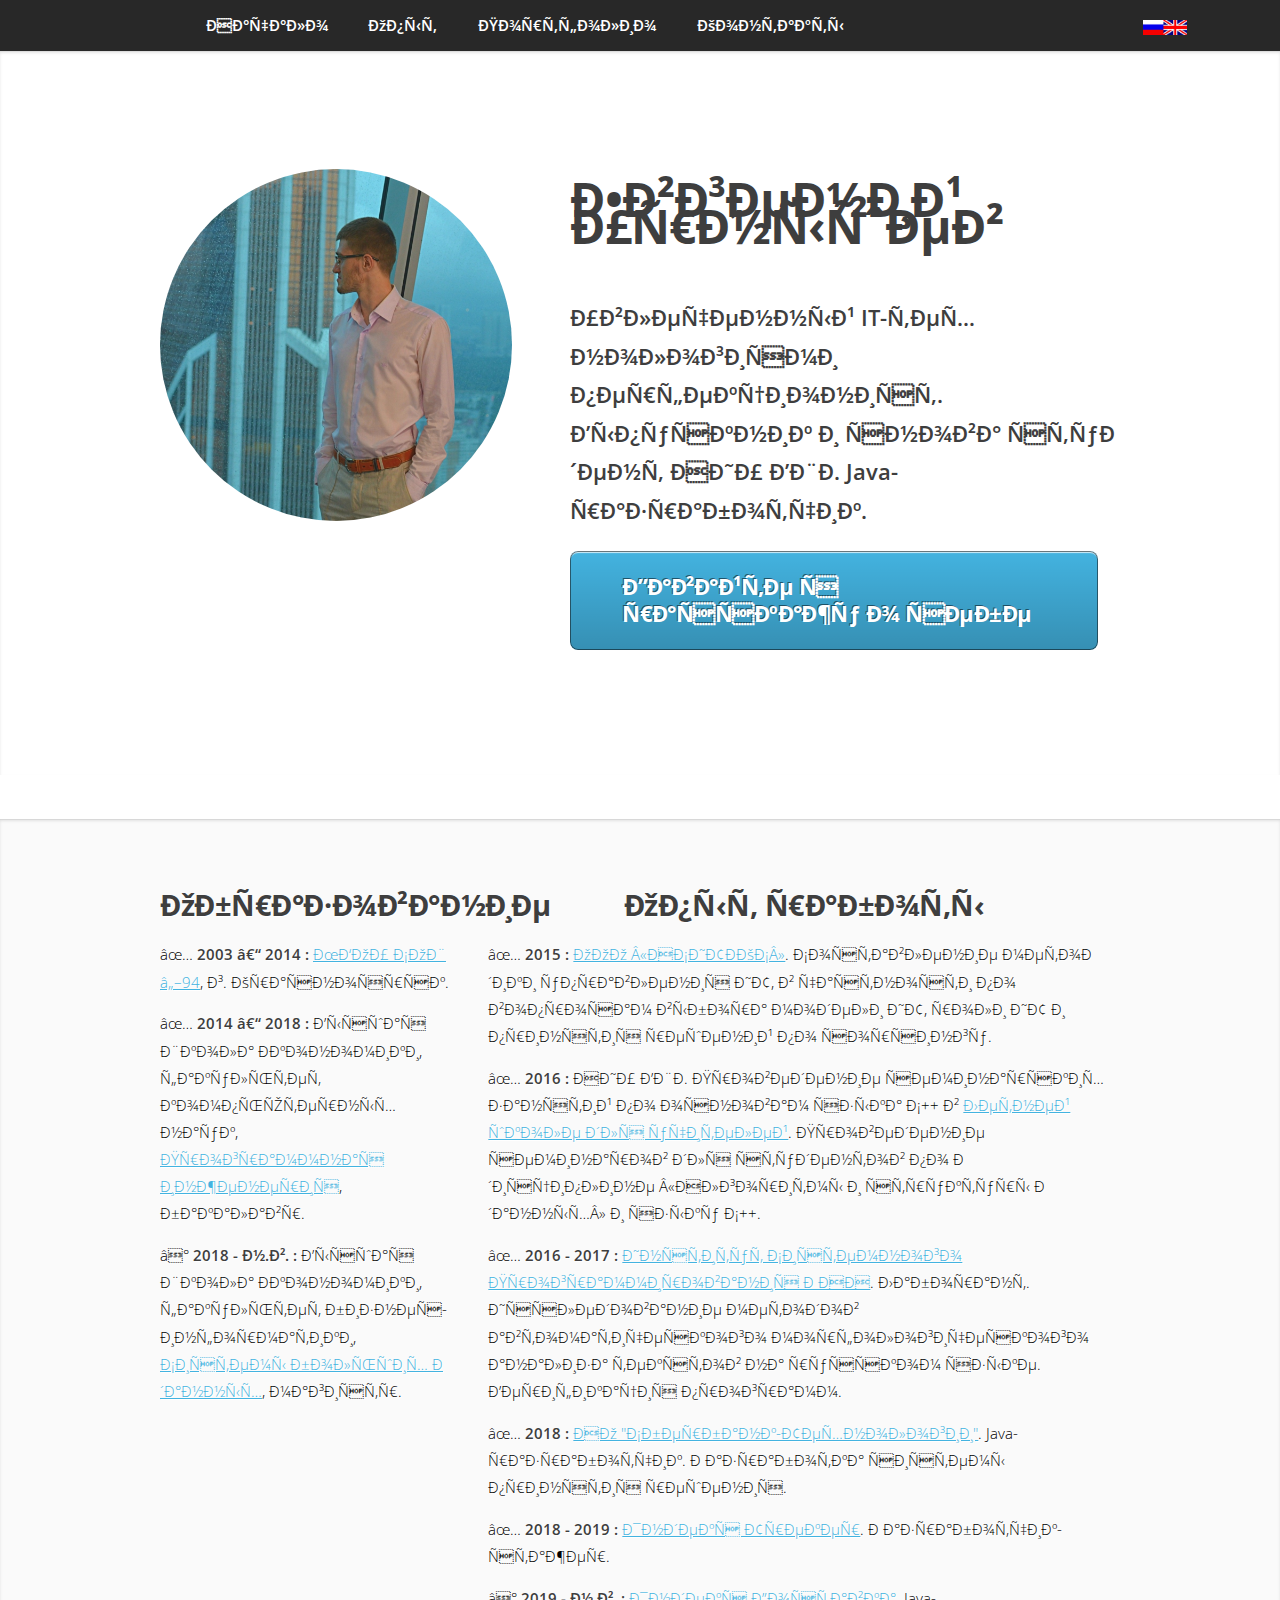
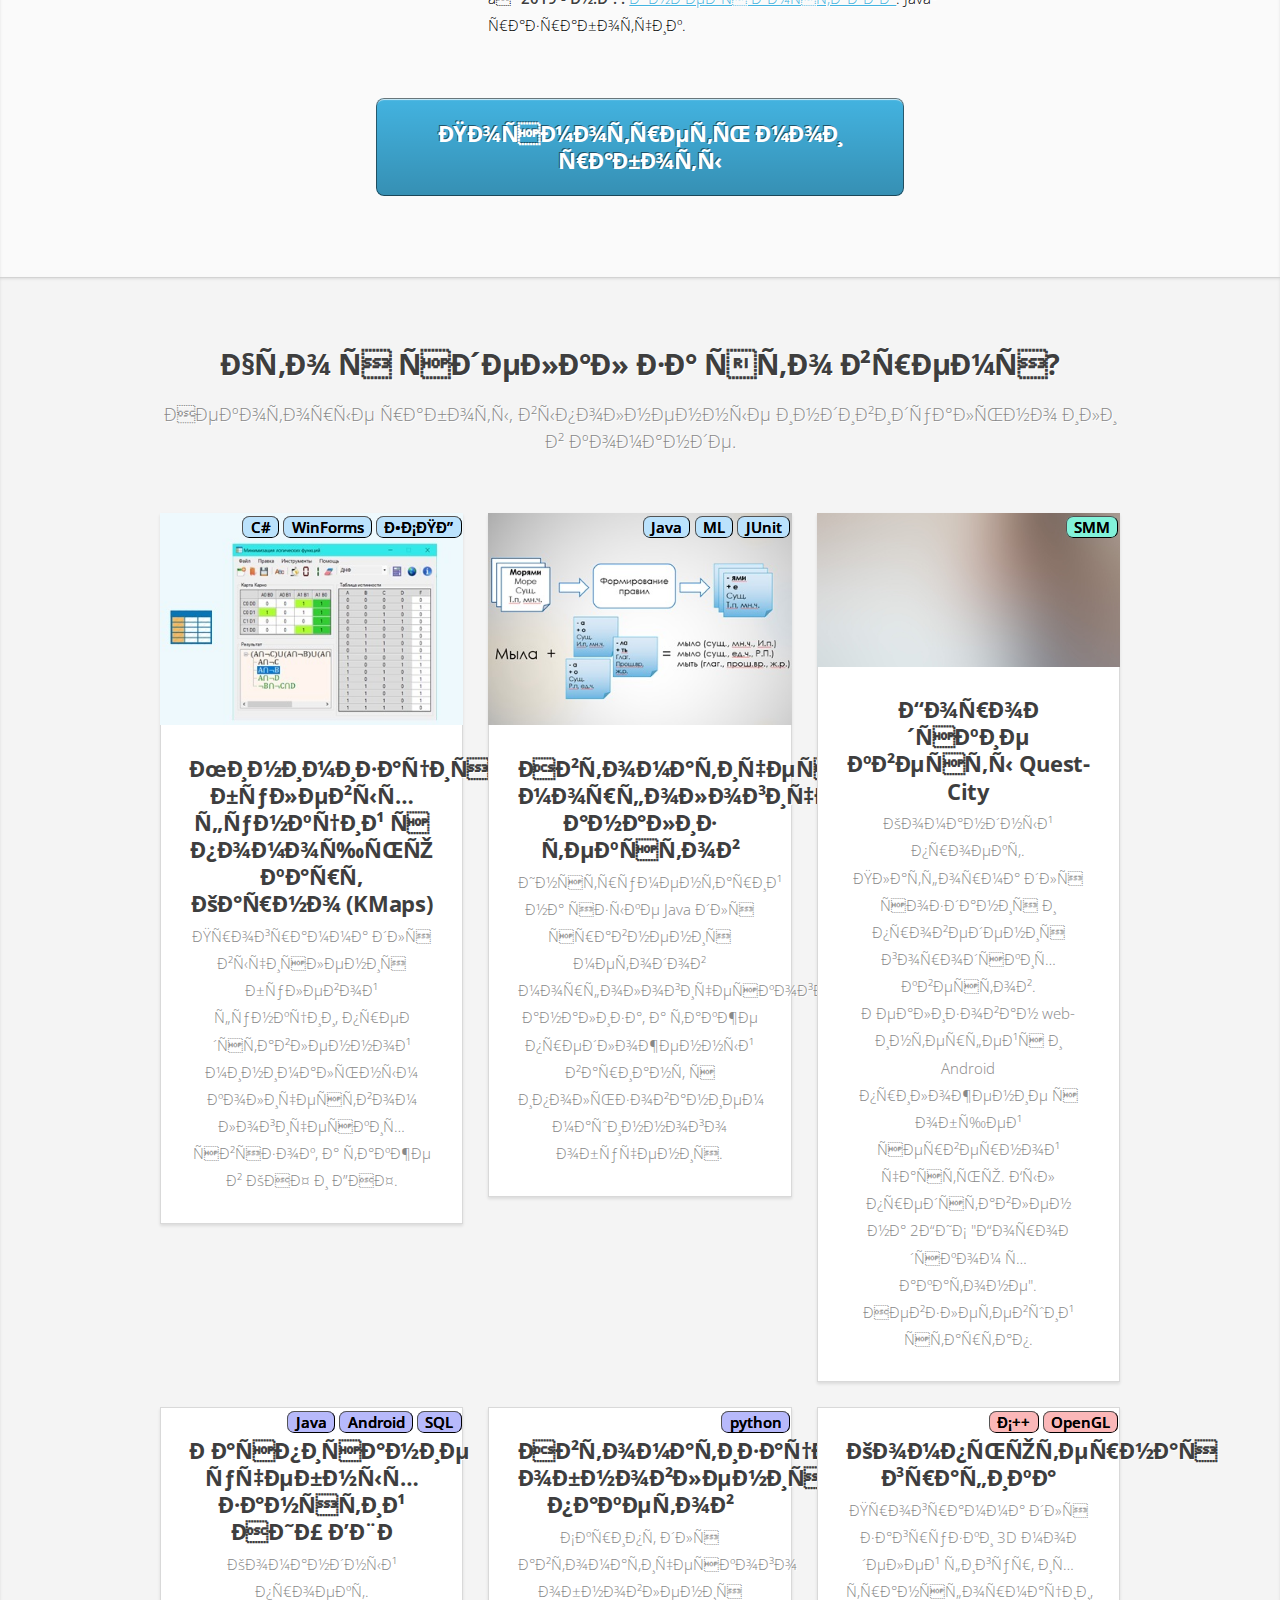
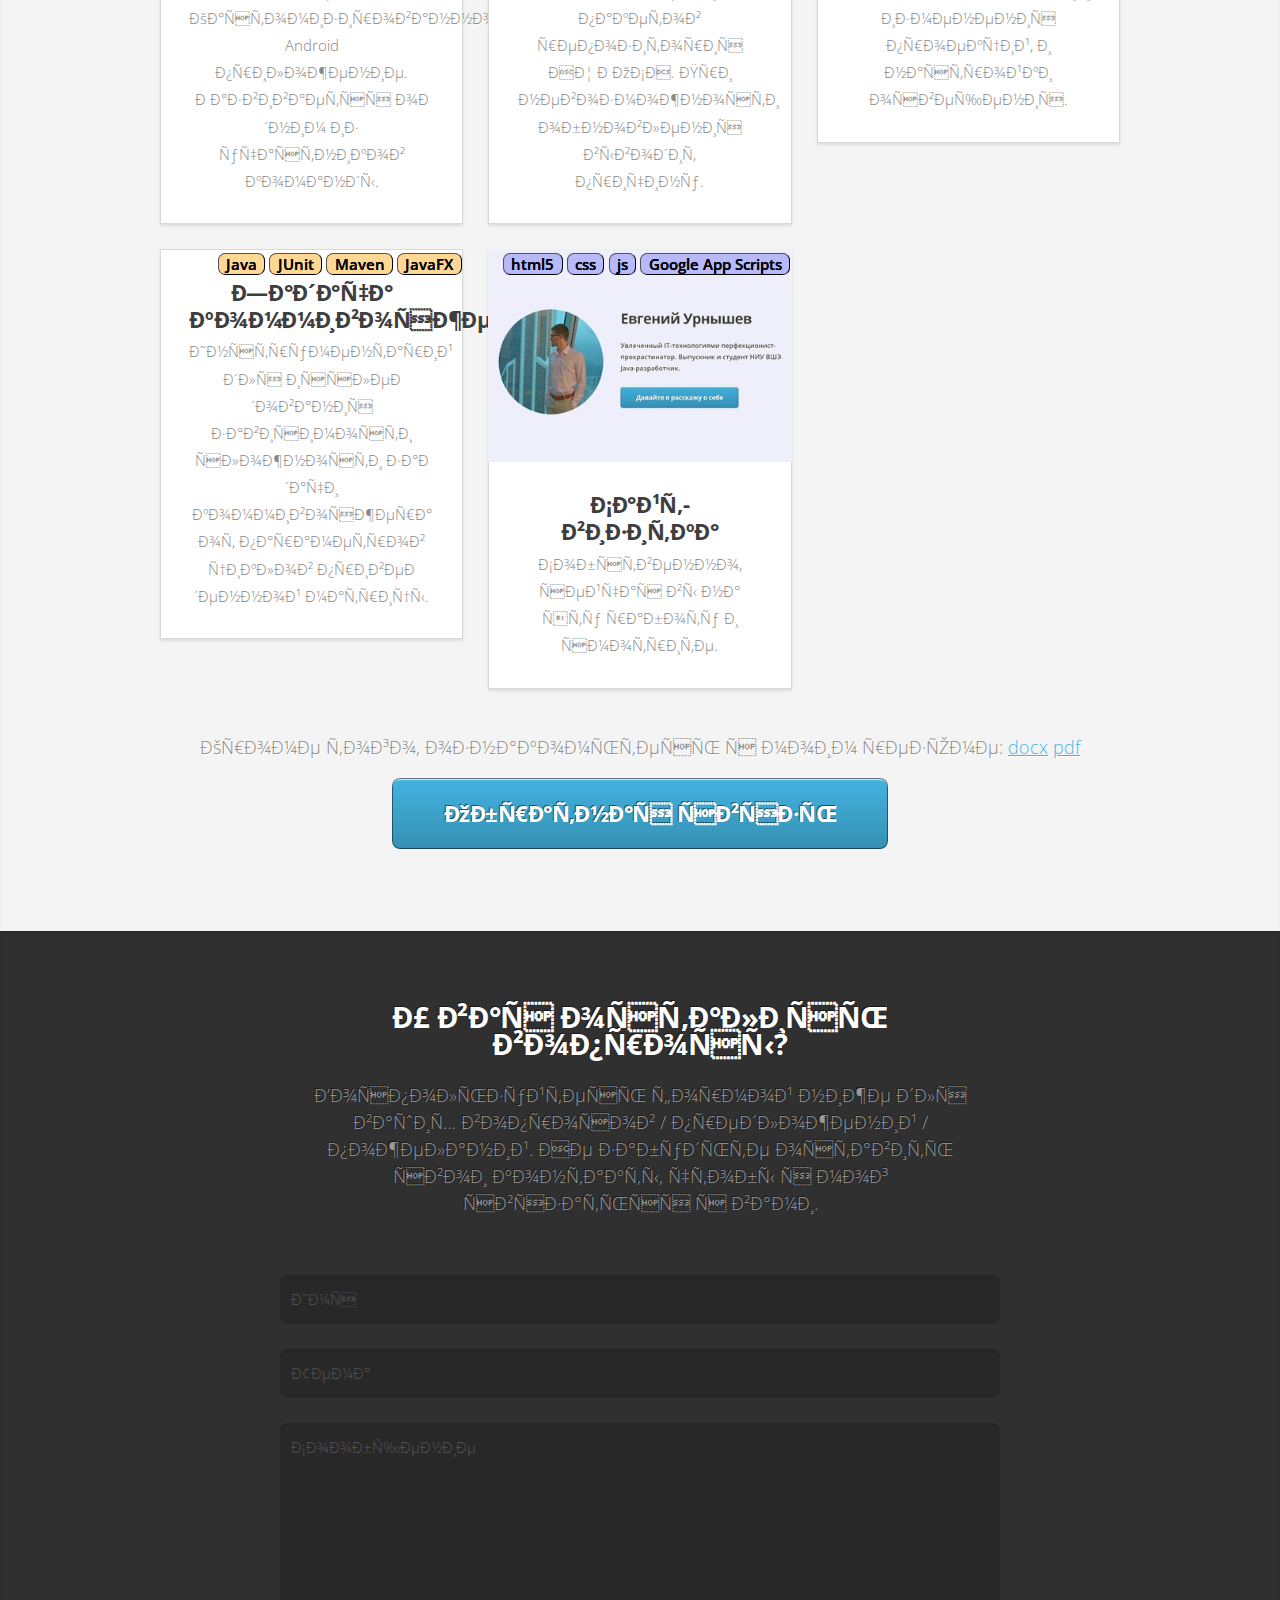
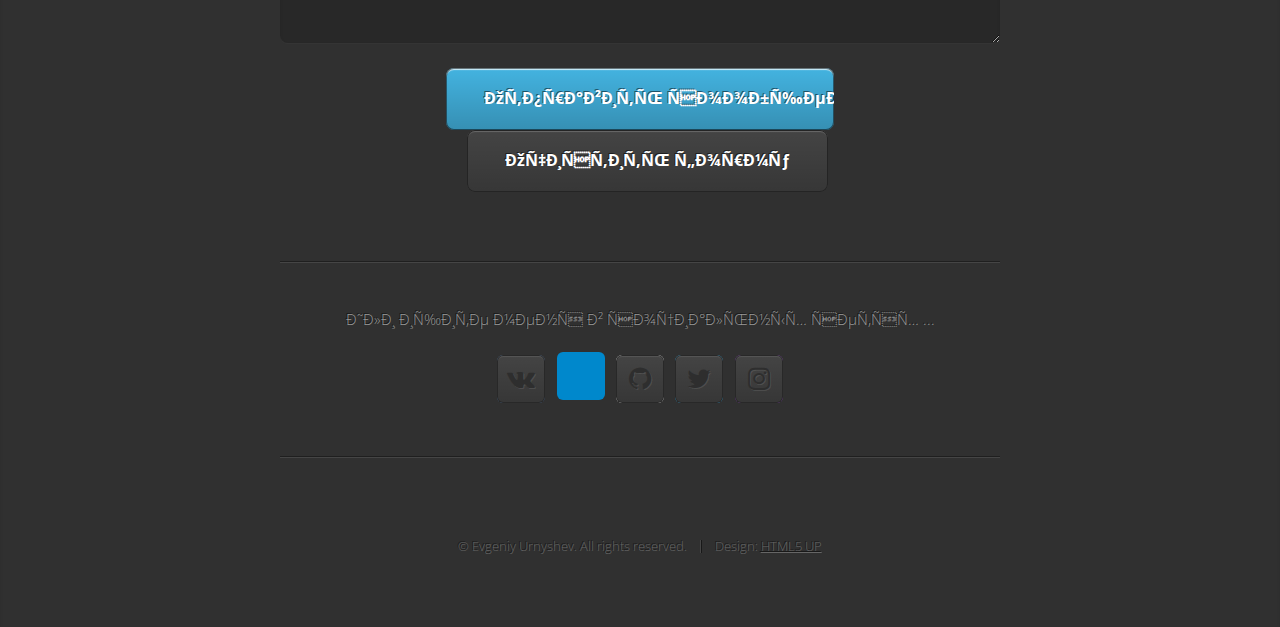
==== commit edaa7edb: "add ya.delivery experience" ====
--- a/index.html
+++ b/index.html
@@ -87,7 +87,7 @@
 							<header>
 								<h1><strong>Евгений Урнышев</strong></h1>
 							</header>
-							<p><strong>Увлеченный IT-технологиями перфекционист-прокрастинатор. Выпускник и снова студент НИУ ВШЭ. Java-разработчик.</strong></p>
+							<p><strong>Увлеченный IT-технологиями перфекционист. Выпускник и снова студент НИУ ВШЭ. Java-разработчик.</strong></p>
 							<a href="#work" class="button large">Давайте я расскажу о себе</a>
 						</div>
 					</div>
@@ -113,7 +113,8 @@
 							<p>✅ <b>2016 :</b> НИУ ВШЭ. Проведение семинарских занятий по основам языка С++ в <a href="https://cs.hse.ru/summerschool">Летней школе для учителей</a>. Проведение семинаров для студентов по дисциплине «Алгоритмы и структуры данных» и языку С++.</p>
 							<p>✅ <b>2016 - 2017 :</b> <a href="http://www.ispras.ru">Институт Системного Программирования РАН</a>. Лаборант. Исследование методов автоматического морфологического анализа текстов на русском языке. Верификация программ.</p>
 							<p>✅ <b>2018 :</b> <a href="http://sber-tech.com">АО "Сбербанк-Технологии"</a>. Java-разработчик. Разработка системы принятия решения.</p>
-							<p>⏰ <b>2018 - н.в. :</b> <a href="https://yandex.ru/tracker/">Яндекс Трекер</a>. Java-разработчик.</p>
+							<p>✅ <b>2018 - 2019 :</b> <a href="https://yandex.ru/tracker/">Яндекс Трекер</a>. Разработчик-стажер.</p>
+							<p>⏰ <b>2019 - н.в. :</b> <a href="https://delivery.yandex.ru/promo/">Яндекс Доставка</a>. Java-разработчик.</p>
 							</div>
 						</div>
 					</div>
@@ -179,7 +180,7 @@
 						</div>
 						<div class="col-4 col-6-medium col-12-small">
 							<article class="box style2">
-								<a href="https://play.google.com/store/apps/details?id=ru.quest_city.ruz_db" class="image featured">
+								<a href="https://play.google.com/store/apps/details?id=ru.beryukhov.hse" class="image featured">
 								<div class="tags">
 											<p class="darkblue">
 												<span>Java</span>
@@ -189,7 +190,7 @@
 											<img src="images/pic04.jpg" alt=""></img>
 								</div>
 								</a>
-								<h3><a href="https://play.google.com/store/apps/details?id=ru.quest_city.ruz_db">Расписание учебных занятий НИУ ВШЭ</a></h3>
+								<h3><a href="https://play.google.com/store/apps/details?id=ru.beryukhov.hse">Расписание учебных занятий НИУ ВШЭ</a></h3>
 								<p>Командный проект. Кастомизированное Android приложение. Развивается одним из участников команды.</p>
 							</article>
 						</div>
@@ -260,7 +261,7 @@
 						</div>
 					</div>
 					<footer>
-						<p>Кроме того, ознакомьтесь с моим резюме:  <a href="https://yadi.sk/i/yvUWXmXO3JVBQD">docx</a> <a href="https://yadi.sk/i/gmcVsBoa3ZfQau">pdf</a></p>
+						<p>Кроме того, ознакомьтесь с моим резюме:  <a href="https://yadi.sk/i/yvUWXmXO3JVBQD">docx</a> <a href="https://yadi.sk/i/UCJ9MqiW1fUjWQ">pdf</a></p>
 						<a href="#contact" class="button large">Обратная связь</a>
 					</footer>
 				</div>
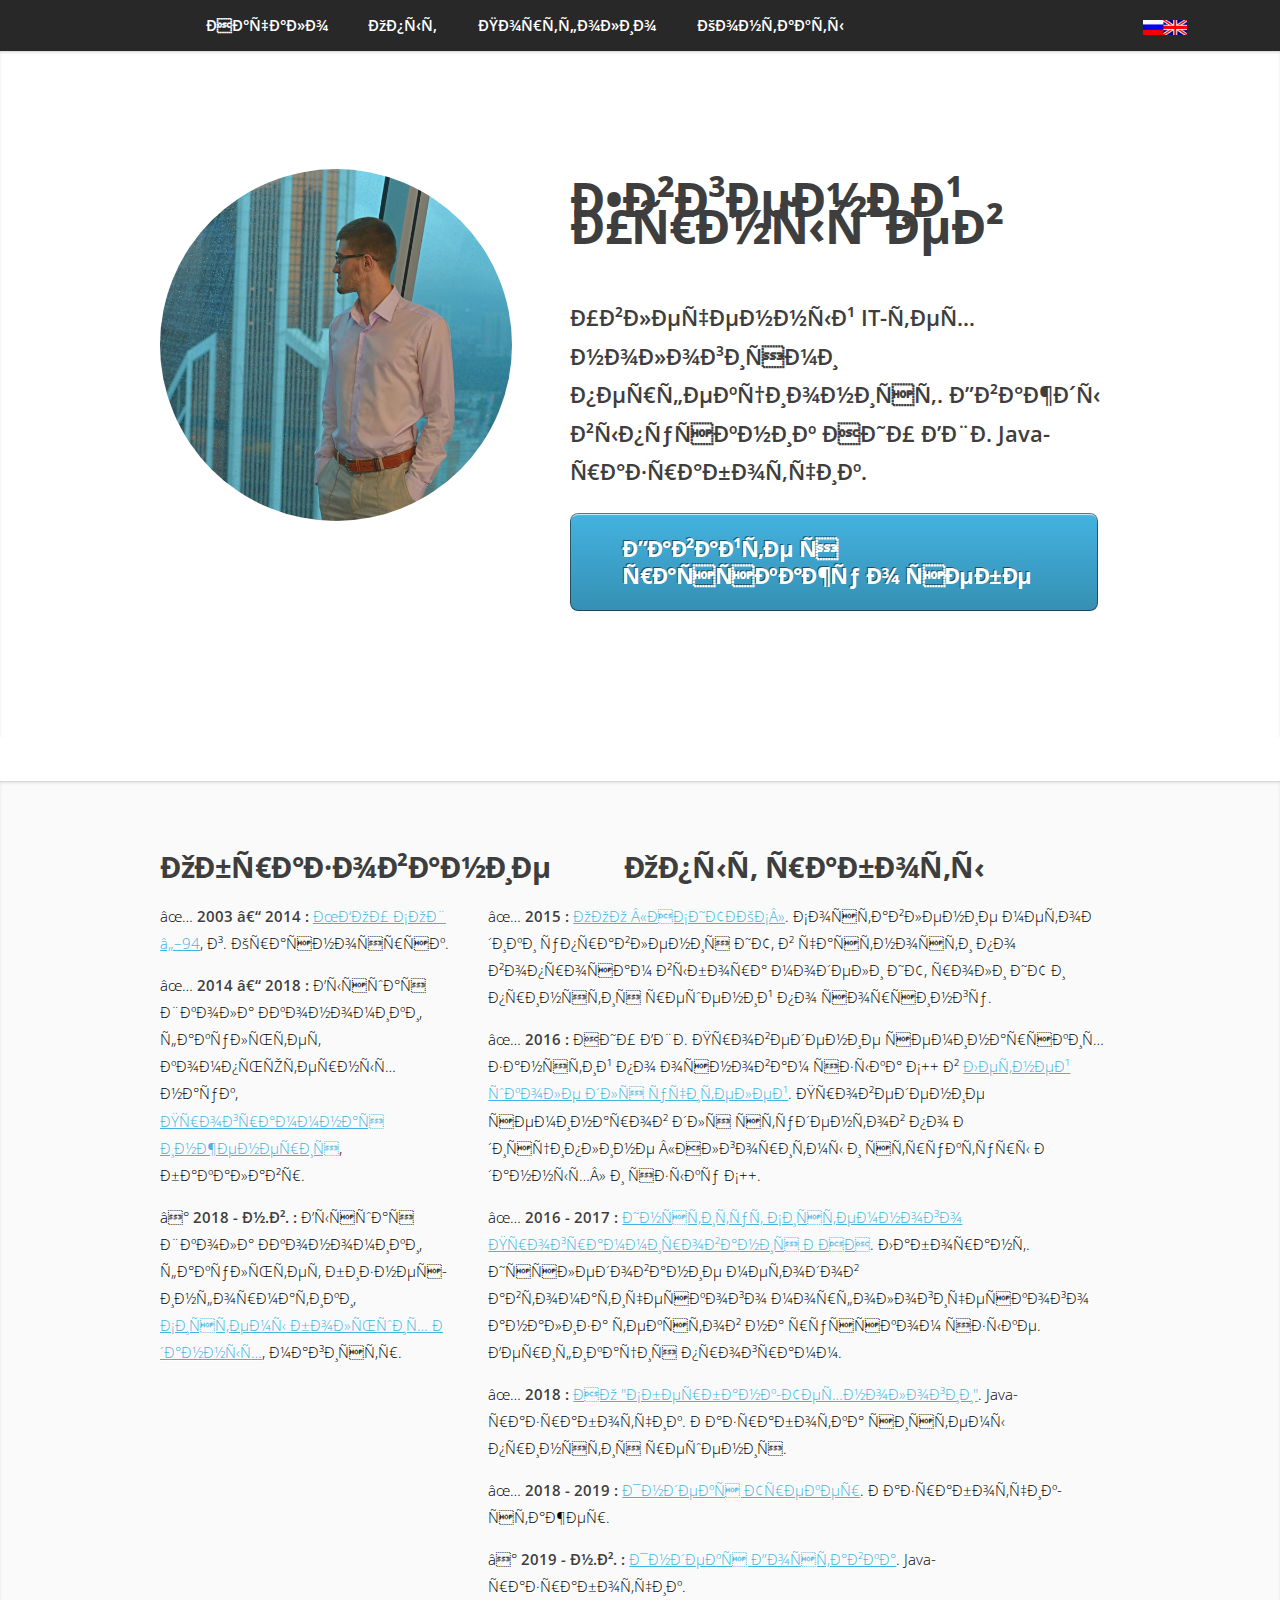
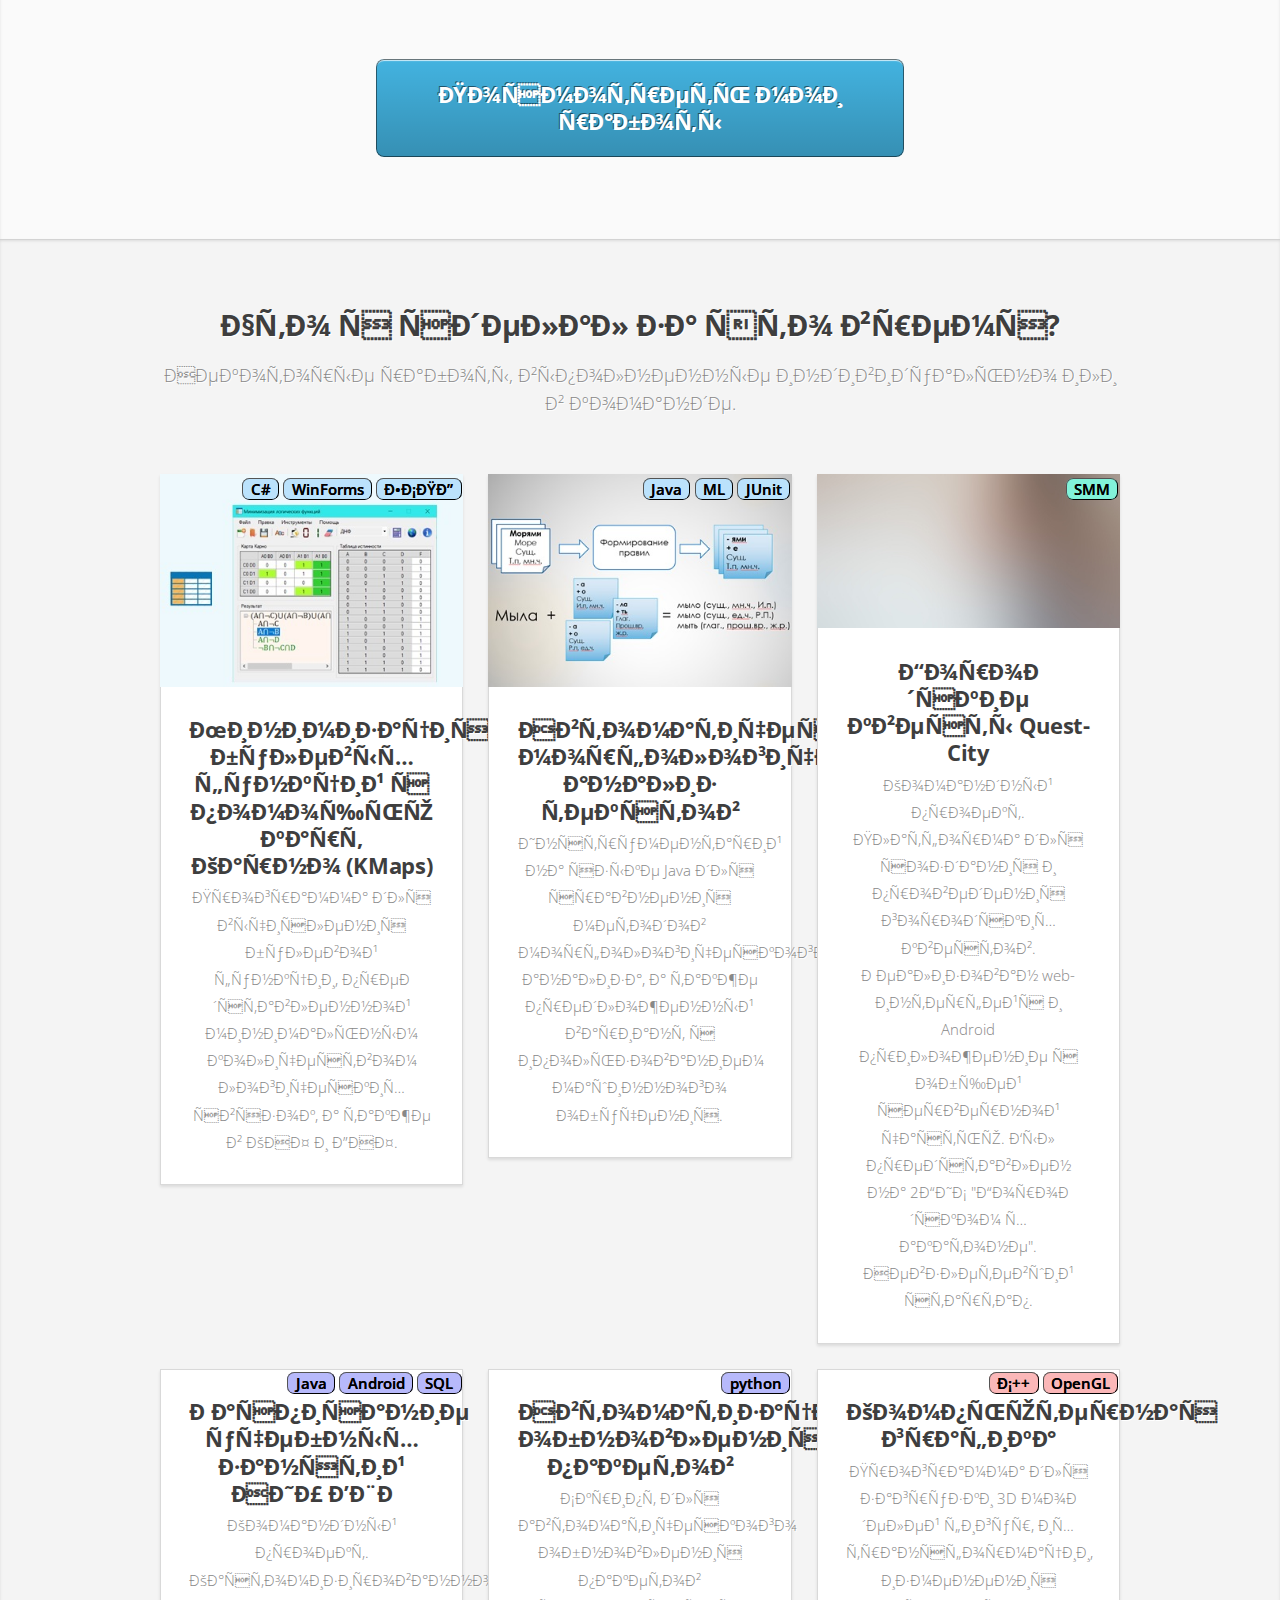
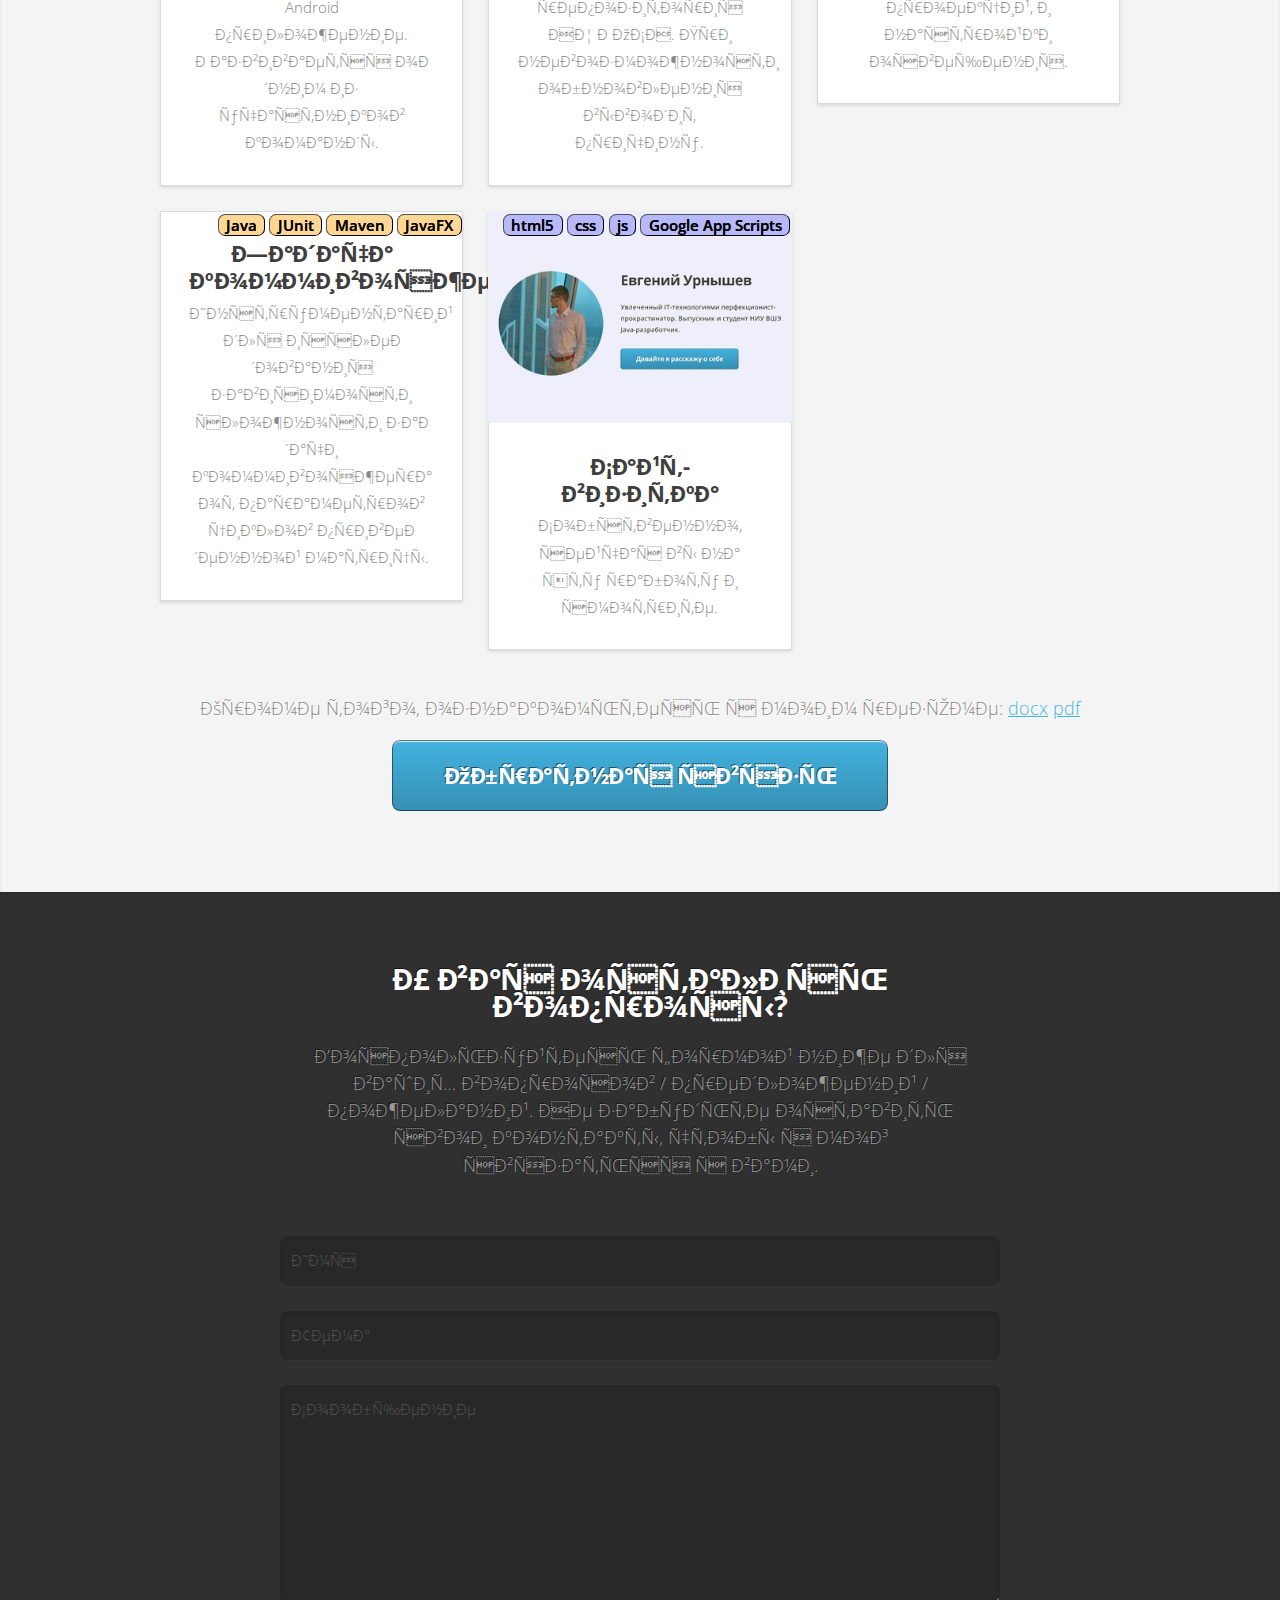
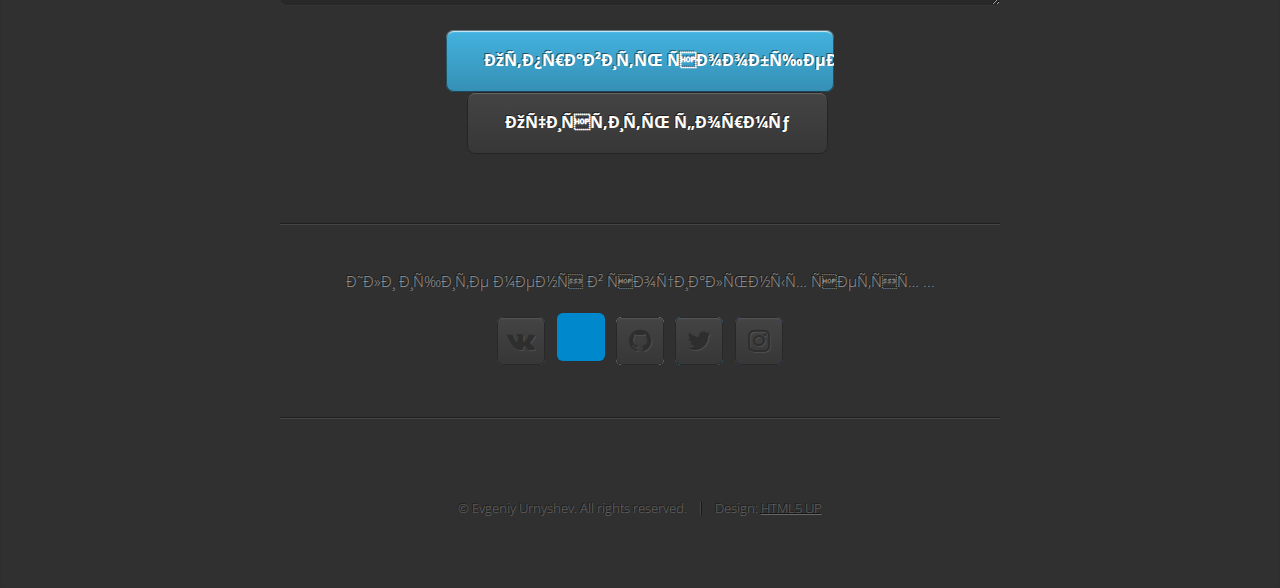
==== commit 7d52ec22: "change docx cv link" ====
--- a/index.html
+++ b/index.html
@@ -87,7 +87,7 @@
 							<header>
 								<h1><strong>Евгений Урнышев</strong></h1>
 							</header>
-							<p><strong>Увлеченный IT-технологиями перфекционист. Выпускник и снова студент НИУ ВШЭ. Java-разработчик.</strong></p>
+							<p><strong>Увлеченный IT-технологиями перфекционист. Дважды выпускник НИУ ВШЭ. Java-разработчик.</strong></p>
 							<a href="#work" class="button large">Давайте я расскажу о себе</a>
 						</div>
 					</div>
@@ -261,7 +261,7 @@
 						</div>
 					</div>
 					<footer>
-						<p>Кроме того, ознакомьтесь с моим резюме:  <a href="https://yadi.sk/i/yvUWXmXO3JVBQD">docx</a> <a href="https://yadi.sk/i/UCJ9MqiW1fUjWQ">pdf</a></p>
+						<p>Кроме того, ознакомьтесь с моим резюме:  <a href="https://disk.yandex.ru/i/5FGSoH2u-323Jg">docx</a> <a href="https://yadi.sk/i/UCJ9MqiW1fUjWQ">pdf</a></p>
 						<a href="#contact" class="button large">Обратная связь</a>
 					</footer>
 				</div>
